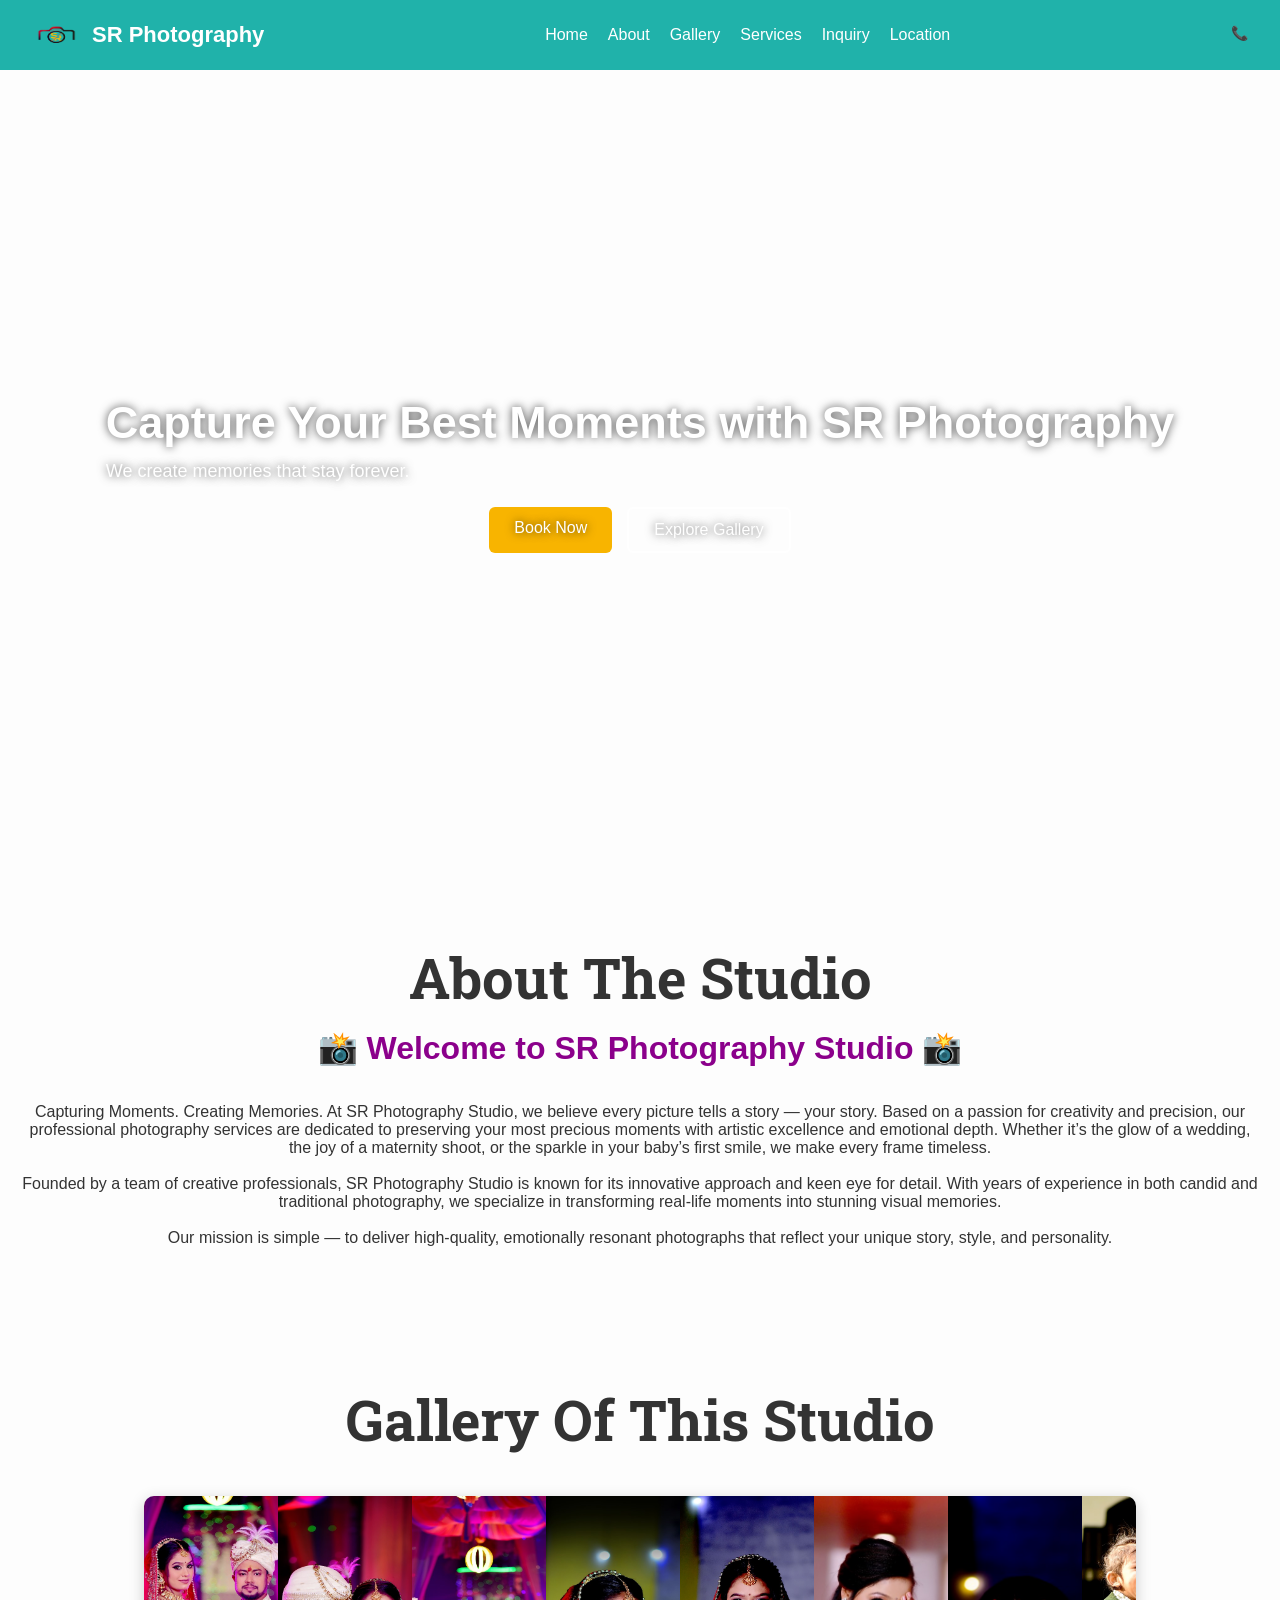
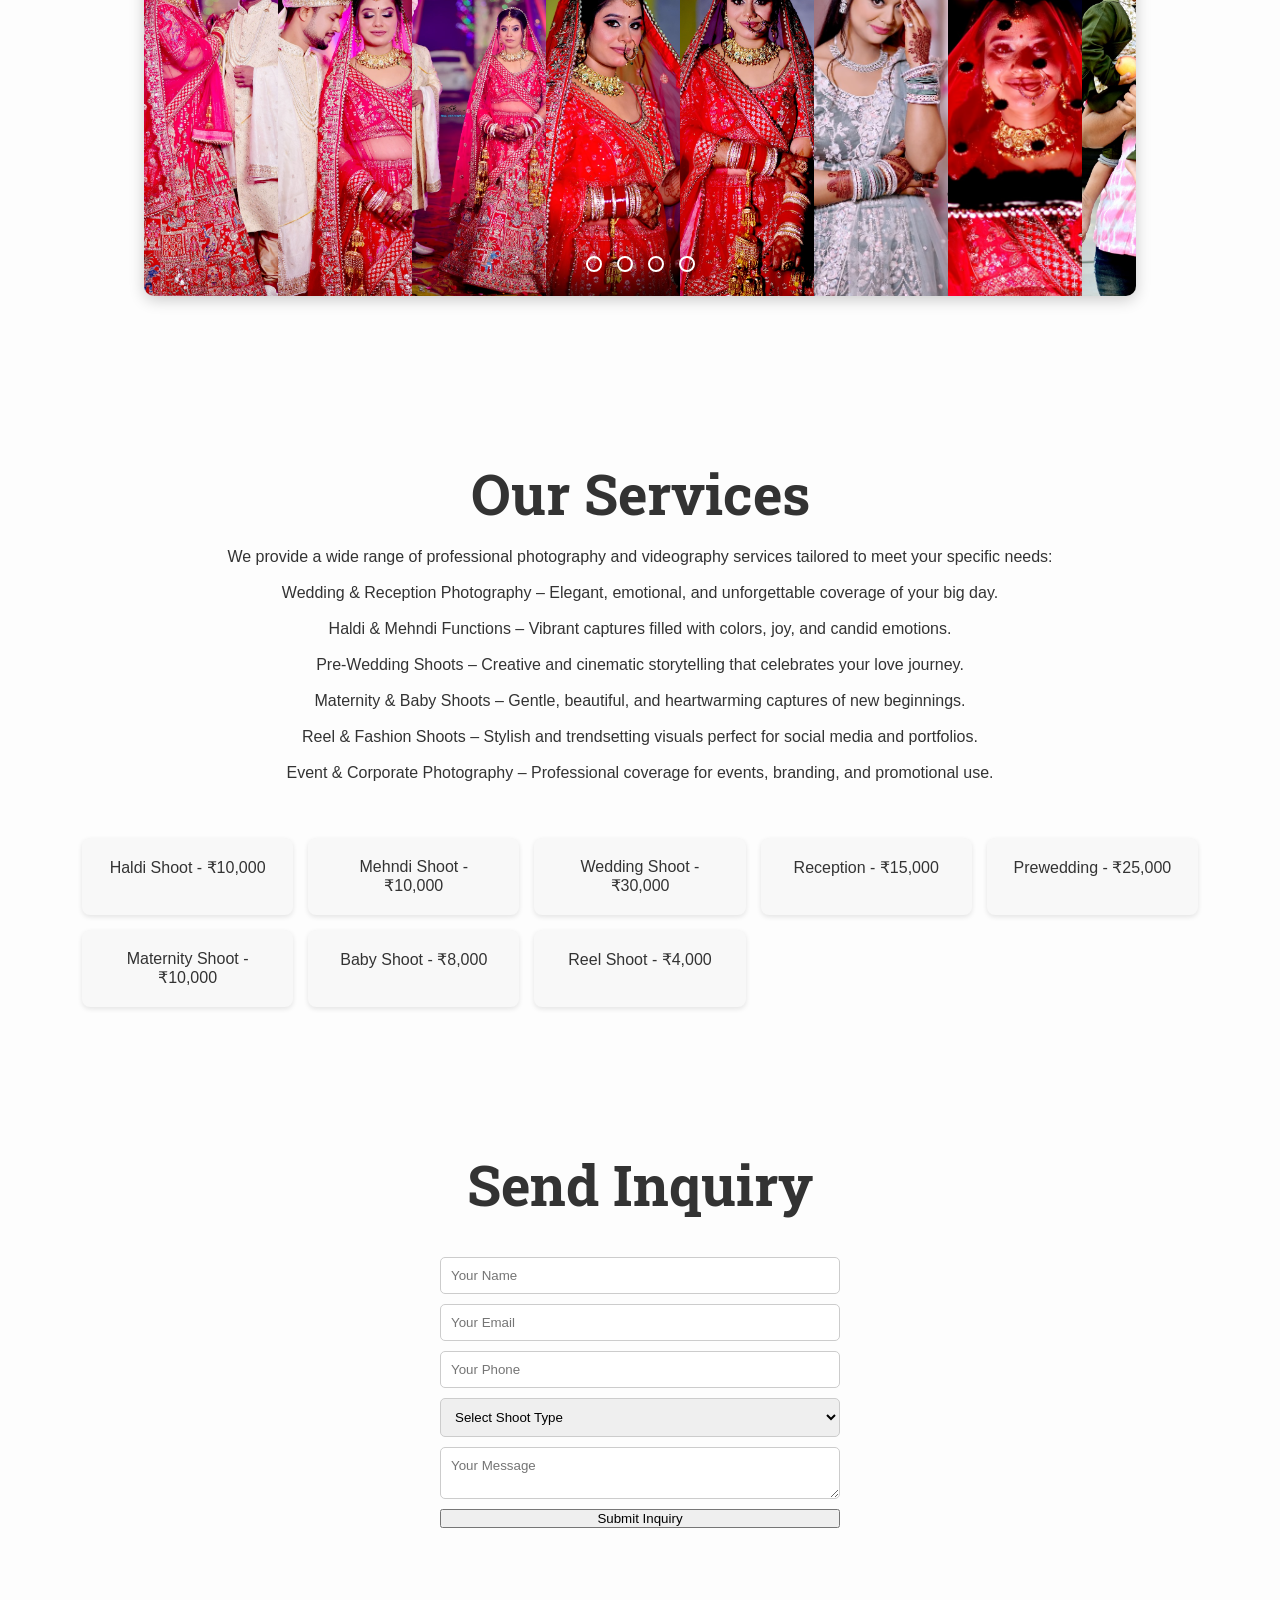
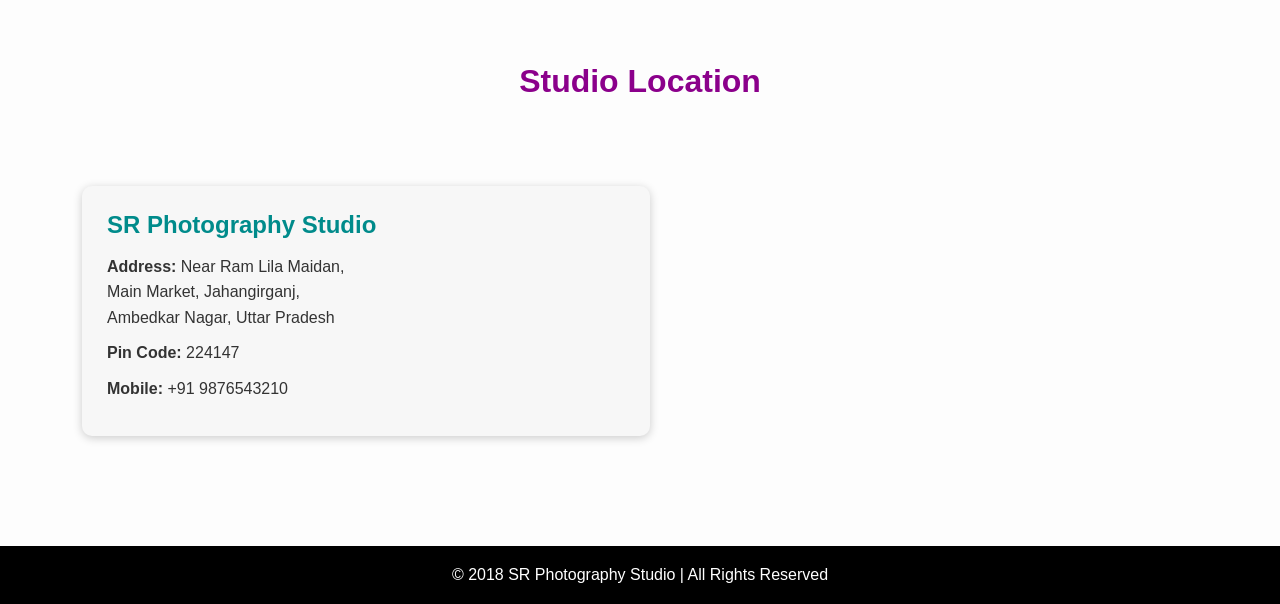
==== index.html @ 28235adf "first Commit" ====
<!DOCTYPE html> 
<html lang="en">
  <head>
    <meta charset="UTF-8" />
    <meta name="viewport" content="width=device-width, initial-scale=1.0" />
    <title>SR Photography Studio</title>
    <!-- <link rel="shortcut icon" href="./logo.png" type="image/x-icon"> -->
    <link rel="stylesheet" href="style.css" />
    
  </head>

  <body>
    <!-- ===== Navigation ===== -->
    <header>
      <nav>
        <!-- === Logo === -->
        <div class="logo-container">
          <img src="./FINEL LOGO.png" alt="SR Photography Logo" class="logo-img" />
          <h1 class="logo-text">SR Photography</h1>
        </div>

        <!-- === Navbar Links === -->
        <ul class="nav-links">
          <li><a href="index.html">Home</a></li>
          <li><a href="about.html">About</a></li>
          <li><a href="./gallary.html">Gallery</a></li>
          <li><a href="./service.html">Services</a></li>
          <li><a href="inquiry.html">Inquiry</a></li>
          <li><a href="#location">Location</a></li>
        </ul>

        <!-- === Contact Info === -->
        <div class="nav-contact">
          <a href="tel:+917652043880" class="contact-link">📞</a>
          <a href="mailto:aaasingh1010@gmail.com" class="contact-link"></a>
        </div>
      </nav>
    </header>

    <!--! ===== Hero Section ===== -->
    <!-- <section id="home" class="hero">
      <h2>Capturing Moments, Creating Memories</h2>
      <p>Professional Photography for all your special occasions.</p>
      <a href="#inquiry" class="btn">Book Now</a>
    </section> -->

    <!-- ===== Hero Section ===== -->
<section class="hero-slider">

  <div class="hero-content">
    <h2>Capture Your Best Moments with SR Photography</h2>
    <p>We create memories that stay forever.</p>

    <div class="hero-btn-group">
      <a href="#inquiry" class="btn-hero">Book Now</a>
      <a href="./gallary.html" class="btn-hero-outline">Explore Gallery</a>
    </div>
  </div>

</section>


    <!-- ===== About Section ===== -->
    <section id="about" class="about">
      <h2 class="size">About The Studio</h2>
      <p>
          <h4 class="sizee">📸 Welcome to SR Photography Studio 📸</h4><br><br>
        Capturing Moments. Creating Memories. At SR Photography Studio, we believe every picture tells a
        story — your story. Based on a passion for creativity and precision, our
        professional photography services are dedicated to preserving your most
        precious moments with artistic excellence and emotional depth. Whether
        it’s the glow of a wedding, the joy of a maternity shoot, or the sparkle
        in your baby’s first smile, we make every frame timeless. <br><br>
        Founded by a team of creative professionals, SR Photography Studio is known for its innovative approach and keen eye for detail. With years of experience in both candid and traditional photography, we specialize in transforming real-life moments into stunning visual memories.<br><br>
        Our mission is simple — to deliver high-quality, emotionally resonant photographs that reflect your unique story, style, and personality.
      </p>
    </section>

    <!-- ===== Gallery Section (Slider) ===== -->
    <section id="gallery" class="gallery">
      <h1 class="size">Gallery Of This Studio</h1>
      
      <div class="slider">
        <div class="slides">
          <input type="radio" name="radio-btn" id="radio1" checked>
          <input type="radio" name="radio-btn" id="radio2">
          <input type="radio" name="radio-btn" id="radio3">
          <input type="radio" name="radio-btn" id="radio4">

          <div class="slide first">
            <img src="./Image/1.jpg" alt="Photo 1">
          </div>
          <div class="slide">
            <img src="./Image/2.jpg" alt="Photo 2">
          </div>
          <div class="slide">
            <img src="./Image/3.jpg" alt="Photo 3">
          </div>
          <div class="slide">
            <img src="./Image/4.jpg" alt="Photo 4">
          </div>
           <div class="slide">
            <img src="./Image/5.jpg" alt="Photo 4">
          </div>
           <div class="slide">
            <img src="./Image/6.jpg" alt="Photo 4">
          </div>
           <div class="slide">
            <img src="./Image/7.jpg" alt="Photo 4">
          </div>
           <div class="slide">
            <img src="./Image/8.jpg" alt="Photo 4">
          </div>
 <div class="slide">
            <img src="./Image/9.jpg" alt="Photo 4">
          </div>
 <div class="slide">
            <img src="./Image/10.jpg" alt="Photo 4">
          </div>
 <div class="slide">
            <img src="./Image/11.jpg" alt="Photo 4">
          </div>
 <div class="slide">
            <img src="./Image/12.jpg" alt="Photo 4">
          </div>
 <div class="slide">
            <img src="./Image/13.jpg" alt="Photo 4">
          </div>
 <div class="slide">
            <img src="./Image/14.jpg" alt="Photo 4">
          </div>
 <div class="slide">
            <img src="./Image/15.jpg" alt="Photo 4">
          </div>
 <div class="slide">
            <img src="./Image/16.jpg" alt="Photo 4">
          </div>
 <div class="slide">
            <img src="./Image/17.jpg" alt="Photo 4">
          </div>
 <div class="slide">
            <img src="./Image/18.jpg" alt="Photo 4">
          </div>
 <div class="slide">
            <img src="./Image/19.jpg" alt="Photo 4">
          </div>
 <div class="slide">
            <img src="./Image/20.jpg" alt="Photo 4">
          </div>
 <div class="slide">
            <img src="./Image/21.jpg" alt="Photo 4">
          </div>
 <div class="slide">
            <img src="./Image/22.jpg" alt="Photo 4">
          </div>
 <div class="slide">
            <img src="./Image/23.jpg" alt="Photo 4">
          </div>
 <div class="slide">
            <img src="./Image/24.jpg" alt="Photo 4">
          </div>
 <div class="slide">
            <img src="./Image/25.jpg" alt="Photo 4">
          </div>
 <div class="slide">
            <img src="./Image/26.jpg" alt="Photo 4">
          </div>
 <div class="slide">
            <img src="./Image/27.jpg" alt="Photo 4">
          </div>
 <div class="slide">
            <img src="./Image/29.jpg" alt="Photo 4">
          </div>
 <div class="slide">
            <img src="./Image/30.jpg" alt="Photo 4">
          </div>
 <div class="slide">
            <img src="./Image/31.jpg" alt="Photo 4">
          </div>
 <div class="slide">
            <img src="./Image/33.jpg" alt="Photo 4">
          </div>
 <div class="slide">
            <img src="./Image/34.jpg" alt="Photo 4">
          </div>
 <div class="slide">
            <img src="./Image/35.jpg" alt="Photo 4">
          </div>
 <div class="slide">
            <img src="./Image/37.jpg" alt="Photo 4">
          </div>
 <div class="slide">
            <img src="./Image/38.jpg" alt="Photo 4">
          </div>
 <div class="slide">
            <img src="./Image/39.jpg" alt="Photo 4">
          </div>
 <div class="slide">
            <img src="./Image/40.jpg" alt="Photo 4">
          </div>

          <!-- <div class="navigation-auto">
            <div class="auto-btn1"></div>
            <div class="auto-btn2"></div>
            <div class="auto-btn3"></div>
            <div class="auto-btn4"></div>
          </div> -->
        </div>

        <div class="navigation-manual">
          <label for="radio1" class="manual-btn"></label>
          <label for="radio2" class="manual-btn"></label>
          <label for="radio3" class="manual-btn"></label>
          <label for="radio4" class="manual-btn"></label>
        </div>
      </div>
    </section>

    <!-- ===== Services Section ===== -->
    <section id="services" class="services">
      <h2 class="size">Our Services</h2><br>
      <p>We provide a wide range of professional photography and videography services tailored to meet your specific needs:</p><br>
      <p>
      Wedding & Reception Photography – Elegant, emotional, and unforgettable coverage of your big day.<br><br>
      Haldi & Mehndi Functions – Vibrant captures filled with colors, joy, and candid emotions.<br><br>
      Pre-Wedding Shoots – Creative and cinematic storytelling that celebrates your love journey.<br><br>
      Maternity & Baby Shoots – Gentle, beautiful, and heartwarming captures of new beginnings.<br><br>
      Reel & Fashion Shoots – Stylish and trendsetting visuals perfect for social media and portfolios.<br><br>
      Event & Corporate Photography – Professional coverage for events, branding, and promotional use.
      </p><br><br>

      <div class="service-container">
        <div class="card">Haldi Shoot - ₹10,000</div>
        <div class="card">Mehndi Shoot - ₹10,000</div>
        <div class="card">Wedding Shoot - ₹30,000</div>
        <div class="card">Reception - ₹15,000</div>
        <div class="card">Prewedding - ₹25,000</div>
        <div class="card">Maternity Shoot - ₹10,000</div>
        <div class="card">Baby Shoot - ₹8,000</div>
        <div class="card">Reel Shoot - ₹4,000</div>
      </div>
    </section>

    <!-- ===== Inquiry Form Section ===== -->
    <section id="inquiry" class="inquiry">
      <h2 class="size">Send Inquiry</h2><br><br>
      <form id="inquiryForm">
        <input type="text" id="name" placeholder="Your Name" required />
        <input type="email" id="email" placeholder="Your Email" required />
        <input type="tel" id="phone" placeholder="Your Phone" required />
        <select id="shootType" required>
          <option value="">Select Shoot Type</option>
          <option>Haldi Ceremony</option>
          <option>Mehndi Ceremony</option>
          <option>Wedding Ceremony</option>
          <option>Reception</option>
          <option>Prewedding</option>
          <option>Maternity</option>
          <option>Baby Shoot</option>
          <option>Reel Shoot</option>
        </select>
        <textarea id="message" placeholder="Your Message" required></textarea>
        <button type="submit" class="btn">Submit Inquiry</button>
      </form>
      <p id="responseMsg"></p>
    </section>

    <!-- ===== Location Section ===== -->
<section id="location" class="location">
  <h4 class="sizee">Studio Location</h4><br><br>

  <div class="location-wrapper">

    <!-- Left Address Box -->
    <div class="location-details">
      <h2>SR Photography Studio</h2>
      <p><strong>Address:</strong> Near Ram Lila Maidan,<br>
      Main Market, Jahangirganj,<br>
      Ambedkar Nagar, Uttar Pradesh</p>

      <p><strong>Pin Code:</strong> 224147</p>

      <p><strong>Mobile:</strong> +91 9876543210</p>
    </div>

    <!-- Right Google Map -->
    <iframe
        src="https://www.google.com/maps/embed?pb=!1m18!1m12!1m3!1d3578.1130625585392!2d82.0728414!3d26.257993700000004!2m3!1f0!2f0!3f0!3m2!1i1024!2i768!4f13.1!3m3!1m2!1s0x399a7db6d7a7cf11%3A0x75d0af75dd4ec0e!2sSR%20Photography!5e0!3m2!1sen!2sin!4v1761677322246!5m2!1sen!2sin"
        class="map-frame" allowfullscreen="" loading="lazy">
    </iframe>

  </div>

</section>


    <!-- ===== Footer ===== -->
    <footer>
      <p>© 2018 SR Photography Studio | All Rights Reserved</p>
    </footer>

    <script src="./script.js"></script>
    
  </body>
</html>
---- style.css ----
@import url('https://fonts.googleapis.com/css2?family=Roboto+Slab:wght@100..900&display=swap');


* {
  margin: 0;
  padding: 0;
  box-sizing: border-box;
  font-family: "Poppins", sans-serif;
}

body {
  background-color: #fdfdfd;
  color: #333;
  scroll-behavior: smooth;
}

/* ===== Navbar ===== */
header {
  background: lightseagreen;
  color: #fff;
  padding: 10px 0;
  position: sticky;
  top: 0;
  z-index: 100;
}

nav {
  display: flex;
  justify-content: space-between;
  align-items: center;
  width: 95%;
  margin: auto;
  flex-wrap: wrap;
}

.logo-container {
  display: flex;
  align-items: center;
  gap: 10px;
}

.logo-img {
  width: 50px;
  height: 50px;
  border-radius: 50%;
}

.logo-text {
  font-size: 22px;
  font-weight: 600;
}

.nav-links {
  display: flex;
  gap: 20px;
  list-style: none;
}

.nav-links a {
  color: white;
  text-decoration: none;
  font-weight: 500;
  transition: color 0.3s;
}

.nav-links a:hover {
  color: #f8b400;
}

.nav-contact {
  display: flex;
  flex-direction: column;
  gap: 4px;
  text-align: right;
}

.contact-link {
  color: white;
  text-decoration: none;
  font-size: 14px;
}

.contact-link:hover {
  text-decoration: underline;
  color: #ffeb3b;
}

/* ===== Hero ===== */
/* .hero {
  background: url('images/banner.jpg') center/cover no-repeat;
  color: darkcyan;
  text-align: center;
  padding: 100px 20px;
}

.hero h2 {
  font-size: 36px;
}

.hero p {
  margin-top: 10px;
  font-size: 18px;
}

.btn {
  background-color: #f8b400;
  color: #fff;
  padding: 10px 20px;
  border: none;
  border-radius: 6px;
  margin-top: 20px;
  text-decoration: none;
  display: inline-block;
  transition: background 0.3s;
}

.btn:hover {
  background-color: #ff9100;
} */

/* ! New */

/* ===== Hero Slider ===== */
.hero-slider {
  width: 100%;
  height: 90vh;
  background-size: cover;
  background-position: center;
  background-repeat: no-repeat;
  animation: heroSlide 20s infinite linear;
  position: relative;
  display: flex;
  justify-content: center;
  align-items: center;
}

@keyframes heroSlide {
  0% { background-image: url('./Image/10.jpg'); }
  25% { background-image: url('./Image/54.jpg'); }
  50% { background-image: url('./Image/48.jpg'); }
  75% { background-image: url('./Image/44.jpg'); }
  100% { background-image: url('./Image/64.jpg'); }
}

.hero-content {
  text-align:justify;
  color: white;
  text-shadow: 0 0 10px rgba(0,0,0,0.7);
  padding: 20px;
}

.hero-content h2 {
  font-size: 45px;
  font-weight: bold;
}

.hero-content p {
  font-size: 18px;
  margin: 12px 0 25px;
}

.hero-btn-group {
  display: flex;
  justify-content: center;
  gap: 15px;
}

.btn-hero,
.btn-hero-outline {
  padding: 12px 25px;
  border-radius: 6px;
  text-decoration: none;
  font-weight: 500;
  transition: 0.3s;
}

/* Filled Button */
.btn-hero {
  background: #f8b400;
  color: white;
}

.btn-hero:hover {
  background: #ff9100;
}

/* Outline Button */
.btn-hero-outline {
  border: 2px solid white;
  color: white;
}

.btn-hero-outline:hover {
  background: white;
  color: black;
}


/* ===== Section Common ===== */
section {
  padding: 60px 20px;
  text-align: center;
}

.about p {
  max-width: 700px;
  margin: 15px auto;
  line-height: 1.6;
}

/* ===== Gallery Slider ===== */
.slider {
  width: 80%;
  height: 400px;
  border-radius: 10px;
  overflow: hidden;
  margin: 40px auto;
  position: relative;
  box-shadow: 0 4px 15px rgba(0,0,0,0.2);
}

.slides {
  width: 500%;
  height: 400px;
  display: flex;
}

.slides input {
  display: none;
}

.slide {
  width: 20%;
  transition: 0.6s;
}

.slide img {
  width: 100%;
  height: 400px;
  object-fit: cover;
}

.navigation-manual {
  position: absolute;
  width: 100%;
  margin-top: -40px;
  display: flex;
  justify-content: center;
  gap: 15px;
}

.manual-btn {
  border: 2px solid white;
  padding: 6px;
  border-radius: 50%;
  cursor: pointer;
  transition: 0.4s;
}

.manual-btn:hover {
  background: white;
}

#radio1:checked ~ .first { margin-left: 0; }
#radio2:checked ~ .first { margin-left: -20%; }
#radio3:checked ~ .first { margin-left: -40%; }
#radio4:checked ~ .first { margin-left: -60%; }

.navigation-auto {
  position: absolute;
  display: flex;
  width: 100%;
  justify-content: center;
  margin-top: 370px;
}

.navigation-auto div {
  border: 2px solid white;
  padding: 6px;
  border-radius: 50%;
  transition: 0.4s;
  margin: 0 5px;
}

.navigation-auto div:hover {
  background: white;
}

/* ===== Services ===== */
.service-container {
  display: grid;
  grid-template-columns: repeat(auto-fit, minmax(200px, 1fr));
  gap: 15px;
  width: 90%;
  margin: 20px auto;
}

.card {
  background: #f8f8f8;
  padding: 20px;
  border-radius: 8px;
  box-shadow: 0 2px 5px rgba(0,0,0,0.1);
  transition: 0.3s;
}

.card:hover {
  background: #f8b400;
  color: white;
}

/* ===== Inquiry Form ===== */
form {
  display: flex;
  flex-direction: column;
  gap: 10px;
  width: 90%;
  max-width: 400px;
  margin: auto;
}

form input, form select, form textarea {
  padding: 10px;
  border: 1px solid #ccc;
  border-radius: 5px;
}

#responseMsg {
  margin-top: 15px;
  font-weight: bold;
  color: green;
}

/* ===== Footer ===== */
footer {
  background: #000;
  color: white;
  padding: 20px;
  text-align: center;
}


.size {
 font-family: "Roboto Slab", serif;
  font-optical-sizing: auto;
  font-weight: bold;
  font-style: normal;
  font-size:350%;
}

.sizee{
  color: darkmagenta;
  font-size: xx-large;
}

/* ===== Gallery ===== */
.gallery1-container {
  display: grid;
  grid-template-columns: repeat(auto-fit, minmax(250px, 1fr));
  gap: 15px;
  width: 90%;
  margin: 20px auto;
}

.gallery1-container img {
  width: 100%;
  border-radius: 8px;
  transition: transform 0.3s;
}

.gallery1-container img:hover {
  transform: scale(1.05);
}

/* ===== Location Section Split ===== */
.location-wrapper {
  width: 90%;
  margin: auto;
  display: flex;
  gap: 30px;
  align-items: center;
  justify-content: center;
  flex-wrap: wrap;
}

.location-details {
  flex: 1;
  background: #f7f7f7;
  padding: 25px;
  border-radius: 10px;
  text-align: left;
  box-shadow: 0 2px 10px rgba(0,0,0,0.2);
  min-width: 280px;
}

.location-details h2 {
  color: darkcyan;
  margin-bottom: 15px;
  font-weight: bold;
}

.location-details p {
  line-height: 1.6;
  margin-bottom: 10px;
}

.loc-btn {
  display: inline-block;
  margin-top: 10px;
  padding: 10px 18px;
  background: darkcyan;
  color: white;
  text-decoration: none;
  border-radius: 5px;
  transition: 0.3s;
}

.loc-btn:hover {
  background: #0d7a7a;
}

.map-frame {
  flex: 1;
  width: 100%;
  height: 350px;
  border-radius: 10px;
  border: none;
  min-width: 280px;
}
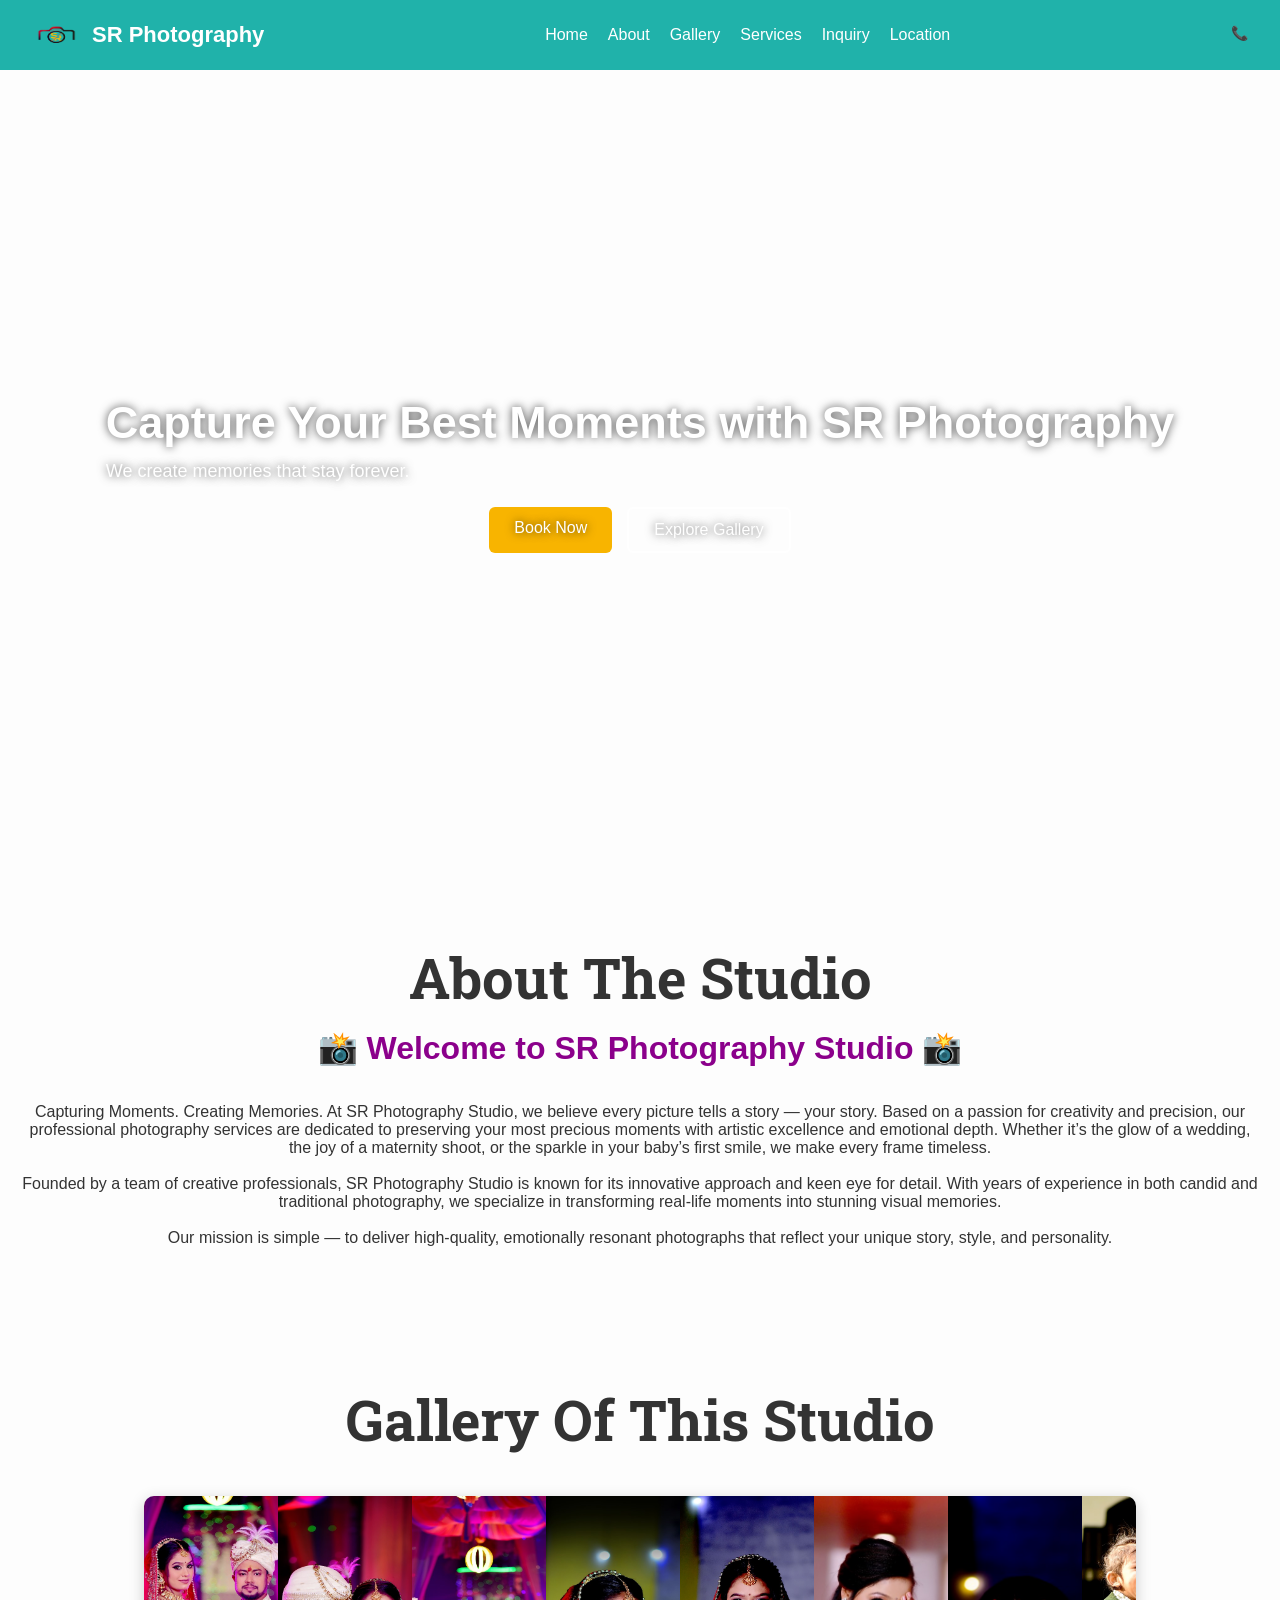
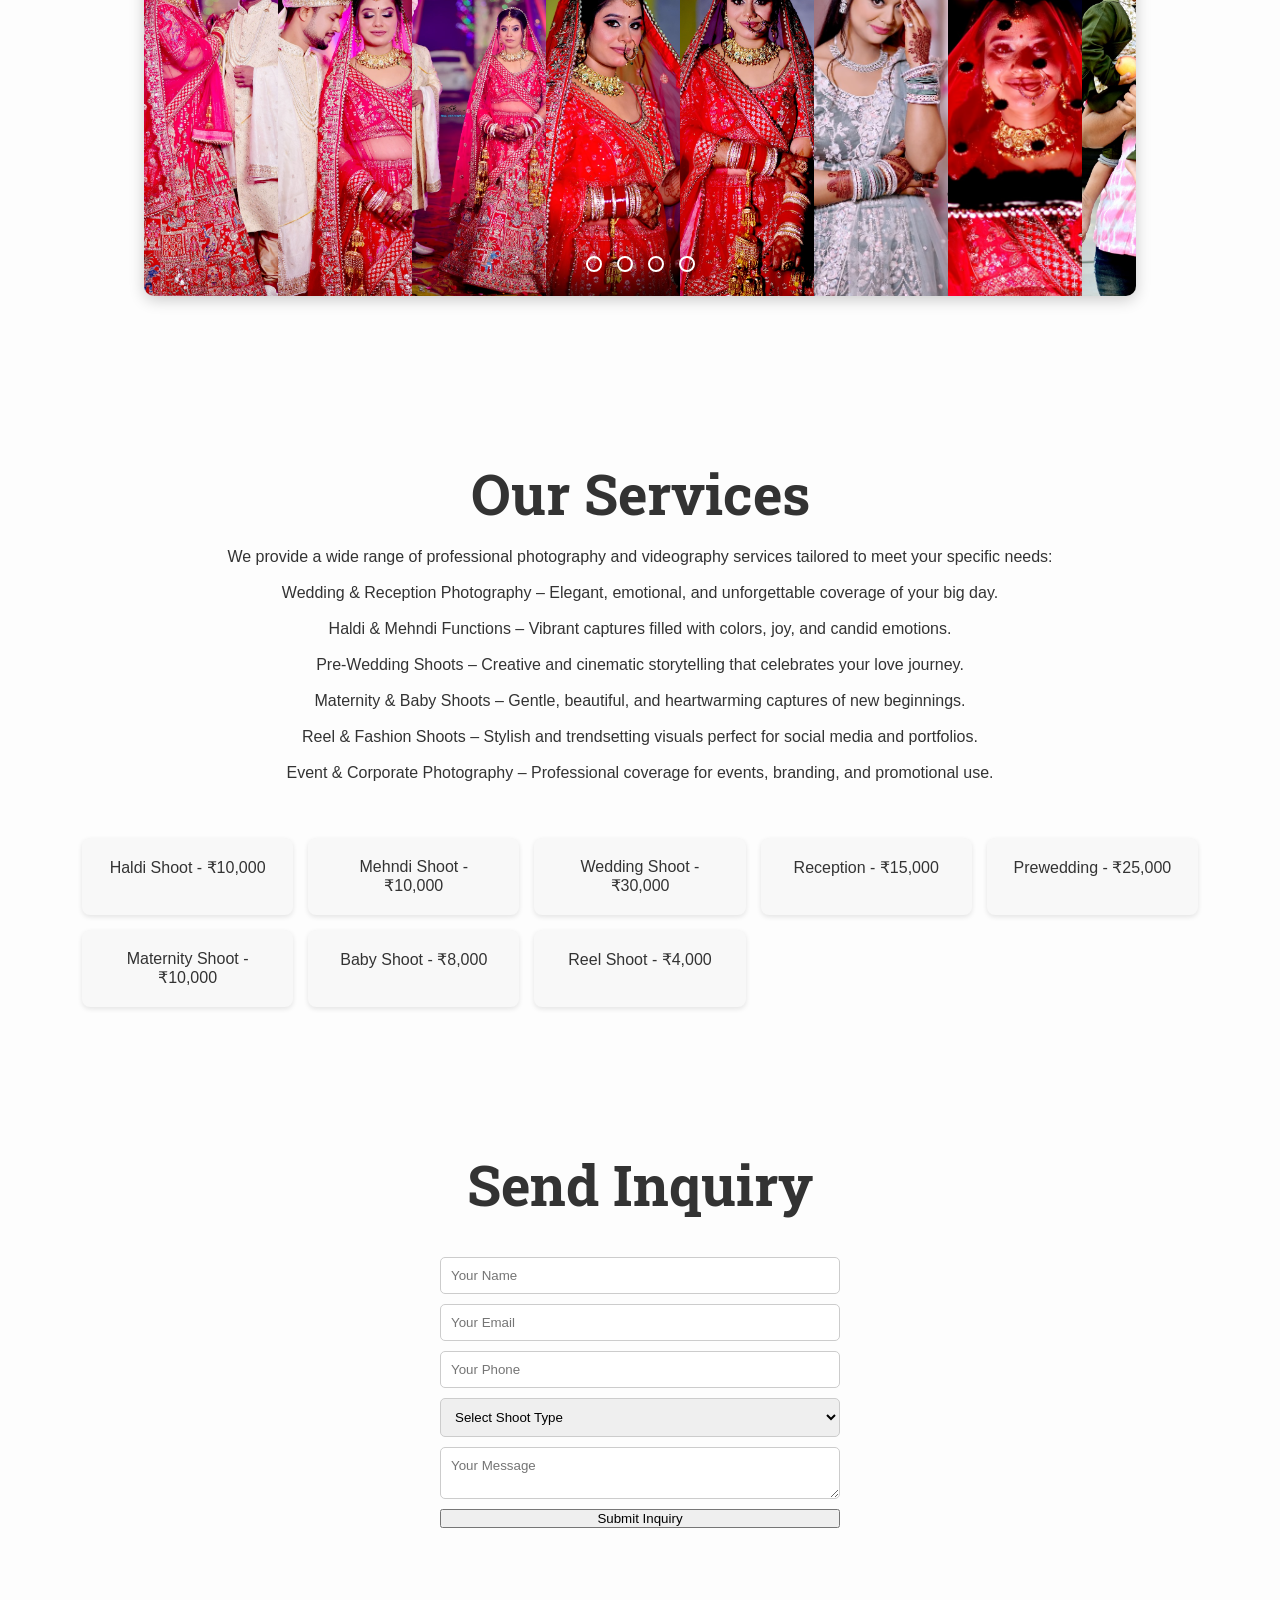
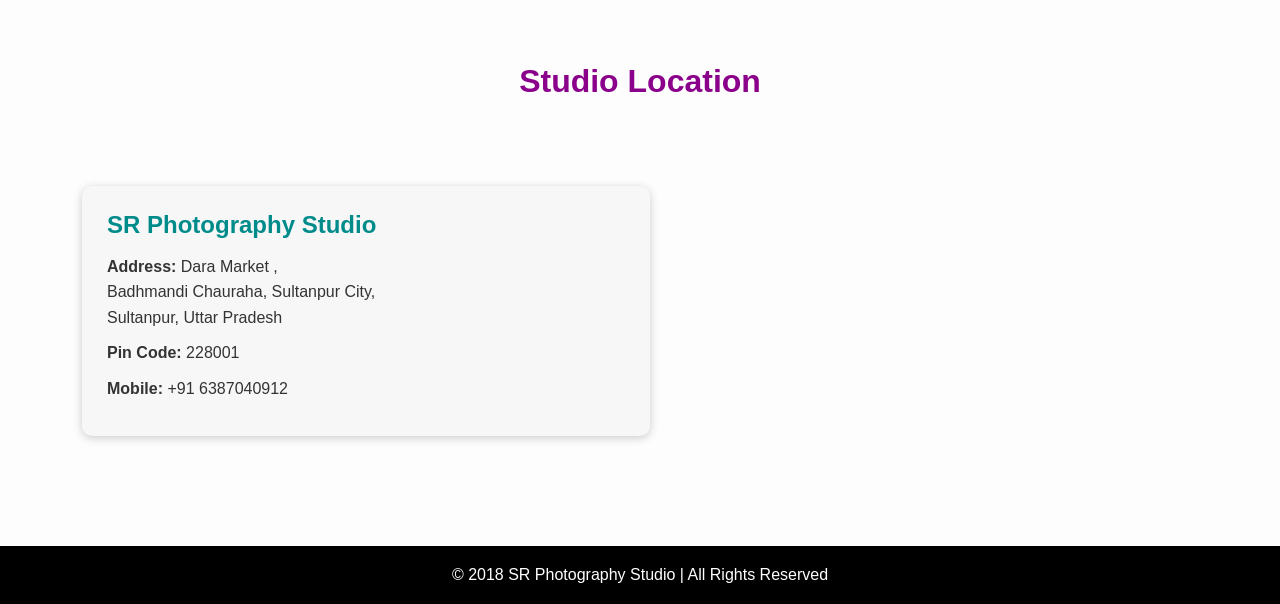
==== commit ae80f836: "second commit" ====
--- a/index.html
+++ b/index.html
@@ -274,13 +274,13 @@
     <!-- Left Address Box -->
     <div class="location-details">
       <h2>SR Photography Studio</h2>
-      <p><strong>Address:</strong> Near Ram Lila Maidan,<br>
-      Main Market, Jahangirganj,<br>
-      Ambedkar Nagar, Uttar Pradesh</p>
-
-      <p><strong>Pin Code:</strong> 224147</p>
-
-      <p><strong>Mobile:</strong> +91 9876543210</p>
+      <p><strong>Address:</strong> Dara Market ,<br>
+      Badhmandi Chauraha, Sultanpur City,<br>
+      Sultanpur, Uttar Pradesh</p>
+
+      <p><strong>Pin Code:</strong> 228001</p>
+
+      <p><strong>Mobile:</strong> +91 6387040912</p>
     </div>
 
     <!-- Right Google Map -->
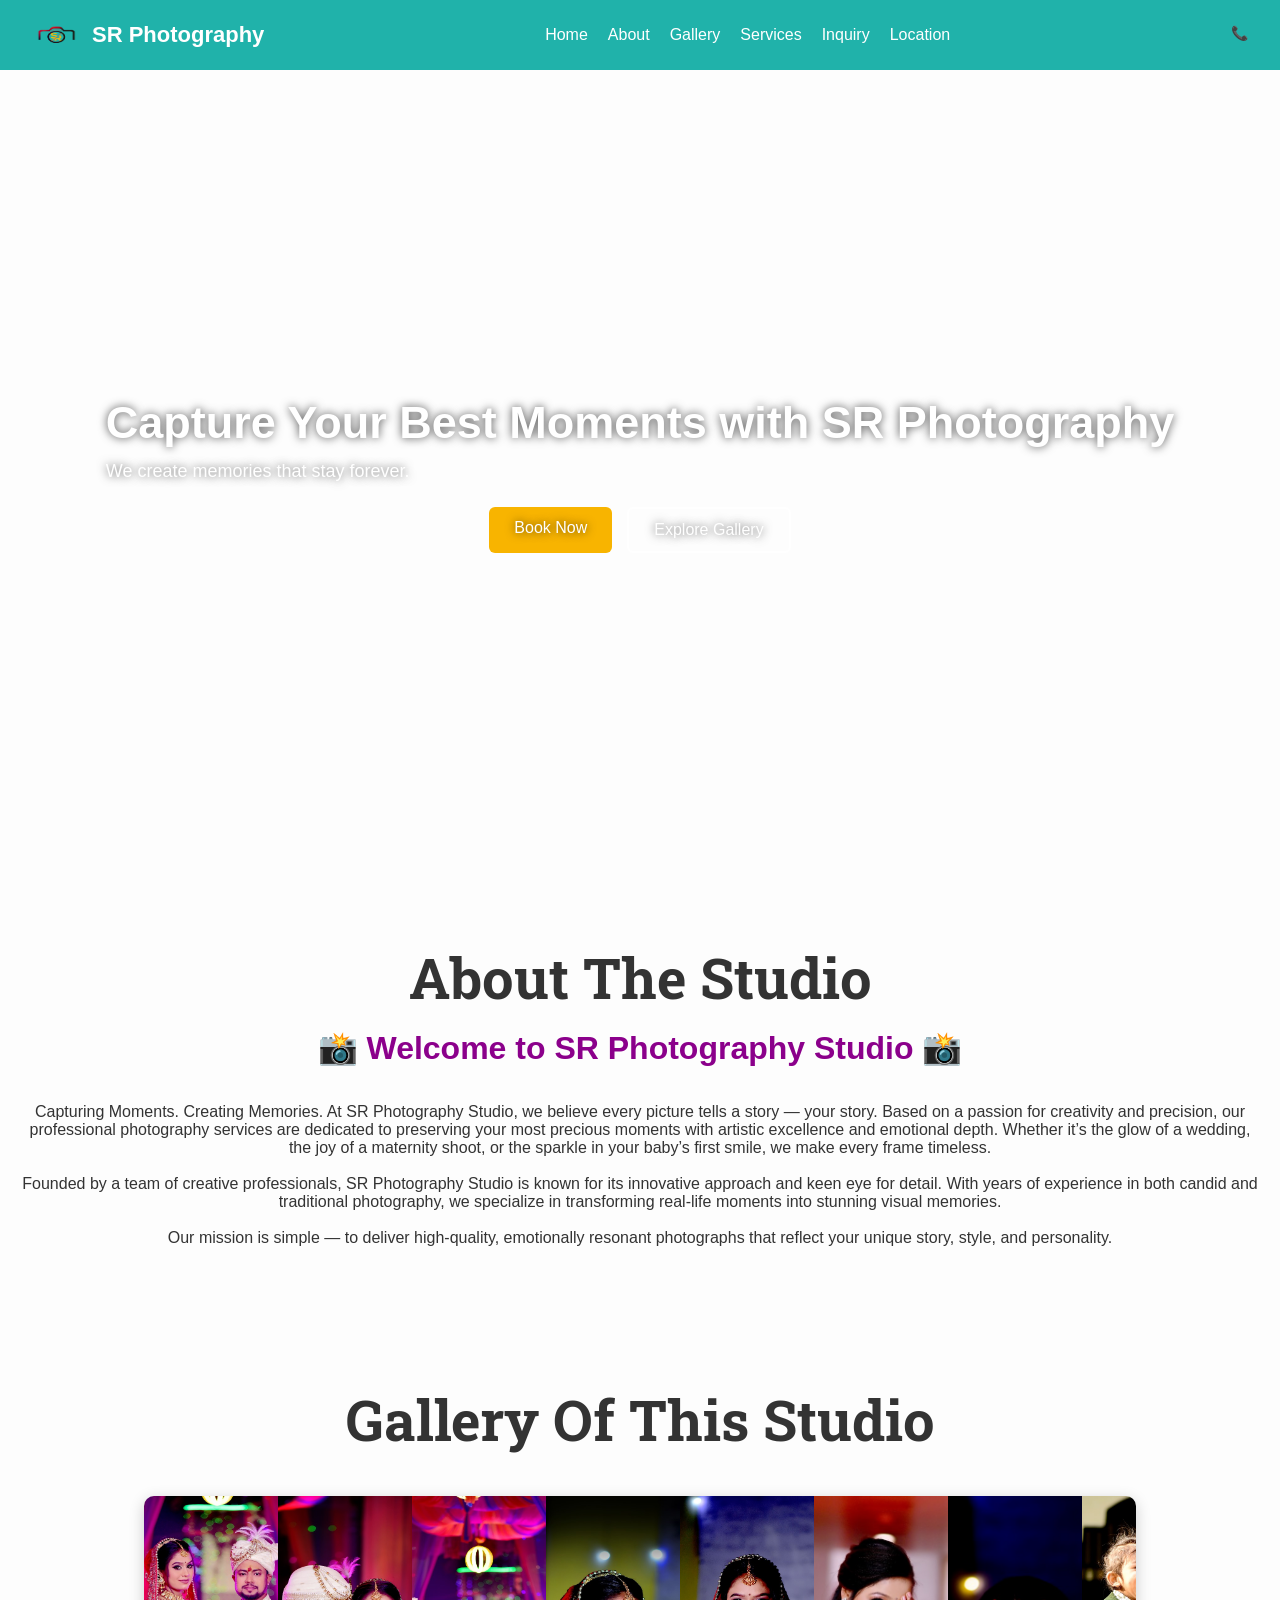
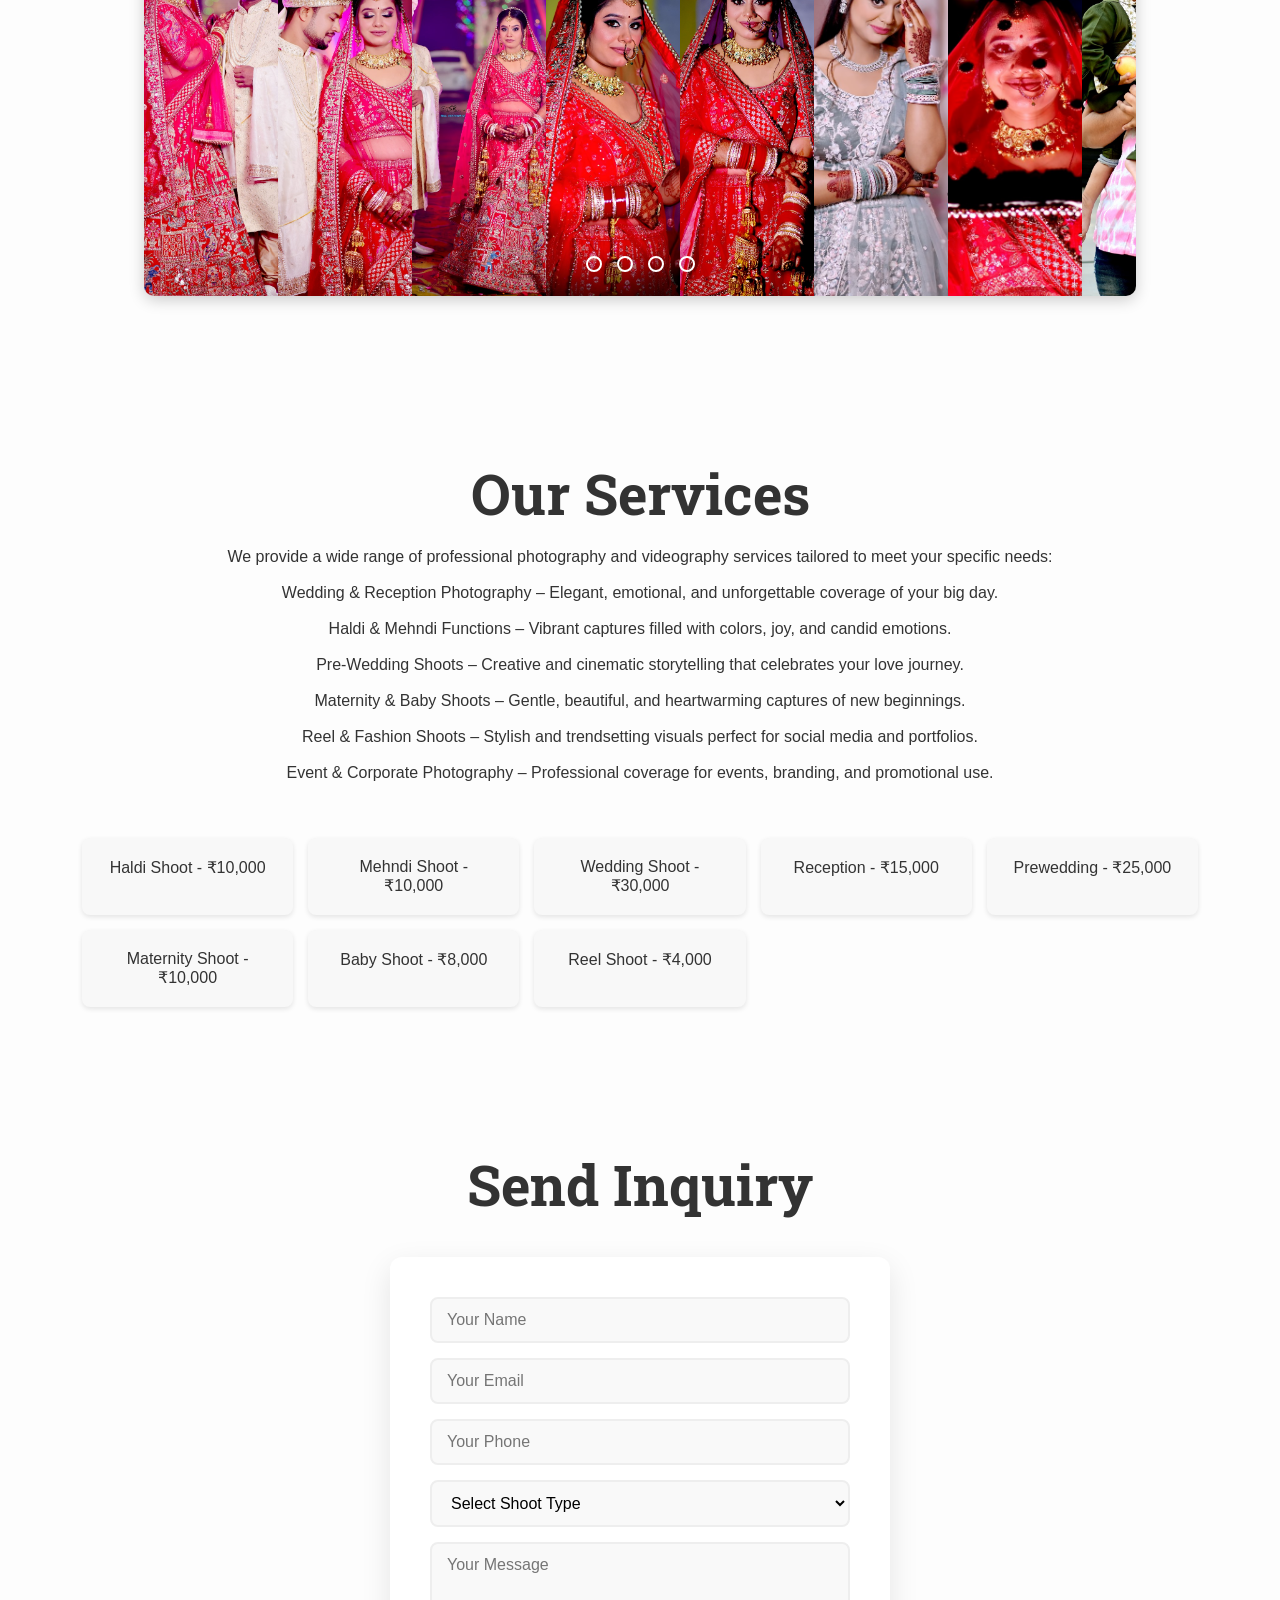
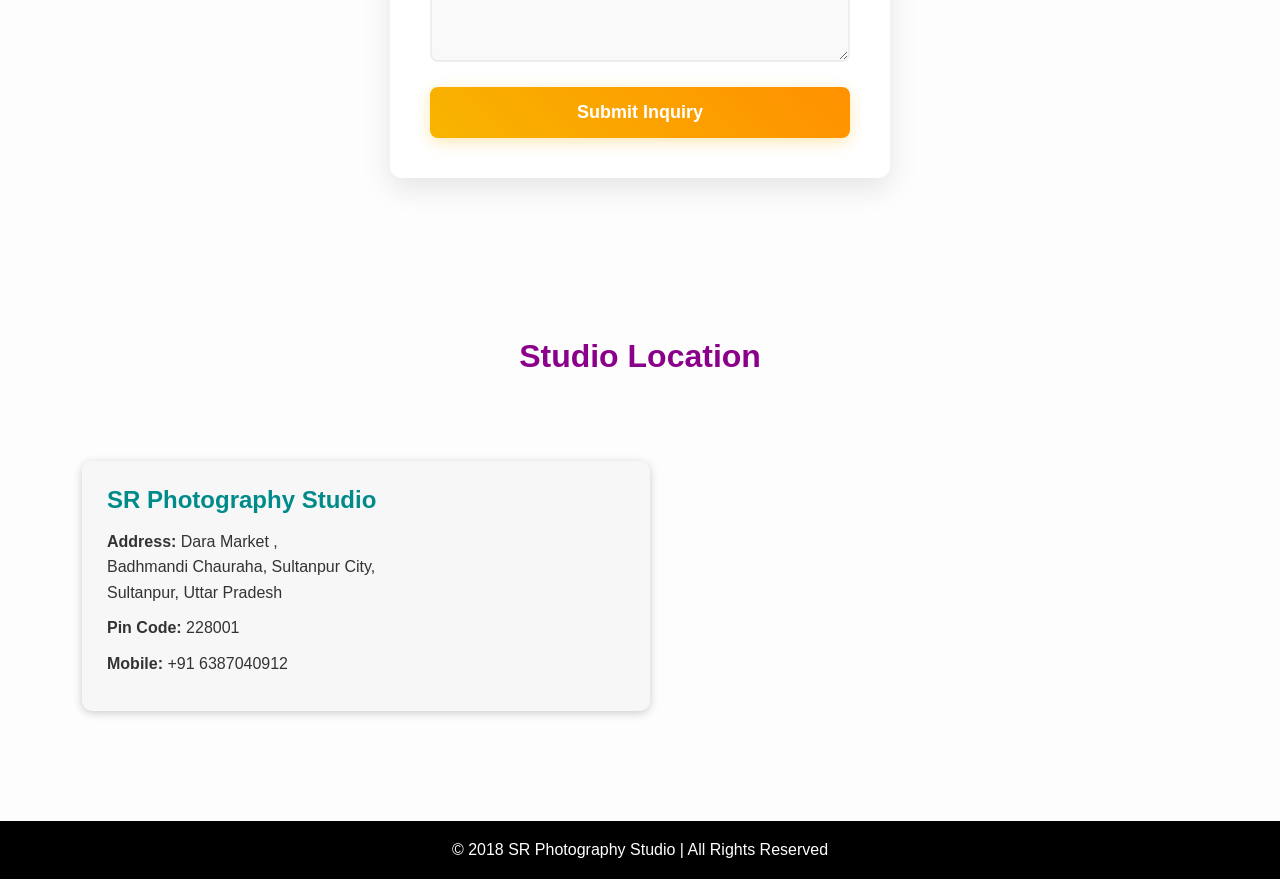
==== commit efb9257a: "fourth commit" ====
--- a/index.html
+++ b/index.html
@@ -1,305 +1,321 @@
-<!DOCTYPE html> 
+<!DOCTYPE html>
 <html lang="en">
-  <head>
-    <meta charset="UTF-8" />
-    <meta name="viewport" content="width=device-width, initial-scale=1.0" />
-    <title>SR Photography Studio</title>
-    <!-- <link rel="shortcut icon" href="./logo.png" type="image/x-icon"> -->
-    <link rel="stylesheet" href="style.css" />
-    
-  </head>
-
-  <body>
-    <!-- ===== Navigation ===== -->
-    <header>
-      <nav>
-        <!-- === Logo === -->
-        <div class="logo-container">
-          <img src="./FINEL LOGO.png" alt="SR Photography Logo" class="logo-img" />
-          <h1 class="logo-text">SR Photography</h1>
-        </div>
-
-        <!-- === Navbar Links === -->
-        <ul class="nav-links">
-          <li><a href="index.html">Home</a></li>
-          <li><a href="about.html">About</a></li>
-          <li><a href="./gallary.html">Gallery</a></li>
-          <li><a href="./service.html">Services</a></li>
-          <li><a href="inquiry.html">Inquiry</a></li>
-          <li><a href="#location">Location</a></li>
-        </ul>
-
-        <!-- === Contact Info === -->
-        <div class="nav-contact">
-          <a href="tel:+917652043880" class="contact-link">📞</a>
-          <a href="mailto:aaasingh1010@gmail.com" class="contact-link"></a>
-        </div>
-      </nav>
-    </header>
-
-    <!--! ===== Hero Section ===== -->
-    <!-- <section id="home" class="hero">
+
+<head>
+  <meta charset="UTF-8" />
+  <meta name="viewport" content="width=device-width, initial-scale=1.0" />
+  <title>SR Photography Studio</title>
+  <!-- <link rel="shortcut icon" href="./logo.png" type="image/x-icon"> -->
+  <link rel="stylesheet" href="style.css" />
+
+</head>
+
+<body>
+  <!-- ===== Navigation ===== -->
+  <header>
+    <nav>
+      <!-- === Logo === -->
+      <div class="logo-container">
+        <img src="./FINEL LOGO.png" alt="SR Photography Logo" class="logo-img" />
+        <h1 class="logo-text">SR Photography</h1>
+      </div>
+
+      <!-- Hamburger Icon for Mobile -->
+      <div class="hamburger">
+        &#9776;
+      </div>
+
+      <!-- === Navbar Links === -->
+      <ul class="nav-links">
+        <li><a href="index.html">Home</a></li>
+        <li><a href="about.html">About</a></li>
+        <li><a href="./gallary.html">Gallery</a></li>
+        <li><a href="./service.html">Services</a></li>
+        <li><a href="inquiry.html">Inquiry</a></li>
+        <li><a href="#location">Location</a></li>
+      </ul>
+
+      <!-- === Contact Info === -->
+      <div class="nav-contact">
+        <a href="tel:+917652043880" class="contact-link">📞</a>
+        <a href="mailto:aaasingh1010@gmail.com" class="contact-link"></a>
+      </div>
+    </nav>
+  </header>
+
+  <!--! ===== Hero Section ===== -->
+  <!-- <section id="home" class="hero">
       <h2>Capturing Moments, Creating Memories</h2>
       <p>Professional Photography for all your special occasions.</p>
       <a href="#inquiry" class="btn">Book Now</a>
     </section> -->
 
-    <!-- ===== Hero Section ===== -->
-<section class="hero-slider">
-
-  <div class="hero-content">
-    <h2>Capture Your Best Moments with SR Photography</h2>
-    <p>We create memories that stay forever.</p>
-
-    <div class="hero-btn-group">
-      <a href="#inquiry" class="btn-hero">Book Now</a>
-      <a href="./gallary.html" class="btn-hero-outline">Explore Gallery</a>
+  <!-- ===== Hero Section ===== -->
+  <section class="hero-slider">
+
+    <div class="hero-content">
+      <h2>Capture Your Best Moments with SR Photography</h2>
+      <p>We create memories that stay forever.</p>
+
+      <div class="hero-btn-group">
+        <a href="#inquiry" class="btn-hero">Book Now</a>
+        <a href="./gallary.html" class="btn-hero-outline">Explore Gallery</a>
+      </div>
     </div>
-  </div>
-
-</section>
-
-
-    <!-- ===== About Section ===== -->
-    <section id="about" class="about">
-      <h2 class="size">About The Studio</h2>
-      <p>
-          <h4 class="sizee">📸 Welcome to SR Photography Studio 📸</h4><br><br>
-        Capturing Moments. Creating Memories. At SR Photography Studio, we believe every picture tells a
-        story — your story. Based on a passion for creativity and precision, our
-        professional photography services are dedicated to preserving your most
-        precious moments with artistic excellence and emotional depth. Whether
-        it’s the glow of a wedding, the joy of a maternity shoot, or the sparkle
-        in your baby’s first smile, we make every frame timeless. <br><br>
-        Founded by a team of creative professionals, SR Photography Studio is known for its innovative approach and keen eye for detail. With years of experience in both candid and traditional photography, we specialize in transforming real-life moments into stunning visual memories.<br><br>
-        Our mission is simple — to deliver high-quality, emotionally resonant photographs that reflect your unique story, style, and personality.
-      </p>
-    </section>
-
-    <!-- ===== Gallery Section (Slider) ===== -->
-    <section id="gallery" class="gallery">
-      <h1 class="size">Gallery Of This Studio</h1>
-      
-      <div class="slider">
-        <div class="slides">
-          <input type="radio" name="radio-btn" id="radio1" checked>
-          <input type="radio" name="radio-btn" id="radio2">
-          <input type="radio" name="radio-btn" id="radio3">
-          <input type="radio" name="radio-btn" id="radio4">
-
-          <div class="slide first">
-            <img src="./Image/1.jpg" alt="Photo 1">
-          </div>
-          <div class="slide">
-            <img src="./Image/2.jpg" alt="Photo 2">
-          </div>
-          <div class="slide">
-            <img src="./Image/3.jpg" alt="Photo 3">
-          </div>
-          <div class="slide">
-            <img src="./Image/4.jpg" alt="Photo 4">
-          </div>
-           <div class="slide">
-            <img src="./Image/5.jpg" alt="Photo 4">
-          </div>
-           <div class="slide">
-            <img src="./Image/6.jpg" alt="Photo 4">
-          </div>
-           <div class="slide">
-            <img src="./Image/7.jpg" alt="Photo 4">
-          </div>
-           <div class="slide">
-            <img src="./Image/8.jpg" alt="Photo 4">
-          </div>
- <div class="slide">
-            <img src="./Image/9.jpg" alt="Photo 4">
-          </div>
- <div class="slide">
-            <img src="./Image/10.jpg" alt="Photo 4">
-          </div>
- <div class="slide">
-            <img src="./Image/11.jpg" alt="Photo 4">
-          </div>
- <div class="slide">
-            <img src="./Image/12.jpg" alt="Photo 4">
-          </div>
- <div class="slide">
-            <img src="./Image/13.jpg" alt="Photo 4">
-          </div>
- <div class="slide">
-            <img src="./Image/14.jpg" alt="Photo 4">
-          </div>
- <div class="slide">
-            <img src="./Image/15.jpg" alt="Photo 4">
-          </div>
- <div class="slide">
-            <img src="./Image/16.jpg" alt="Photo 4">
-          </div>
- <div class="slide">
-            <img src="./Image/17.jpg" alt="Photo 4">
-          </div>
- <div class="slide">
-            <img src="./Image/18.jpg" alt="Photo 4">
-          </div>
- <div class="slide">
-            <img src="./Image/19.jpg" alt="Photo 4">
-          </div>
- <div class="slide">
-            <img src="./Image/20.jpg" alt="Photo 4">
-          </div>
- <div class="slide">
-            <img src="./Image/21.jpg" alt="Photo 4">
-          </div>
- <div class="slide">
-            <img src="./Image/22.jpg" alt="Photo 4">
-          </div>
- <div class="slide">
-            <img src="./Image/23.jpg" alt="Photo 4">
-          </div>
- <div class="slide">
-            <img src="./Image/24.jpg" alt="Photo 4">
-          </div>
- <div class="slide">
-            <img src="./Image/25.jpg" alt="Photo 4">
-          </div>
- <div class="slide">
-            <img src="./Image/26.jpg" alt="Photo 4">
-          </div>
- <div class="slide">
-            <img src="./Image/27.jpg" alt="Photo 4">
-          </div>
- <div class="slide">
-            <img src="./Image/29.jpg" alt="Photo 4">
-          </div>
- <div class="slide">
-            <img src="./Image/30.jpg" alt="Photo 4">
-          </div>
- <div class="slide">
-            <img src="./Image/31.jpg" alt="Photo 4">
-          </div>
- <div class="slide">
-            <img src="./Image/33.jpg" alt="Photo 4">
-          </div>
- <div class="slide">
-            <img src="./Image/34.jpg" alt="Photo 4">
-          </div>
- <div class="slide">
-            <img src="./Image/35.jpg" alt="Photo 4">
-          </div>
- <div class="slide">
-            <img src="./Image/37.jpg" alt="Photo 4">
-          </div>
- <div class="slide">
-            <img src="./Image/38.jpg" alt="Photo 4">
-          </div>
- <div class="slide">
-            <img src="./Image/39.jpg" alt="Photo 4">
-          </div>
- <div class="slide">
-            <img src="./Image/40.jpg" alt="Photo 4">
-          </div>
-
-          <!-- <div class="navigation-auto">
+
+  </section>
+
+
+  <!-- ===== About Section ===== -->
+  <section id="about" class="about">
+    <h2 class="size">About The Studio</h2>
+    <p>
+    <h4 class="sizee">📸 Welcome to SR Photography Studio 📸</h4><br><br>
+    Capturing Moments. Creating Memories. At SR Photography Studio, we believe every picture tells a
+    story — your story. Based on a passion for creativity and precision, our
+    professional photography services are dedicated to preserving your most
+    precious moments with artistic excellence and emotional depth. Whether
+    it’s the glow of a wedding, the joy of a maternity shoot, or the sparkle
+    in your baby’s first smile, we make every frame timeless. <br><br>
+    Founded by a team of creative professionals, SR Photography Studio is known for its innovative approach and keen eye
+    for detail. With years of experience in both candid and traditional photography, we specialize in transforming
+    real-life moments into stunning visual memories.<br><br>
+    Our mission is simple — to deliver high-quality, emotionally resonant photographs that reflect your unique story,
+    style, and personality.
+    </p>
+  </section>
+
+  <!-- ===== Gallery Section (Slider) ===== -->
+  <section id="gallery" class="gallery">
+    <h1 class="size">Gallery Of This Studio</h1>
+
+    <div class="slider">
+      <div class="slides">
+        <input type="radio" name="radio-btn" id="radio1" checked>
+        <input type="radio" name="radio-btn" id="radio2">
+        <input type="radio" name="radio-btn" id="radio3">
+        <input type="radio" name="radio-btn" id="radio4">
+
+        <div class="slide first">
+          <img src="./Image/1.jpg" alt="Photo 1">
+        </div>
+        <div class="slide">
+          <img src="./Image/2.jpg" alt="Photo 2">
+        </div>
+        <div class="slide">
+          <img src="./Image/3.jpg" alt="Photo 3">
+        </div>
+        <div class="slide">
+          <img src="./Image/4.jpg" alt="Photo 4">
+        </div>
+        <div class="slide">
+          <img src="./Image/5.jpg" alt="Photo 4">
+        </div>
+        <div class="slide">
+          <img src="./Image/6.jpg" alt="Photo 4">
+        </div>
+        <div class="slide">
+          <img src="./Image/7.jpg" alt="Photo 4">
+        </div>
+        <div class="slide">
+          <img src="./Image/8.jpg" alt="Photo 4">
+        </div>
+        <div class="slide">
+          <img src="./Image/9.jpg" alt="Photo 4">
+        </div>
+        <div class="slide">
+          <img src="./Image/10.jpg" alt="Photo 4">
+        </div>
+        <div class="slide">
+          <img src="./Image/11.jpg" alt="Photo 4">
+        </div>
+        <div class="slide">
+          <img src="./Image/12.jpg" alt="Photo 4">
+        </div>
+        <div class="slide">
+          <img src="./Image/13.jpg" alt="Photo 4">
+        </div>
+        <div class="slide">
+          <img src="./Image/14.jpg" alt="Photo 4">
+        </div>
+        <div class="slide">
+          <img src="./Image/15.jpg" alt="Photo 4">
+        </div>
+        <div class="slide">
+          <img src="./Image/16.jpg" alt="Photo 4">
+        </div>
+        <div class="slide">
+          <img src="./Image/17.jpg" alt="Photo 4">
+        </div>
+        <div class="slide">
+          <img src="./Image/18.jpg" alt="Photo 4">
+        </div>
+        <div class="slide">
+          <img src="./Image/19.jpg" alt="Photo 4">
+        </div>
+        <div class="slide">
+          <img src="./Image/20.jpg" alt="Photo 4">
+        </div>
+        <div class="slide">
+          <img src="./Image/21.jpg" alt="Photo 4">
+        </div>
+        <div class="slide">
+          <img src="./Image/22.jpg" alt="Photo 4">
+        </div>
+        <div class="slide">
+          <img src="./Image/23.jpg" alt="Photo 4">
+        </div>
+        <div class="slide">
+          <img src="./Image/24.jpg" alt="Photo 4">
+        </div>
+        <div class="slide">
+          <img src="./Image/25.jpg" alt="Photo 4">
+        </div>
+        <div class="slide">
+          <img src="./Image/26.jpg" alt="Photo 4">
+        </div>
+        <div class="slide">
+          <img src="./Image/27.jpg" alt="Photo 4">
+        </div>
+        <div class="slide">
+          <img src="./Image/29.jpg" alt="Photo 4">
+        </div>
+        <div class="slide">
+          <img src="./Image/30.jpg" alt="Photo 4">
+        </div>
+        <div class="slide">
+          <img src="./Image/31.jpg" alt="Photo 4">
+        </div>
+        <div class="slide">
+          <img src="./Image/33.jpg" alt="Photo 4">
+        </div>
+        <div class="slide">
+          <img src="./Image/34.jpg" alt="Photo 4">
+        </div>
+        <div class="slide">
+          <img src="./Image/35.jpg" alt="Photo 4">
+        </div>
+        <div class="slide">
+          <img src="./Image/37.jpg" alt="Photo 4">
+        </div>
+        <div class="slide">
+          <img src="./Image/38.jpg" alt="Photo 4">
+        </div>
+        <div class="slide">
+          <img src="./Image/39.jpg" alt="Photo 4">
+        </div>
+        <div class="slide">
+          <img src="./Image/40.jpg" alt="Photo 4">
+        </div>
+
+        <!-- <div class="navigation-auto">
             <div class="auto-btn1"></div>
             <div class="auto-btn2"></div>
             <div class="auto-btn3"></div>
             <div class="auto-btn4"></div>
           </div> -->
-        </div>
-
-        <div class="navigation-manual">
-          <label for="radio1" class="manual-btn"></label>
-          <label for="radio2" class="manual-btn"></label>
-          <label for="radio3" class="manual-btn"></label>
-          <label for="radio4" class="manual-btn"></label>
-        </div>
-      </div>
-    </section>
-
-    <!-- ===== Services Section ===== -->
-    <section id="services" class="services">
-      <h2 class="size">Our Services</h2><br>
-      <p>We provide a wide range of professional photography and videography services tailored to meet your specific needs:</p><br>
-      <p>
+      </div>
+
+      <div class="navigation-manual">
+        <label for="radio1" class="manual-btn"></label>
+        <label for="radio2" class="manual-btn"></label>
+        <label for="radio3" class="manual-btn"></label>
+        <label for="radio4" class="manual-btn"></label>
+      </div>
+    </div>
+  </section>
+
+  <!-- ===== Services Section ===== -->
+  <section id="services" class="services">
+    <h2 class="size">Our Services</h2><br>
+    <p>We provide a wide range of professional photography and videography services tailored to meet your specific
+      needs:</p><br>
+    <p>
       Wedding & Reception Photography – Elegant, emotional, and unforgettable coverage of your big day.<br><br>
       Haldi & Mehndi Functions – Vibrant captures filled with colors, joy, and candid emotions.<br><br>
       Pre-Wedding Shoots – Creative and cinematic storytelling that celebrates your love journey.<br><br>
       Maternity & Baby Shoots – Gentle, beautiful, and heartwarming captures of new beginnings.<br><br>
       Reel & Fashion Shoots – Stylish and trendsetting visuals perfect for social media and portfolios.<br><br>
       Event & Corporate Photography – Professional coverage for events, branding, and promotional use.
-      </p><br><br>
-
-      <div class="service-container">
-        <div class="card">Haldi Shoot - ₹10,000</div>
-        <div class="card">Mehndi Shoot - ₹10,000</div>
-        <div class="card">Wedding Shoot - ₹30,000</div>
-        <div class="card">Reception - ₹15,000</div>
-        <div class="card">Prewedding - ₹25,000</div>
-        <div class="card">Maternity Shoot - ₹10,000</div>
-        <div class="card">Baby Shoot - ₹8,000</div>
-        <div class="card">Reel Shoot - ₹4,000</div>
-      </div>
-    </section>
-
-    <!-- ===== Inquiry Form Section ===== -->
-    <section id="inquiry" class="inquiry">
-      <h2 class="size">Send Inquiry</h2><br><br>
-      <form id="inquiryForm">
-        <input type="text" id="name" placeholder="Your Name" required />
-        <input type="email" id="email" placeholder="Your Email" required />
-        <input type="tel" id="phone" placeholder="Your Phone" required />
-        <select id="shootType" required>
-          <option value="">Select Shoot Type</option>
-          <option>Haldi Ceremony</option>
-          <option>Mehndi Ceremony</option>
-          <option>Wedding Ceremony</option>
-          <option>Reception</option>
-          <option>Prewedding</option>
-          <option>Maternity</option>
-          <option>Baby Shoot</option>
-          <option>Reel Shoot</option>
-        </select>
-        <textarea id="message" placeholder="Your Message" required></textarea>
-        <button type="submit" class="btn">Submit Inquiry</button>
-      </form>
-      <p id="responseMsg"></p>
-    </section>
-
-    <!-- ===== Location Section ===== -->
-<section id="location" class="location">
-  <h4 class="sizee">Studio Location</h4><br><br>
-
-  <div class="location-wrapper">
-
-    <!-- Left Address Box -->
-    <div class="location-details">
-      <h2>SR Photography Studio</h2>
-      <p><strong>Address:</strong> Dara Market ,<br>
-      Badhmandi Chauraha, Sultanpur City,<br>
-      Sultanpur, Uttar Pradesh</p>
-
-      <p><strong>Pin Code:</strong> 228001</p>
-
-      <p><strong>Mobile:</strong> +91 6387040912</p>
+    </p><br><br>
+
+    <div class="service-container">
+      <div class="card">Haldi Shoot - ₹10,000</div>
+      <div class="card">Mehndi Shoot - ₹10,000</div>
+      <div class="card">Wedding Shoot - ₹30,000</div>
+      <div class="card">Reception - ₹15,000</div>
+      <div class="card">Prewedding - ₹25,000</div>
+      <div class="card">Maternity Shoot - ₹10,000</div>
+      <div class="card">Baby Shoot - ₹8,000</div>
+      <div class="card">Reel Shoot - ₹4,000</div>
     </div>
-
-    <!-- Right Google Map -->
-    <iframe
+  </section>
+
+  <!-- ===== Inquiry Form Section ===== -->
+  <section id="inquiry" class="inquiry">
+    <h2 class="size">Send Inquiry</h2><br><br>
+    <form id="inquiryForm" action="https://formsubmit.co/aaasingh1010@gmail.com" method="POST">
+      <input type="text" id="name" name="name" placeholder="Your Name" required />
+      <input type="email" id="email" name="email" placeholder="Your Email" required />
+      <input type="tel" id="phone" name="phone" placeholder="Your Phone" required />
+      <select id="shootType" name="shootType" required>
+        <option value="">Select Shoot Type</option>
+        <option>Haldi Ceremony</option>
+        <option>Mehndi Ceremony</option>
+        <option>Wedding Ceremony</option>
+        <option>Reception</option>
+        <option>Prewedding</option>
+        <option>Maternity</option>
+        <option>Baby Shoot</option>
+        <option>Reel Shoot</option>
+      </select>
+      <textarea id="message" name="message" placeholder="Your Message" required></textarea>
+
+      <!-- Hidden Fields for FormSubmit -->
+      <input type="hidden" name="_captcha" value="false">
+      <input type="hidden" name="_template" value="table">
+
+      <button type="submit" class="btn">Submit Inquiry</button>
+    </form>
+    <p id="responseMsg"></p>
+  </section>
+
+  <!-- ===== Location Section ===== -->
+  <section id="location" class="location">
+    <h4 class="sizee">Studio Location</h4><br><br>
+
+    <div class="location-wrapper">
+
+      <!-- Left Address Box -->
+      <div class="location-details">
+        <h2>SR Photography Studio</h2>
+        <p><strong>Address:</strong> Dara Market ,<br>
+          Badhmandi Chauraha, Sultanpur City,<br>
+          Sultanpur, Uttar Pradesh</p>
+
+        <p><strong>Pin Code:</strong> 228001</p>
+
+        <p><strong>Mobile:</strong> +91 6387040912</p>
+      </div>
+
+      <!-- Right Google Map -->
+      <iframe
         src="https://www.google.com/maps/embed?pb=!1m18!1m12!1m3!1d3578.1130625585392!2d82.0728414!3d26.257993700000004!2m3!1f0!2f0!3f0!3m2!1i1024!2i768!4f13.1!3m3!1m2!1s0x399a7db6d7a7cf11%3A0x75d0af75dd4ec0e!2sSR%20Photography!5e0!3m2!1sen!2sin!4v1761677322246!5m2!1sen!2sin"
         class="map-frame" allowfullscreen="" loading="lazy">
-    </iframe>
-
-  </div>
-
-</section>
-
-
-    <!-- ===== Footer ===== -->
-    <footer>
-      <p>© 2018 SR Photography Studio | All Rights Reserved</p>
-    </footer>
-
-    <script src="./script.js"></script>
-    
-  </body>
-</html>
+      </iframe>
+
+    </div>
+
+  </section>
+
+
+  <!-- ===== Footer ===== -->
+  <footer>
+    <p>© 2018 SR Photography Studio | All Rights Reserved</p>
+  </footer>
+
+  <script src="./script.js"></script>
+
+</body>
+
+</html>
--- a/style.css
+++ b/style.css
@@ -1,4 +1,3 @@
-
 @import url('https://fonts.googleapis.com/css2?family=Roboto+Slab:wght@100..900&display=swap');
 
 
@@ -136,17 +135,31 @@
 }
 
 @keyframes heroSlide {
-  0% { background-image: url('./Image/10.jpg'); }
-  25% { background-image: url('./Image/54.jpg'); }
-  50% { background-image: url('./Image/48.jpg'); }
-  75% { background-image: url('./Image/44.jpg'); }
-  100% { background-image: url('./Image/64.jpg'); }
+  0% {
+    background-image: url('./Image/10.jpg');
+  }
+
+  25% {
+    background-image: url('./Image/54.jpg');
+  }
+
+  50% {
+    background-image: url('./Image/48.jpg');
+  }
+
+  75% {
+    background-image: url('./Image/44.jpg');
+  }
+
+  100% {
+    background-image: url('./Image/64.jpg');
+  }
 }
 
 .hero-content {
-  text-align:justify;
-  color: white;
-  text-shadow: 0 0 10px rgba(0,0,0,0.7);
+  text-align: justify;
+  color: white;
+  text-shadow: 0 0 10px rgba(0, 0, 0, 0.7);
   padding: 20px;
 }
 
@@ -217,7 +230,7 @@
   overflow: hidden;
   margin: 40px auto;
   position: relative;
-  box-shadow: 0 4px 15px rgba(0,0,0,0.2);
+  box-shadow: 0 4px 15px rgba(0, 0, 0, 0.2);
 }
 
 .slides {
@@ -262,10 +275,21 @@
   background: white;
 }
 
-#radio1:checked ~ .first { margin-left: 0; }
-#radio2:checked ~ .first { margin-left: -20%; }
-#radio3:checked ~ .first { margin-left: -40%; }
-#radio4:checked ~ .first { margin-left: -60%; }
+#radio1:checked~.first {
+  margin-left: 0;
+}
+
+#radio2:checked~.first {
+  margin-left: -20%;
+}
+
+#radio3:checked~.first {
+  margin-left: -40%;
+}
+
+#radio4:checked~.first {
+  margin-left: -60%;
+}
 
 .navigation-auto {
   position: absolute;
@@ -300,7 +324,7 @@
   background: #f8f8f8;
   padding: 20px;
   border-radius: 8px;
-  box-shadow: 0 2px 5px rgba(0,0,0,0.1);
+  box-shadow: 0 2px 5px rgba(0, 0, 0, 0.1);
   transition: 0.3s;
 }
 
@@ -310,25 +334,83 @@
 }
 
 /* ===== Inquiry Form ===== */
+.inquiry {
+  background: #fdfdfd;
+  padding-bottom: 80px;
+}
+
 form {
   display: flex;
   flex-direction: column;
-  gap: 10px;
+  gap: 15px;
   width: 90%;
-  max-width: 400px;
+  max-width: 500px;
   margin: auto;
-}
-
-form input, form select, form textarea {
-  padding: 10px;
-  border: 1px solid #ccc;
-  border-radius: 5px;
+  background: white;
+  padding: 40px;
+  border-radius: 12px;
+  box-shadow: 0 10px 30px rgba(0, 0, 0, 0.1);
+  transition: transform 0.3s ease;
+}
+
+form:hover {
+  transform: translateY(-5px);
+}
+
+form input,
+form select,
+form textarea {
+  padding: 12px 15px;
+  border: 2px solid #eee;
+  border-radius: 8px;
+  font-size: 16px;
+  transition: all 0.3s ease;
+  background: #f9f9f9;
+}
+
+form input:focus,
+form select:focus,
+form textarea:focus {
+  border-color: #f8b400;
+  background: white;
+  outline: none;
+  box-shadow: 0 0 8px rgba(248, 180, 0, 0.2);
+}
+
+form textarea {
+  resize: vertical;
+  min-height: 120px;
+}
+
+form button.btn {
+  margin-top: 10px;
+  padding: 15px;
+  font-size: 18px;
+  font-weight: 600;
+  background: linear-gradient(45deg, #f8b400, #ff9100);
+  border: none;
+  border-radius: 8px;
+  color: white;
+  cursor: pointer;
+  transition: all 0.3s ease;
+  box-shadow: 0 4px 15px rgba(248, 180, 0, 0.3);
+}
+
+form button.btn:hover {
+  background: linear-gradient(45deg, #ff9100, #ff6a00);
+  transform: scale(1.02);
+  box-shadow: 0 6px 20px rgba(255, 145, 0, 0.4);
+}
+
+form button.btn:active {
+  transform: scale(0.98);
 }
 
 #responseMsg {
-  margin-top: 15px;
+  margin-top: 20px;
   font-weight: bold;
-  color: green;
+  font-size: 16px;
+  text-align: center;
 }
 
 /* ===== Footer ===== */
@@ -341,14 +423,14 @@
 
 
 .size {
- font-family: "Roboto Slab", serif;
+  font-family: "Roboto Slab", serif;
   font-optical-sizing: auto;
   font-weight: bold;
   font-style: normal;
-  font-size:350%;
-}
-
-.sizee{
+  font-size: 350%;
+}
+
+.sizee {
   color: darkmagenta;
   font-size: xx-large;
 }
@@ -389,7 +471,7 @@
   padding: 25px;
   border-radius: 10px;
   text-align: left;
-  box-shadow: 0 2px 10px rgba(0,0,0,0.2);
+  box-shadow: 0 2px 10px rgba(0, 0, 0, 0.2);
   min-width: 280px;
 }
 
@@ -427,3 +509,147 @@
   border: none;
   min-width: 280px;
 }
+
+/* ===== Mobile Responsiveness ===== */
+
+/* Mobile Menu Icon (Hidden on Desktop) */
+.hamburger {
+  display: none;
+  font-size: 28px;
+  color: white;
+  cursor: pointer;
+  z-index: 101;
+}
+
+/* Tablet & Mobile Breakpoint */
+@media screen and (max-width: 768px) {
+
+  /* Navbar */
+  nav {
+    position: relative;
+    padding: 0 10px;
+  }
+
+  .hamburger {
+    display: block;
+    margin-left: auto;
+  }
+
+  .nav-links {
+    position: absolute;
+    top: 60px;
+    left: 0;
+    width: 100%;
+    background: rgba(0, 0, 0, 0.9);
+    flex-direction: column;
+    align-items: center;
+    gap: 25px;
+    padding: 0;
+    /* padding 0 to ensure it's hidden */
+    height: 0;
+    overflow: hidden;
+    transition: all 0.3s ease-in-out;
+  }
+
+  .nav-links.active {
+    height: 350px;
+    /* Adjust based on number of links */
+    padding: 30px 0;
+    /* Add padding only when active */
+  }
+
+  .nav-contact {
+    display: none;
+    /* Hide top contact info on mobile if crowded, or we can move it inside nav-links */
+  }
+
+  /* Hero Section */
+  .hero-slider {
+    height: 60vh;
+  }
+
+  .hero-content h2 {
+    font-size: 32px;
+  }
+
+  .hero-content p {
+    font-size: 16px;
+  }
+
+  .hero-btn-group {
+    flex-direction: column;
+    width: 80%;
+    margin: 0 auto;
+  }
+
+  .btn-hero,
+  .btn-hero-outline {
+    width: 100%;
+    text-align: center;
+  }
+
+  /* Section Headings */
+  .size {
+    font-size: 250%;
+    /* Smaller heading size */
+  }
+
+  .sizee {
+    font-size: x-large;
+  }
+
+  /* About Section */
+  .about p {
+    font-size: 15px;
+    text-align: left;
+    padding: 0 10px;
+  }
+
+  /* Gallery Slider */
+  .slider {
+    width: 95%;
+    height: 250px;
+  }
+
+  .slides {
+    height: 250px;
+  }
+
+  .slide img {
+    height: 250px;
+  }
+
+  .navigation-manual {
+    margin-top: -30px;
+  }
+
+  /* Services Grid */
+  .service-container {
+    grid-template-columns: 1fr;
+    /* Single column */
+  }
+
+  /* Gallery Grid (Page) */
+  .gallery1-container {
+    grid-template-columns: repeat(auto-fit, minmax(150px, 1fr));
+    /* Smaller grid items */
+  }
+
+  /* Location Section */
+  .location-wrapper {
+    flex-direction: column;
+  }
+
+  .location-details,
+  .map-frame {
+    width: 100%;
+    min-width: unset;
+  }
+}
+
+/* Small Mobile Breakpoint */
+@media screen and (max-width: 480px) {
+  .hero-content h2 {
+    font-size: 28px;
+  }
+}
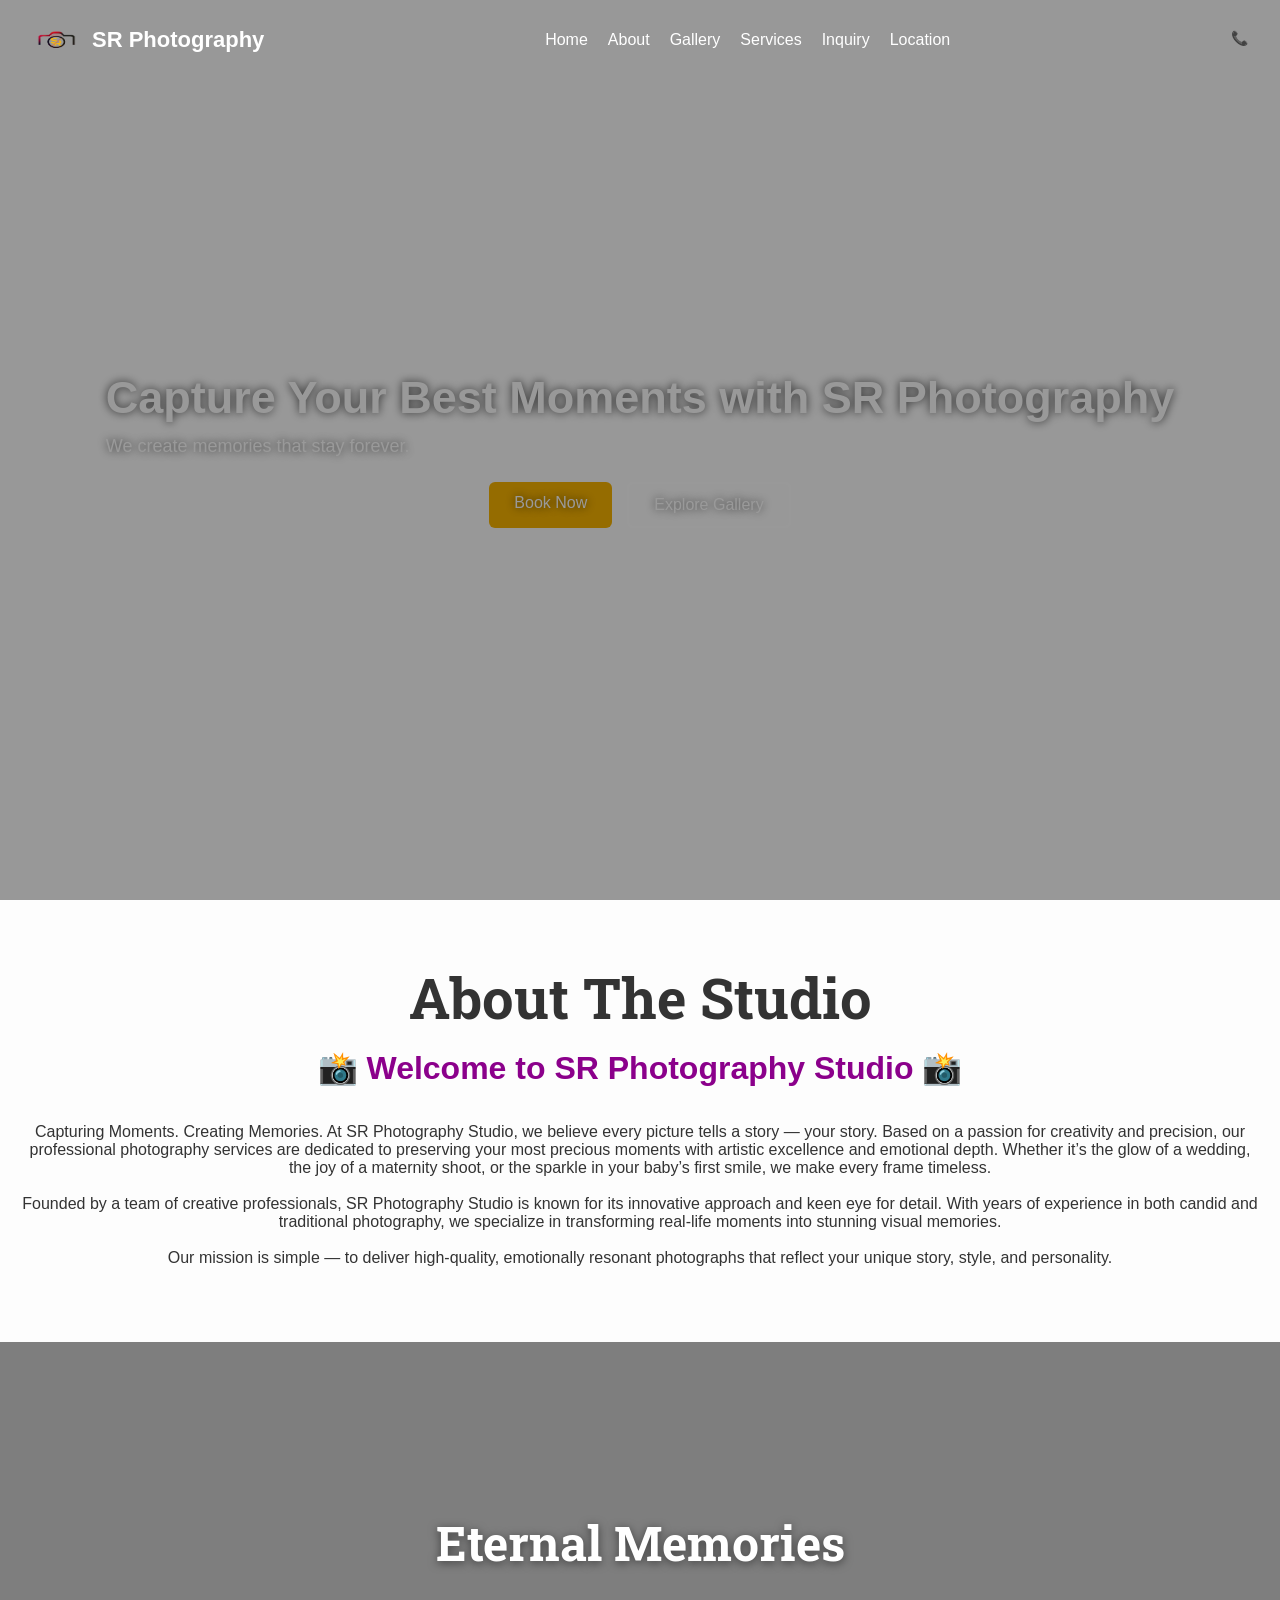
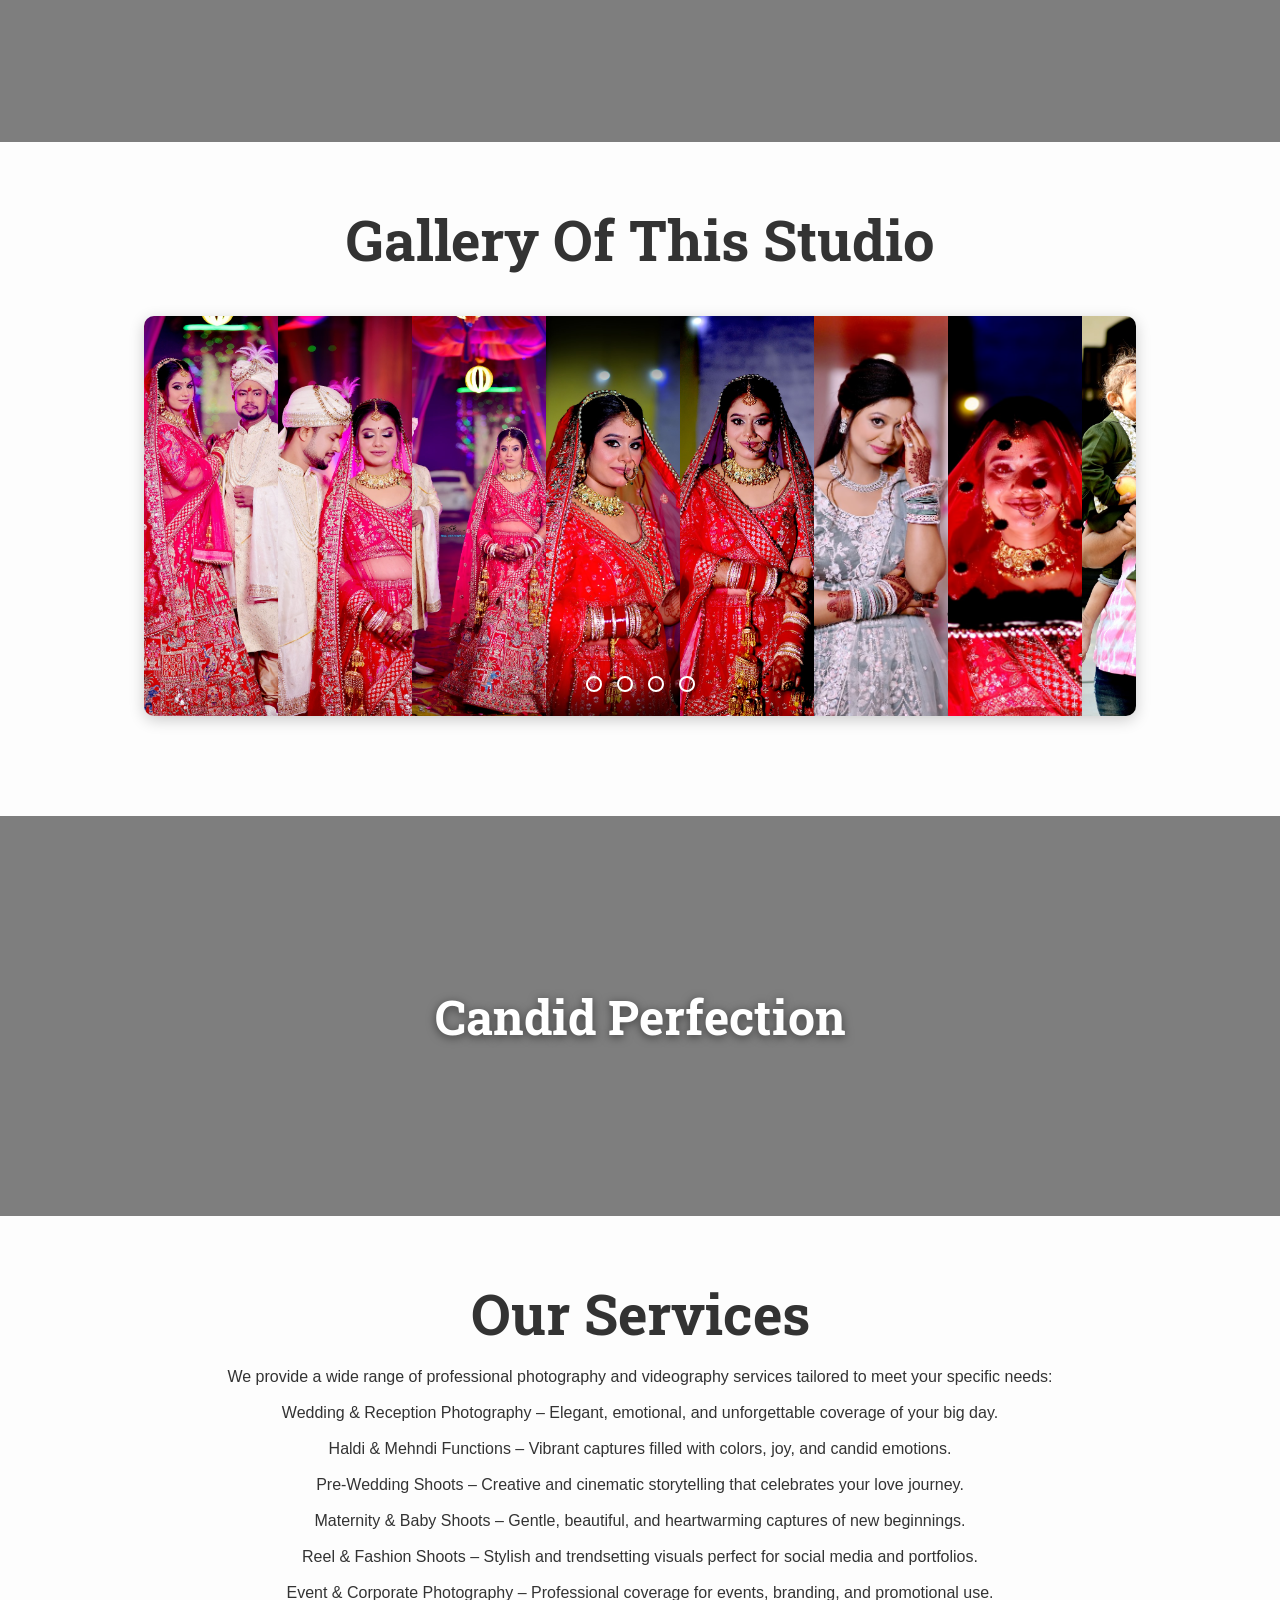
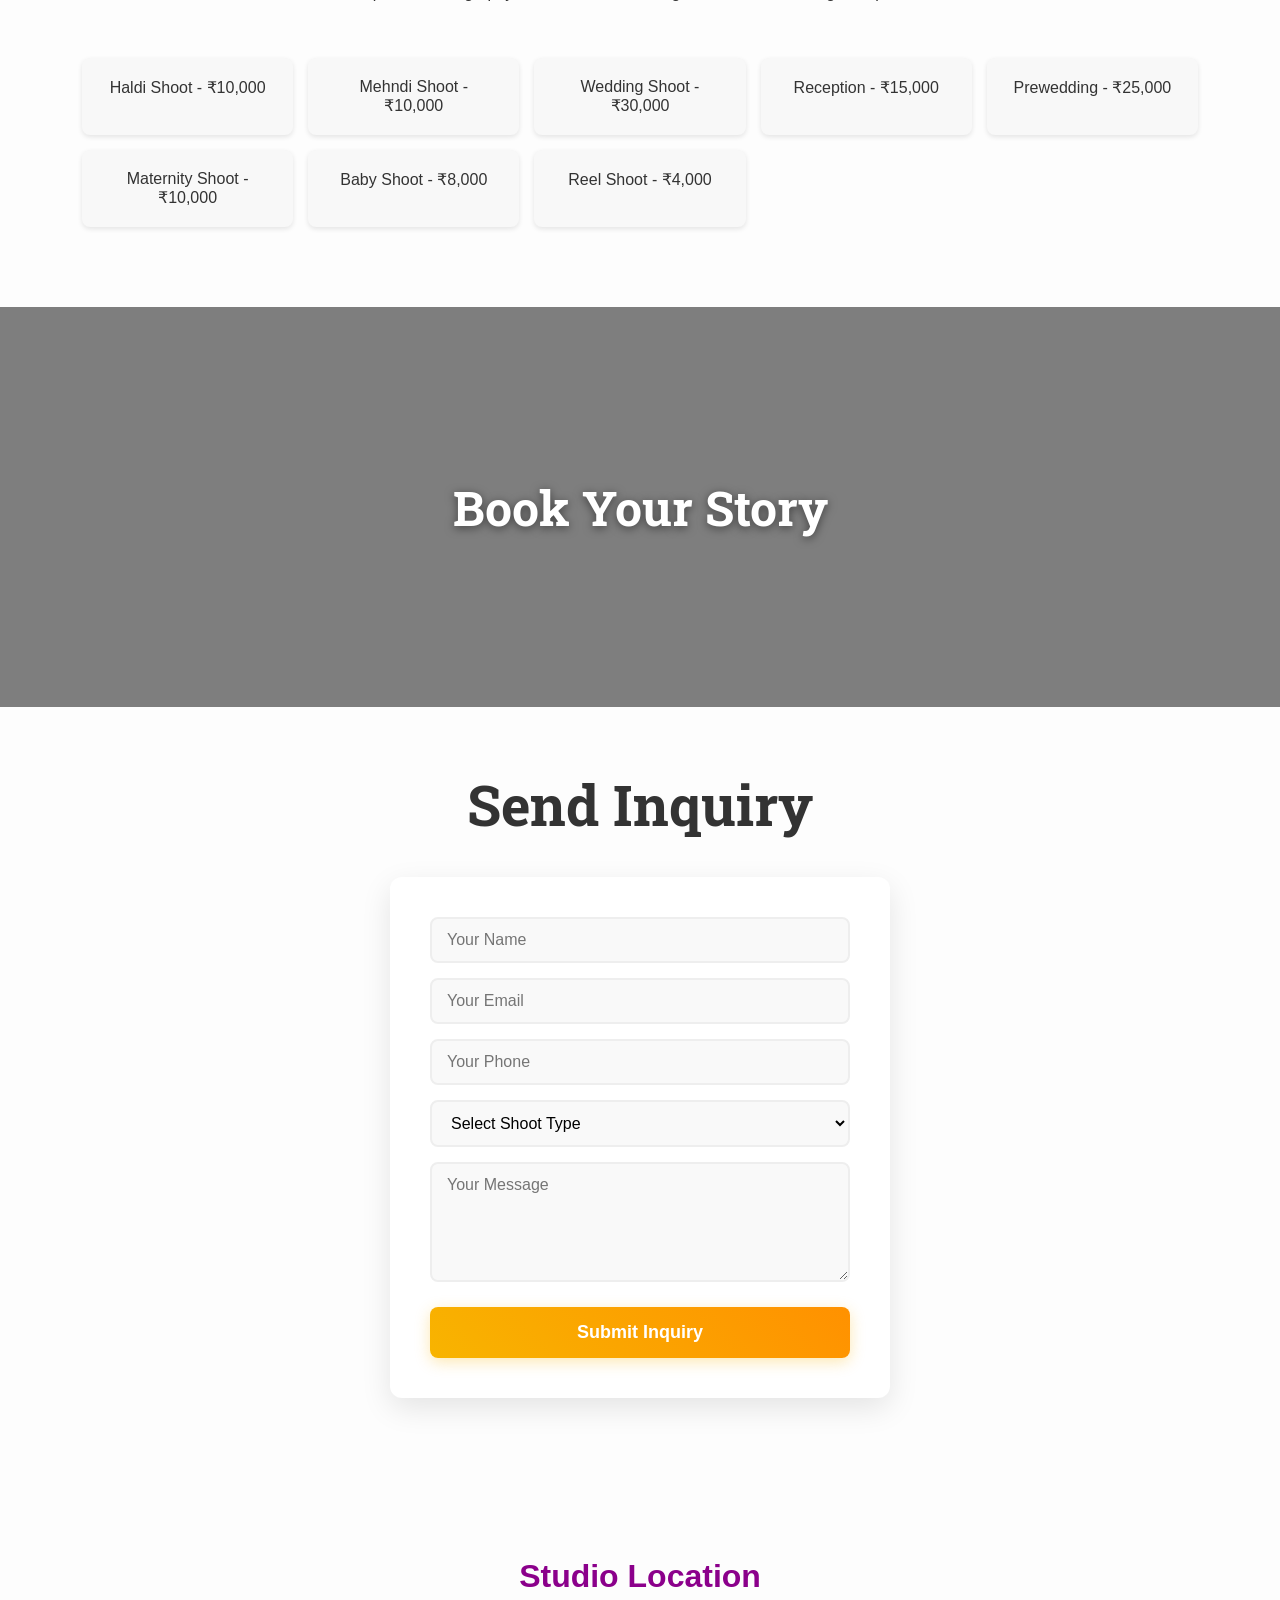
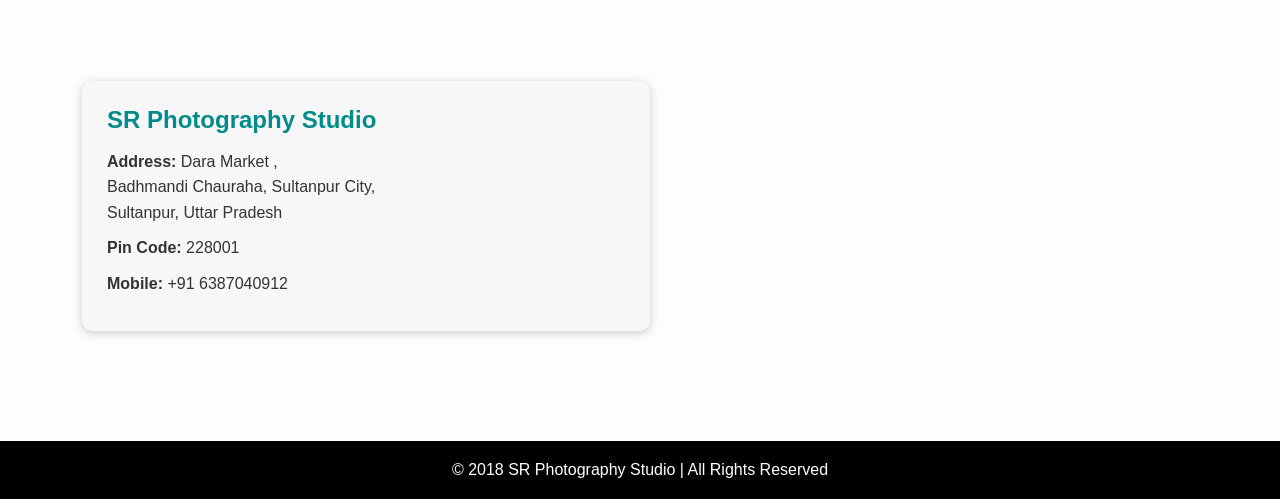
==== commit e142c307: "undate [ 8 March 2025 ]" ====
--- a/index.html
+++ b/index.html
@@ -67,7 +67,8 @@
 
 
   <!-- ===== About Section ===== -->
-  <section id="about" class="about">
+  <!-- ===== About Section ===== -->
+  <section id="about" class="about reveal">
     <h2 class="size">About The Studio</h2>
     <p>
     <h4 class="sizee">📸 Welcome to SR Photography Studio 📸</h4><br><br>
@@ -85,8 +86,13 @@
     </p>
   </section>
 
+  <!-- Parallax Interlude 1 -->
+  <div class="parallax-interlude" style="background-image: url('./Image/48.jpg');">
+    <h2 class="reveal">Eternal Memories</h2>
+  </div>
+
   <!-- ===== Gallery Section (Slider) ===== -->
-  <section id="gallery" class="gallery">
+  <section id="gallery" class="gallery reveal-left">
     <h1 class="size">Gallery Of This Studio</h1>
 
     <div class="slider">
@@ -225,8 +231,14 @@
     </div>
   </section>
 
+  <!-- Parallax Interlude 2 -->
+  <div class="parallax-interlude" style="background-image: url('./Image/54.jpg');">
+    <h2 class="reveal">Candid Perfection</h2>
+  </div>
+
   <!-- ===== Services Section ===== -->
-  <section id="services" class="services">
+  <!-- ===== Services Section ===== -->
+  <section id="services" class="services reveal-right">
     <h2 class="size">Our Services</h2><br>
     <p>We provide a wide range of professional photography and videography services tailored to meet your specific
       needs:</p><br>
@@ -251,8 +263,14 @@
     </div>
   </section>
 
+  <!-- Parallax Interlude 3 -->
+  <div class="parallax-interlude" style="background-image: url('./Image/64.jpg');">
+    <h2 class="reveal">Book Your Story</h2>
+  </div>
+
   <!-- ===== Inquiry Form Section ===== -->
-  <section id="inquiry" class="inquiry">
+  <!-- ===== Inquiry Form Section ===== -->
+  <section id="inquiry" class="inquiry reveal">
     <h2 class="size">Send Inquiry</h2><br><br>
     <form id="inquiryForm" action="https://formsubmit.co/aaasingh1010@gmail.com" method="POST">
       <input type="text" id="name" name="name" placeholder="Your Name" required />
@@ -281,7 +299,8 @@
   </section>
 
   <!-- ===== Location Section ===== -->
-  <section id="location" class="location">
+  <!-- ===== Location Section ===== -->
+  <section id="location" class="location reveal">
     <h4 class="sizee">Studio Location</h4><br><br>
 
     <div class="location-wrapper">
@@ -318,4 +337,4 @@
 
 </body>
 
-</html>+</html>
--- a/style.css
+++ b/style.css
@@ -16,12 +16,21 @@
 
 /* ===== Navbar ===== */
 header {
-  background: lightseagreen;
+  background: transparent;
   color: #fff;
+  padding: 15px 0;
+  position: fixed;
+  width: 100%;
+  top: 0;
+  z-index: 1000;
+  transition: all 0.4s ease;
+}
+
+header.scrolled {
+  background: rgba(32, 178, 170, 0.95); /* lightseagreen with opacity */
   padding: 10px 0;
-  position: sticky;
-  top: 0;
-  z-index: 100;
+  box-shadow: 0 5px 20px rgba(0,0,0,0.1);
+  backdrop-filter: blur(10px);
 }
 
 nav {
@@ -123,15 +132,28 @@
 /* ===== Hero Slider ===== */
 .hero-slider {
   width: 100%;
-  height: 90vh;
+  height: 100vh;
   background-size: cover;
   background-position: center;
   background-repeat: no-repeat;
-  animation: heroSlide 20s infinite linear;
+  background-attachment: fixed; /* Parallax effect for hero */
+  animation: heroSlide 25s infinite linear;
   position: relative;
   display: flex;
   justify-content: center;
   align-items: center;
+  overflow: hidden;
+}
+
+.hero-slider::before {
+  content: '';
+  position: absolute;
+  top: 0;
+  left: 0;
+  right: 0;
+  bottom: 0;
+  background: rgba(0, 0, 0, 0.4);
+  z-index: 1;
 }
 
 @keyframes heroSlide {
@@ -495,6 +517,69 @@
   text-decoration: none;
   border-radius: 5px;
   transition: 0.3s;
+}
+
+/* ===== Parallax Interlude ===== */
+.parallax-interlude {
+    height: 400px;
+    background-size: cover;
+    background-position: center;
+    background-attachment: fixed;
+    position: relative;
+    display: flex;
+    align-items: center;
+    justify-content: center;
+}
+
+.parallax-interlude::after {
+    content: '';
+    position: absolute;
+    top:0; left:0; right:0; bottom:0;
+    background: rgba(0,0,0,0.5);
+}
+
+.parallax-interlude h2 {
+    position: relative;
+    z-index: 1;
+    color: #fff;
+    font-size: 3rem;
+    font-family: "Roboto Slab", serif;
+    text-shadow: 0 2px 10px rgba(0,0,0,0.5);
+}
+
+/* ===== Scroll Reveal ===== */
+.reveal {
+    opacity: 0;
+    transform: translateY(30px);
+    transition: all 1s ease-out;
+}
+
+.reveal.active {
+    opacity: 1;
+    transform: translateY(0);
+}
+
+/* Specific reveal variations */
+.reveal-left {
+    opacity: 0;
+    transform: translateX(-50px);
+    transition: all 1s ease-out;
+}
+
+.reveal-left.active {
+    opacity: 1;
+    transform: translateX(0);
+}
+
+.reveal-right {
+    opacity: 0;
+    transform: translateX(50px);
+    transition: all 1s ease-out;
+}
+
+.reveal-right.active {
+    opacity: 1;
+    transform: translateX(0);
 }
 
 .loc-btn:hover {
@@ -652,4 +737,347 @@
   .hero-content h2 {
     font-size: 28px;
   }
+}
+
+/* ===== Redesigned Event Cards v2 ===== */
+.event-cards-container {
+  display: grid;
+  grid-template-columns: repeat(auto-fit, minmax(320px, 1fr));
+  gap: 40px;
+  padding: 30px;
+}
+
+.event-card-item {
+  background: transparent;
+  display: flex;
+  flex-direction: column;
+  gap: 15px;
+}
+
+.event-card {
+  position: relative;
+  text-decoration: none;
+  color: white;
+  overflow: hidden;
+  border-radius: 30px;
+  /* More rounded as requested */
+  height: 350px;
+  /* Larger image */
+  display: block;
+  box-shadow: 0 10px 30px rgba(0, 0, 0, 0.3);
+  border: 1px solid rgba(255, 255, 255, 0.1);
+}
+
+.event-card-img {
+  width: 100%;
+  height: 100%;
+  object-fit: cover;
+  transition: transform 0.8s cubic-bezier(0.2, 1, 0.3, 1);
+}
+
+.event-card-item:hover .event-card-img {
+  transform: scale(1.1);
+}
+
+.event-card-overlay {
+  position: absolute;
+  bottom: 0;
+  left: 0;
+  right: 0;
+  padding: 25px;
+  background: linear-gradient(to top, rgba(0, 0, 0, 0.9), transparent);
+  display: flex;
+  justify-content: space-between;
+  align-items: flex-end;
+  transition: transform 0.4s ease;
+}
+
+.event-card-title {
+  font-size: 1.4rem;
+  font-weight: 800;
+  margin: 0;
+  color: #f8b400;
+  text-shadow: 2px 2px 4px rgba(0, 0, 0, 0.5);
+}
+
+.event-card-price {
+  font-size: 1.1rem;
+  font-weight: 700;
+  color: #fff;
+  background: rgba(248, 180, 0, 0.2);
+  padding: 5px 15px;
+  border-radius: 20px;
+  backdrop-filter: blur(5px);
+  border: 1px solid rgba(248, 180, 0, 0.3);
+}
+
+.add-to-cart-btn {
+  background: #f8b400;
+  color: #000;
+  border: none;
+  padding: 15px;
+  border-radius: 15px;
+  font-weight: 800;
+  cursor: pointer;
+  transition: 0.3s;
+  text-transform: uppercase;
+  letter-spacing: 2px;
+  font-size: 0.9rem;
+  width: 100%;
+  box-shadow: 0 5px 15px rgba(248, 180, 0, 0.2);
+}
+
+.add-to-cart-btn:hover {
+  background: #fff;
+  transform: scale(1.02);
+  box-shadow: 0 8px 25px rgba(255, 255, 255, 0.2);
+}
+
+/* Toast Notification */
+.toast-notification {
+  position: fixed;
+  top: 100px;
+  right: 20px;
+  background: #f8b400;
+  color: #000;
+  padding: 15px 25px;
+  border-radius: 10px;
+  font-weight: 700;
+  z-index: 10000;
+  transform: translateX(150%);
+  transition: 0.5s cubic-bezier(0.68, -0.55, 0.265, 1.55);
+  box-shadow: 0 10px 30px rgba(0, 0, 0, 0.3);
+}
+
+.toast-notification.show {
+  transform: translateX(0);
+}
+
+/* ===== Cart Page Styles ===== */
+.cart-container {
+  max-width: 900px;
+  margin: 50px auto;
+  background: rgba(255, 255, 255, 0.05);
+  backdrop-filter: blur(15px);
+  border-radius: 25px;
+  padding: 40px;
+  border: 1px solid rgba(255, 255, 255, 0.1);
+}
+
+.cart-item {
+  display: flex;
+  justify-content: space-between;
+  align-items: center;
+  padding: 20px;
+  border-bottom: 1px solid rgba(255, 255, 255, 0.1);
+  margin-bottom: 10px;
+}
+
+.cart-item-details h3 {
+  color: #f8b400;
+  margin-bottom: 5px;
+}
+
+.cart-item-price {
+  font-size: 1.2rem;
+  font-weight: 600;
+}
+
+.remove-btn {
+  background: #ff4444;
+  color: white;
+  border: none;
+  padding: 8px 15px;
+  border-radius: 5px;
+  cursor: pointer;
+  transition: 0.3s;
+}
+
+.remove-btn:hover {
+  background: #cc0000;
+}
+
+.cart-total-section {
+  margin-top: 30px;
+  padding-top: 20px;
+  border-top: 2px solid #f8b400;
+  text-align: right;
+}
+
+.grand-total {
+  font-size: 2rem;
+  font-weight: 700;
+  color: #f8b400;
+}
+
+.cart-actions {
+  display: flex;
+  justify-content: space-between;
+  margin-top: 30px;
+}
+
+/* Hidden elements */
+.hidden {
+  display: none !important;
+}
+
+/* Floating Cart Badge */
+.cart-badge-container {
+  position: fixed;
+  bottom: 30px;
+  right: 30px;
+  z-index: 999;
+}
+
+.cart-badge-btn {
+  background: #f8b400;
+  color: black;
+  width: 60px;
+  height: 60px;
+  border-radius: 50%;
+  display: flex;
+  justify-content: center;
+  align-items: center;
+  font-size: 25px;
+  text-decoration: none;
+  box-shadow: 0 10px 20px rgba(0, 0, 0, 0.5);
+  position: relative;
+}
+
+.cart-count {
+  position: absolute;
+  top: -5px;
+  right: -5px;
+  background: red;
+  color: white;
+  width: 25px;
+  height: 25px;
+  border-radius: 50%;
+  font-size: 14px;
+  display: flex;
+  justify-content: center;
+  align-items: center;
+  font-weight: bold;
+}
+
+/* ===== Professional Photo Grid (Category Pages) ===== */
+.photo-grid {
+  display: grid;
+  grid-template-columns: repeat(auto-fill, minmax(280px, 1fr));
+  gap: 25px;
+  padding: 30px 0;
+}
+
+.photo-card {
+  height: 350px;
+  /* Fixed height for uniformity */
+  border-radius: 20px;
+  overflow: hidden;
+  position: relative;
+  box-shadow: 0 10px 25px rgba(0, 0, 0, 0.3);
+  border: 1px solid rgba(255, 255, 255, 0.05);
+  background: rgba(255, 255, 255, 0.02);
+  transition: 0.4s cubic-bezier(0.175, 0.885, 0.32, 1.275);
+}
+
+.photo-card img {
+  width: 100%;
+  height: 100%;
+  object-fit: cover;
+  transition: 0.5s;
+}
+
+.photo-card:hover {
+  transform: scale(1.03);
+  border-color: rgba(248, 180, 0, 0.3);
+}
+
+.photo-card:hover img {
+  transform: scale(1.08);
+}
+
+/* ===== Professional Print Invoice Styles ===== */
+@media print {
+  body {
+    background: white !important;
+    color: black !important;
+  }
+
+  header,
+  footer,
+  .cart-actions,
+  .btn-hero-outline,
+  .cart-badge-container {
+    display: none !important;
+  }
+
+  .cart-container {
+    max-width: 100% !important;
+    margin: 0 !important;
+    background: white !important;
+    color: black !important;
+    box-shadow: none !important;
+    border: none !important;
+    padding: 0 !important;
+  }
+
+  #bill-view {
+    display: block !important;
+    margin: 0 !important;
+    padding: 0 !important;
+  }
+
+  #bill-details {
+    background: white !important;
+    color: black !important;
+    border: 1px solid #ddd !important;
+    padding: 40px !important;
+  }
+
+  .grand-total,
+  h2,
+  h3 {
+    color: black !important;
+  }
+
+  #bill-view hr {
+    border-color: #ddd !important;
+  }
+
+  /* Standardize typography for print */
+  * {
+    text-shadow: none !important;
+    box-shadow: none !important;
+  }
+}
+
+/* Enhanced Cart UI */
+.cart-header {
+  text-align: center;
+  margin-bottom: 40px;
+}
+
+.cart-header h1 {
+  font-size: 2.5rem;
+  color: #f8b400;
+}
+
+#checkout-btn {
+  padding: 18px 40px;
+  color: #f8b400;
+  text-transform: uppercase;
+  letter-spacing: 2px;
+}
+
+/* Category Page Specifics */
+.category-gallery {
+  padding-top: 150px;
+}
+
+.category-title {
+  font-size: 3rem;
+  margin-bottom: 40px;
+  color: #f8b400;
+  text-transform: uppercase;
+  letter-spacing: 2px;
 }
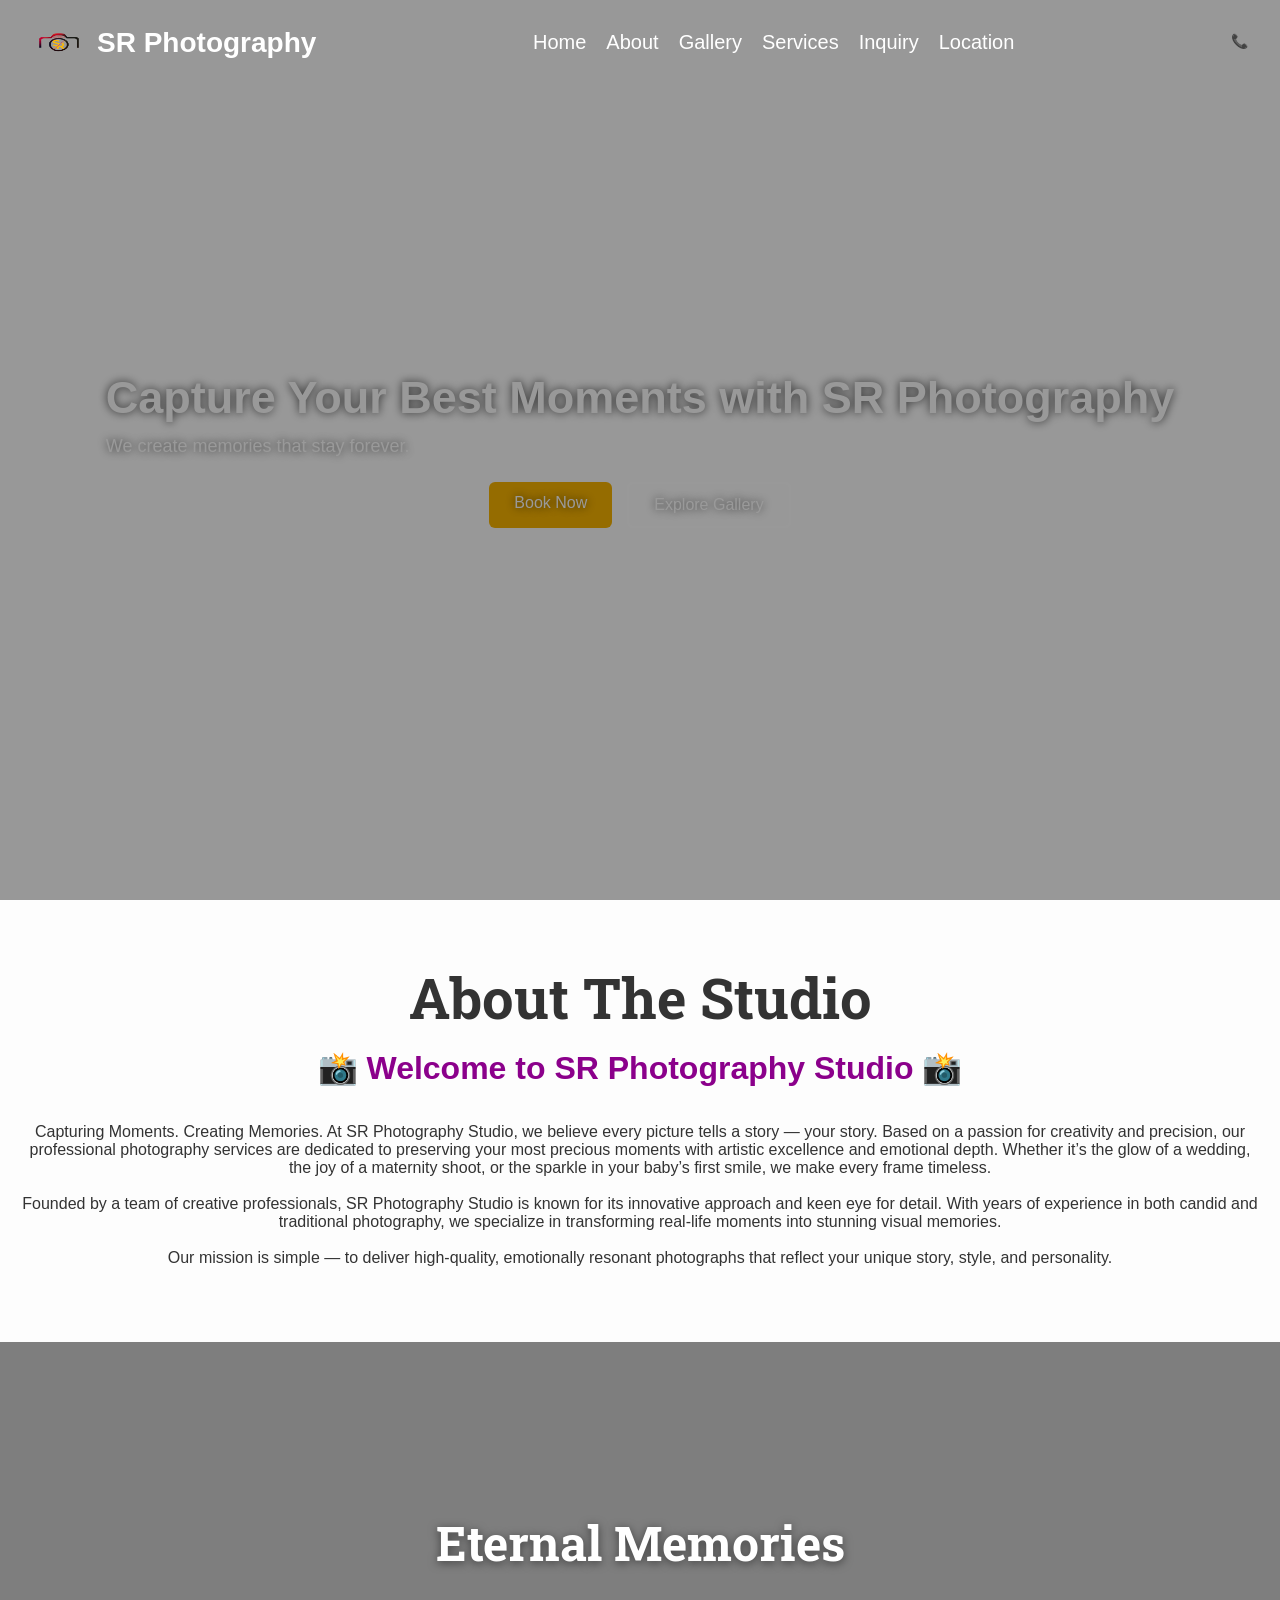
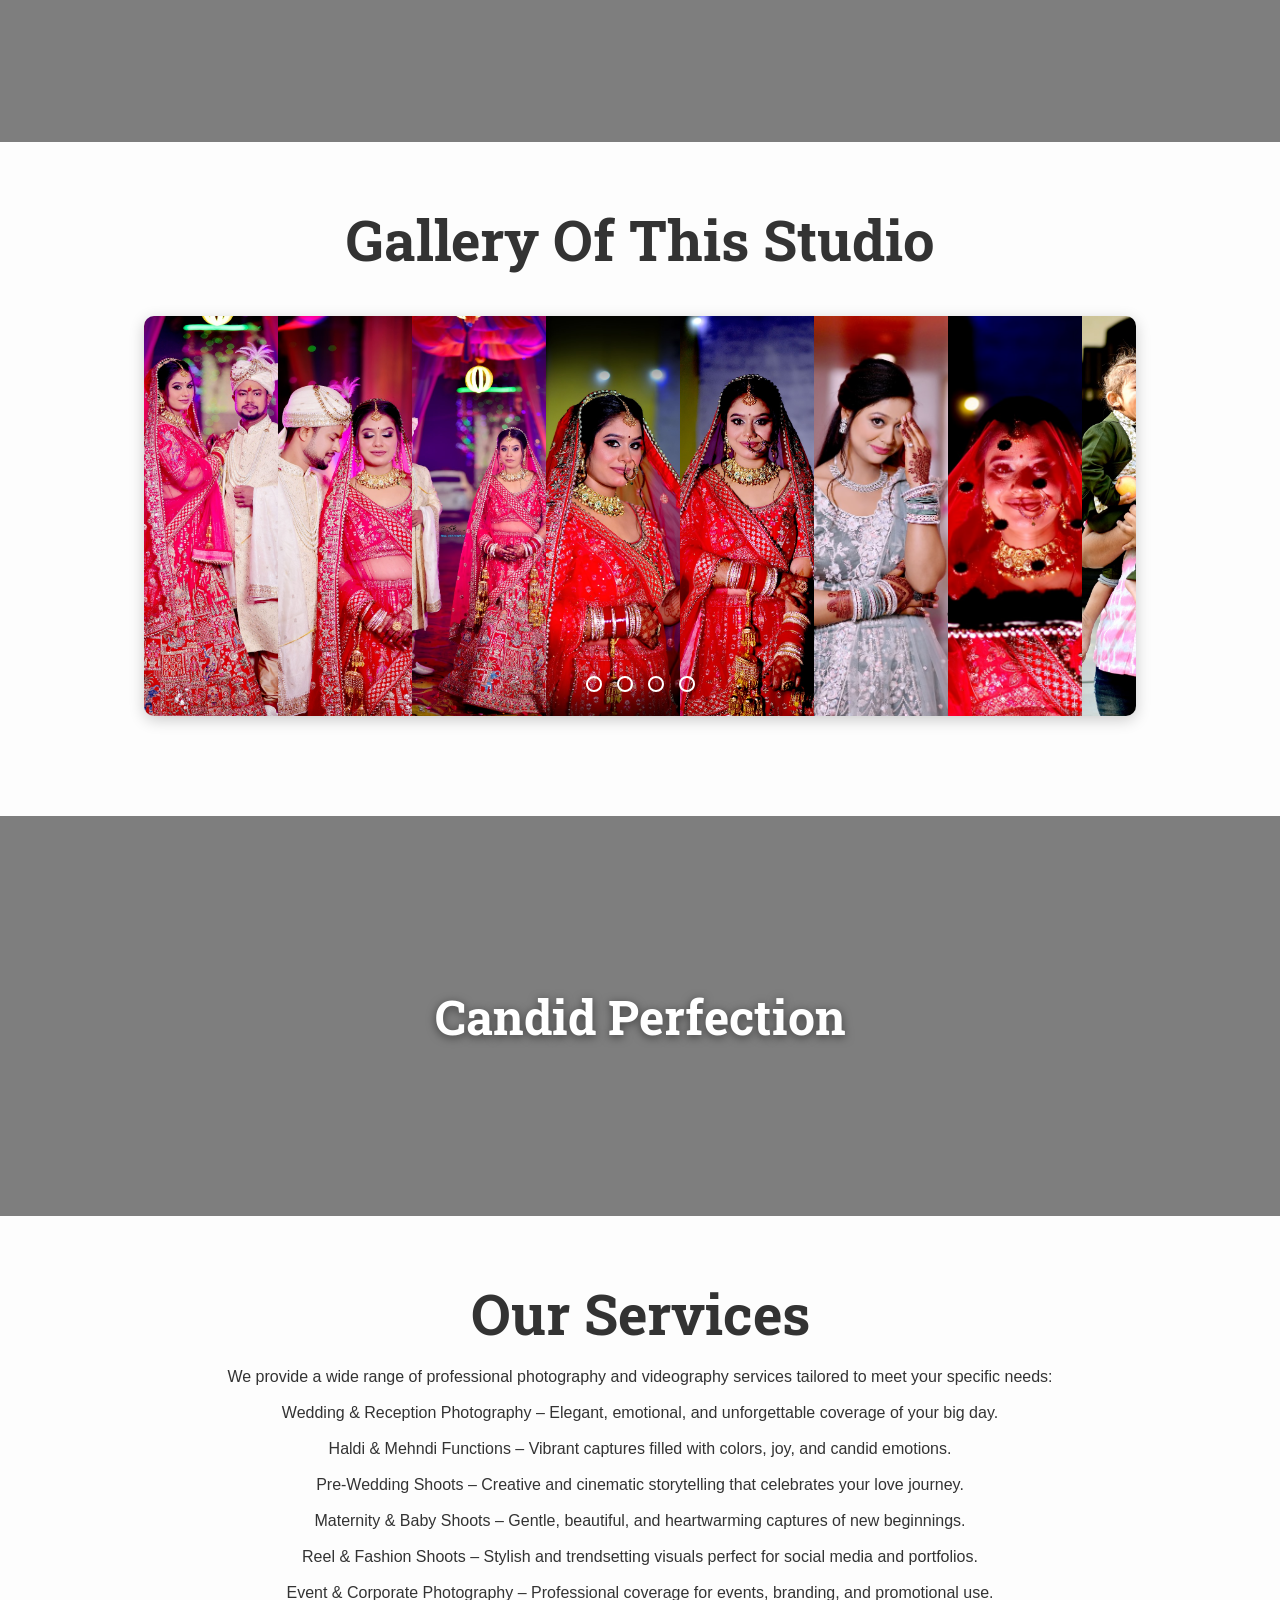
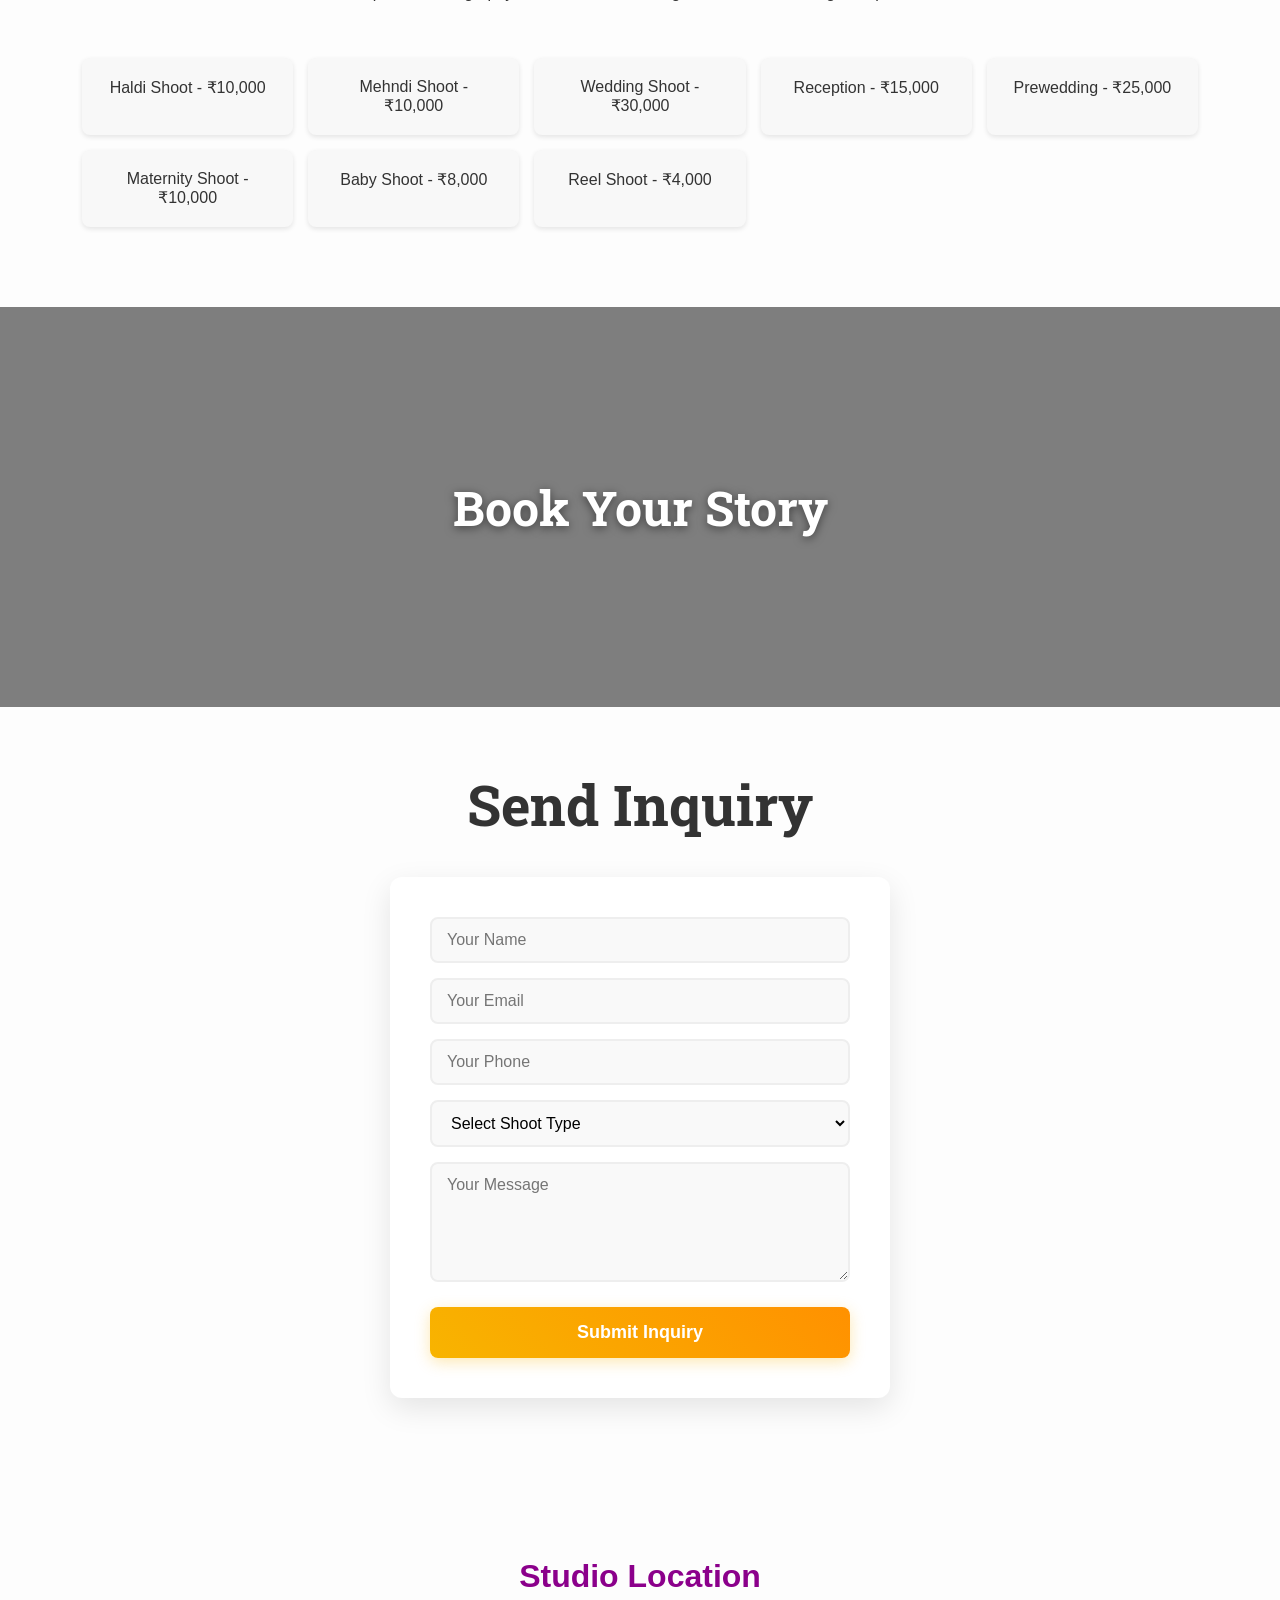
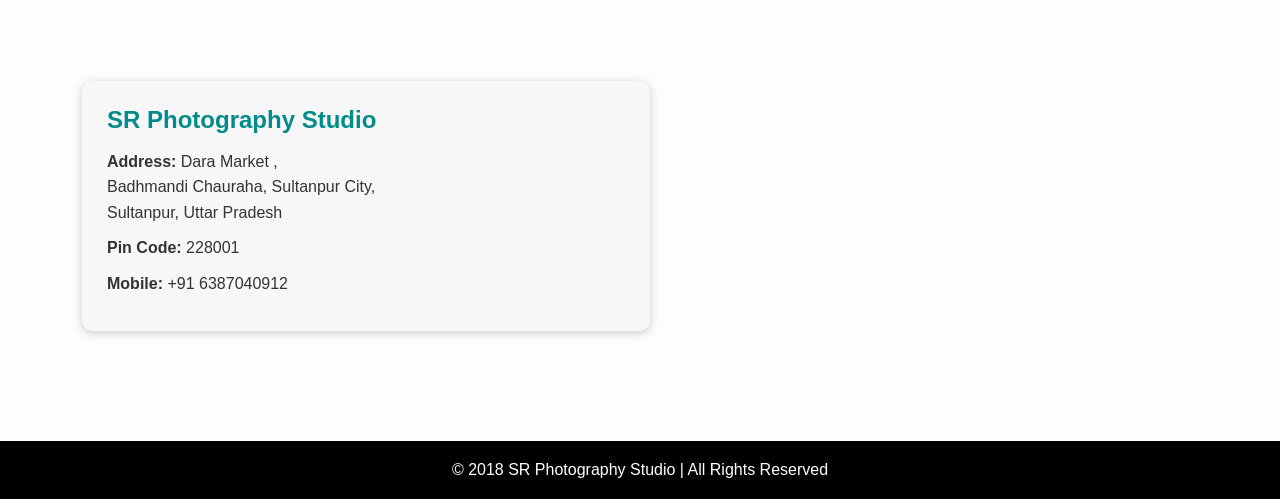
==== commit fb866b9b: "update 2" ====
--- a/index.html
+++ b/index.html
@@ -10,7 +10,7 @@
 
 </head>
 
-<body>
+<body class="home-page">
   <!-- ===== Navigation ===== -->
   <header>
     <nav>
@@ -337,4 +337,4 @@
 
 </body>
 
-</html>
+</html>
--- a/style.css
+++ b/style.css
@@ -14,10 +14,10 @@
   scroll-behavior: smooth;
 }
 
-/* ===== Navbar ===== */
 header {
   background: transparent;
-  color: #fff;
+  color: #333;
+  /* Dark text by default for visibility on white pages */
   padding: 15px 0;
   position: fixed;
   width: 100%;
@@ -26,12 +26,22 @@
   transition: all 0.4s ease;
 }
 
+/* Home page hero visibility */
+.home-page header:not(.scrolled) {
+  color: #fff;
+}
+
+
 header.scrolled {
-  background: rgba(32, 178, 170, 0.95); /* lightseagreen with opacity */
+  background: rgba(32, 178, 170, 0.95);
+  /* lightseagreen with opacity */
   padding: 10px 0;
-  box-shadow: 0 5px 20px rgba(0,0,0,0.1);
+  box-shadow: 0 5px 20px rgba(0, 0, 0, 0.1);
   backdrop-filter: blur(10px);
-}
+  color: #fff;
+  /* White text when scrolled */
+}
+
 
 nav {
   display: flex;
@@ -49,15 +59,16 @@
 }
 
 .logo-img {
-  width: 50px;
-  height: 50px;
+  width: 55px;
+  height: 55px;
   border-radius: 50%;
 }
 
 .logo-text {
-  font-size: 22px;
+  font-size: 28px;
   font-weight: 600;
 }
+
 
 .nav-links {
   display: flex;
@@ -66,11 +77,17 @@
 }
 
 .nav-links a {
-  color: white;
+  color: inherit;
   text-decoration: none;
   font-weight: 500;
+  font-size: 20px;
   transition: color 0.3s;
 }
+
+.home-page header:not(.scrolled) .nav-links a {
+  color: #fff;
+}
+
 
 .nav-links a:hover {
   color: #f8b400;
@@ -84,10 +101,15 @@
 }
 
 .contact-link {
-  color: white;
+  color: inherit;
   text-decoration: none;
   font-size: 14px;
 }
+
+.home-page header:not(.scrolled) .contact-link {
+  color: #fff;
+}
+
 
 .contact-link:hover {
   text-decoration: underline;
@@ -136,7 +158,8 @@
   background-size: cover;
   background-position: center;
   background-repeat: no-repeat;
-  background-attachment: fixed; /* Parallax effect for hero */
+  background-attachment: fixed;
+  /* Parallax effect for hero */
   animation: heroSlide 25s infinite linear;
   position: relative;
   display: flex;
@@ -521,65 +544,68 @@
 
 /* ===== Parallax Interlude ===== */
 .parallax-interlude {
-    height: 400px;
-    background-size: cover;
-    background-position: center;
-    background-attachment: fixed;
-    position: relative;
-    display: flex;
-    align-items: center;
-    justify-content: center;
+  height: 400px;
+  background-size: cover;
+  background-position: center;
+  background-attachment: fixed;
+  position: relative;
+  display: flex;
+  align-items: center;
+  justify-content: center;
 }
 
 .parallax-interlude::after {
-    content: '';
-    position: absolute;
-    top:0; left:0; right:0; bottom:0;
-    background: rgba(0,0,0,0.5);
+  content: '';
+  position: absolute;
+  top: 0;
+  left: 0;
+  right: 0;
+  bottom: 0;
+  background: rgba(0, 0, 0, 0.5);
 }
 
 .parallax-interlude h2 {
-    position: relative;
-    z-index: 1;
-    color: #fff;
-    font-size: 3rem;
-    font-family: "Roboto Slab", serif;
-    text-shadow: 0 2px 10px rgba(0,0,0,0.5);
+  position: relative;
+  z-index: 1;
+  color: #fff;
+  font-size: 3rem;
+  font-family: "Roboto Slab", serif;
+  text-shadow: 0 2px 10px rgba(0, 0, 0, 0.5);
 }
 
 /* ===== Scroll Reveal ===== */
 .reveal {
-    opacity: 0;
-    transform: translateY(30px);
-    transition: all 1s ease-out;
+  opacity: 0;
+  transform: translateY(30px);
+  transition: all 1s ease-out;
 }
 
 .reveal.active {
-    opacity: 1;
-    transform: translateY(0);
+  opacity: 1;
+  transform: translateY(0);
 }
 
 /* Specific reveal variations */
 .reveal-left {
-    opacity: 0;
-    transform: translateX(-50px);
-    transition: all 1s ease-out;
+  opacity: 0;
+  transform: translateX(-50px);
+  transition: all 1s ease-out;
 }
 
 .reveal-left.active {
-    opacity: 1;
-    transform: translateX(0);
+  opacity: 1;
+  transform: translateX(0);
 }
 
 .reveal-right {
-    opacity: 0;
-    transform: translateX(50px);
-    transition: all 1s ease-out;
+  opacity: 0;
+  transform: translateX(50px);
+  transition: all 1s ease-out;
 }
 
 .reveal-right.active {
-    opacity: 1;
-    transform: translateX(0);
+  opacity: 1;
+  transform: translateX(0);
 }
 
 .loc-btn:hover {
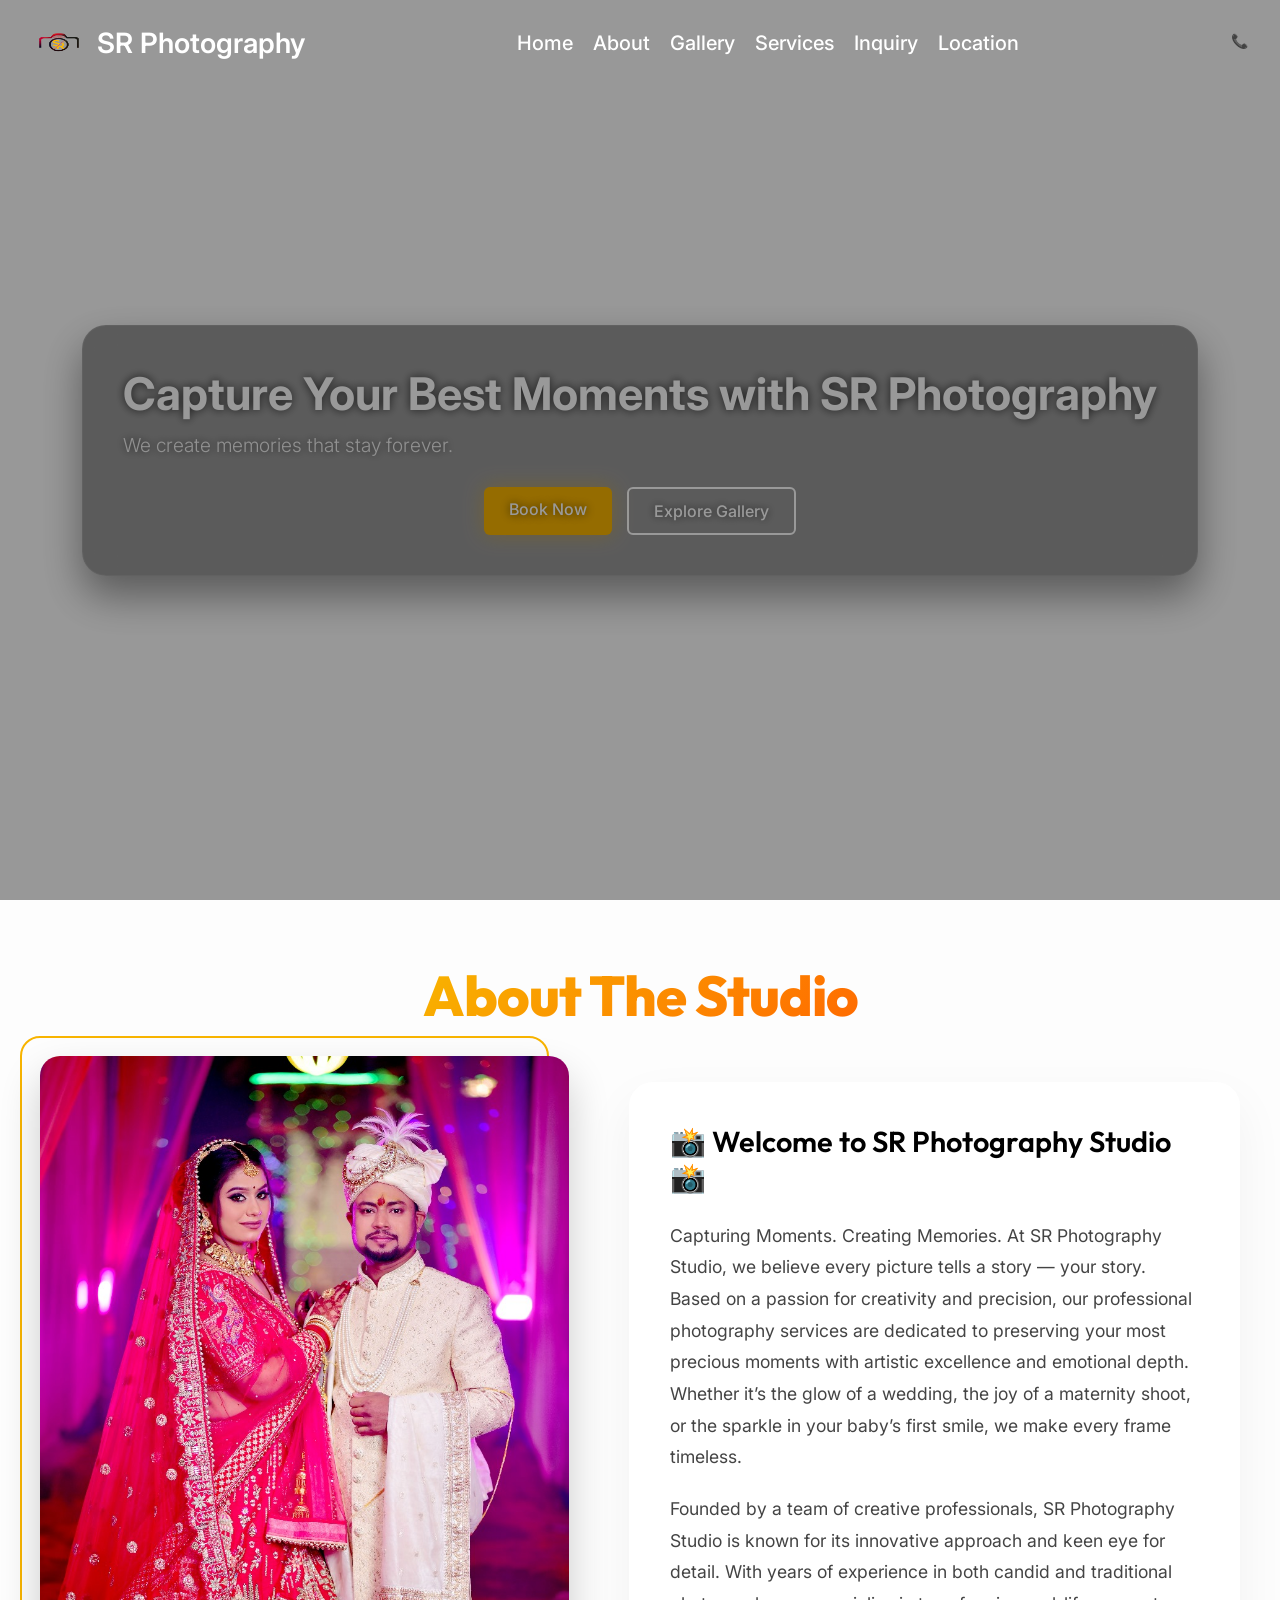
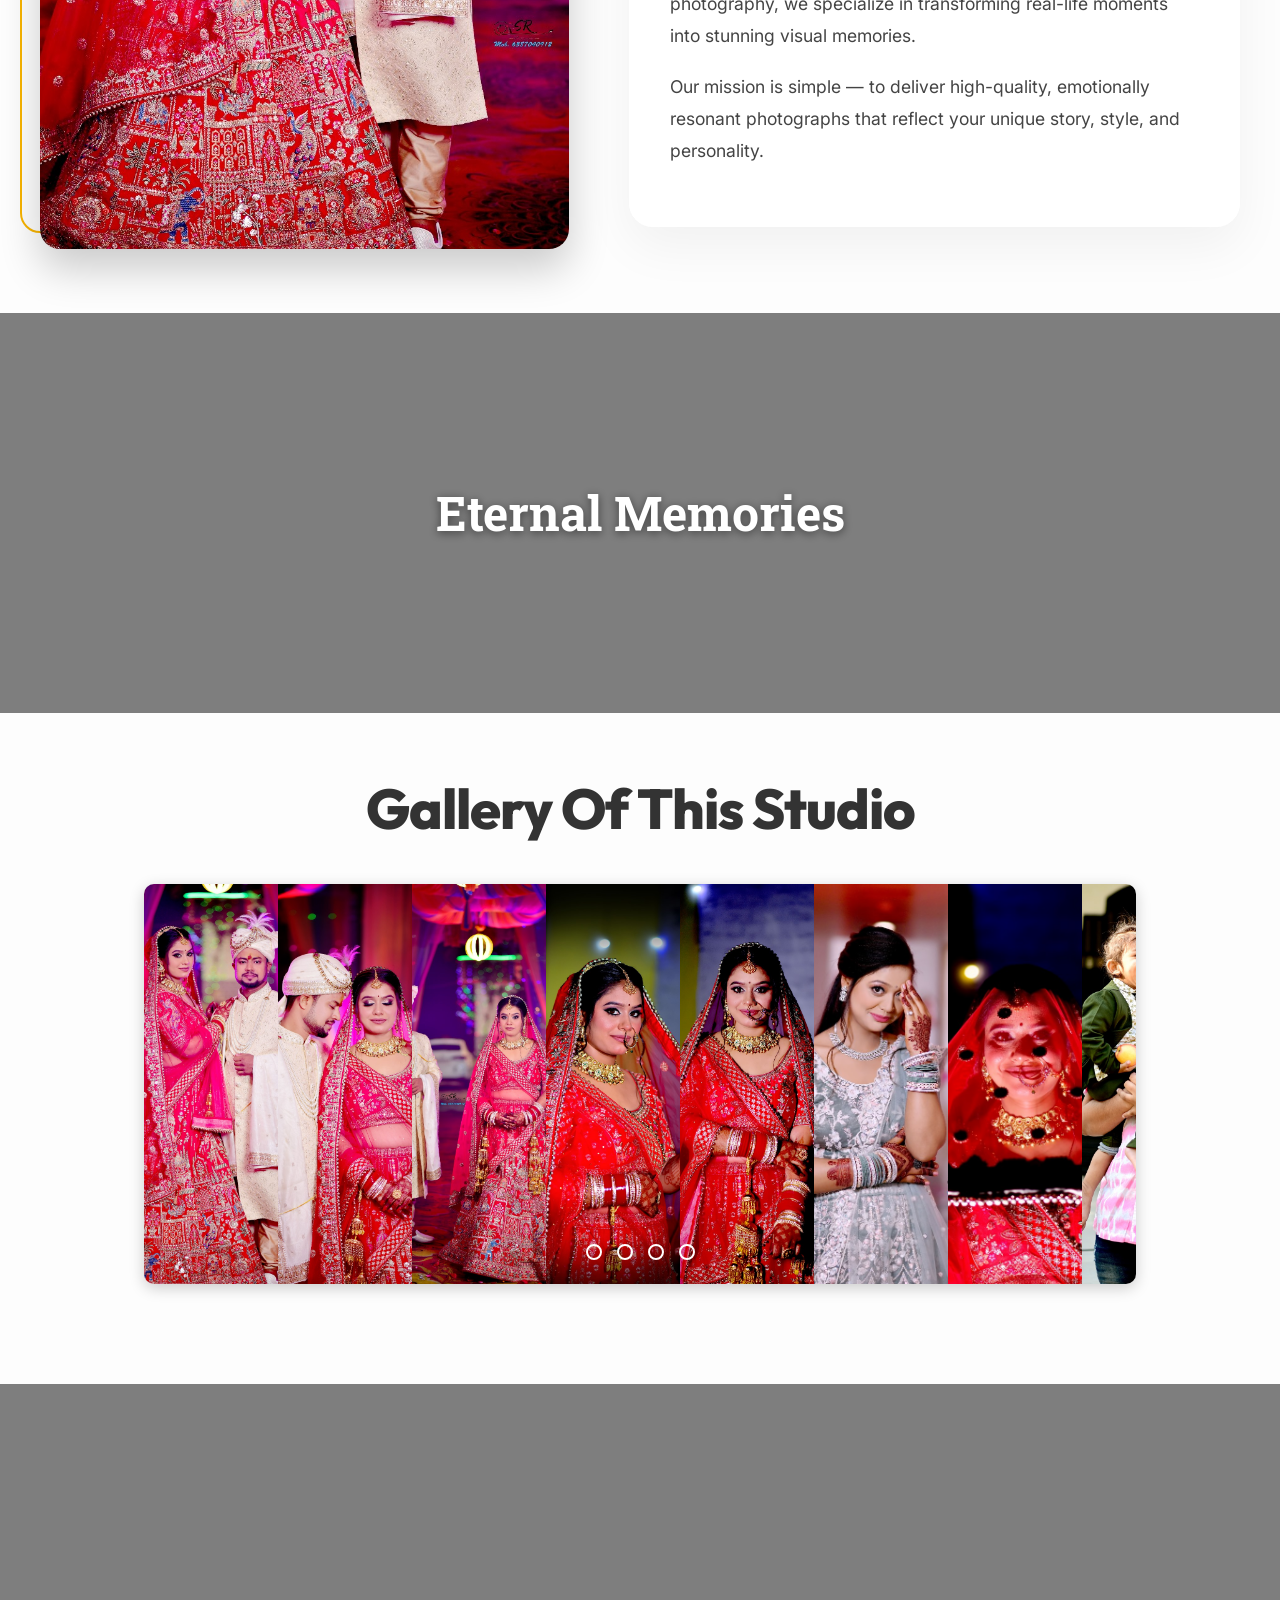
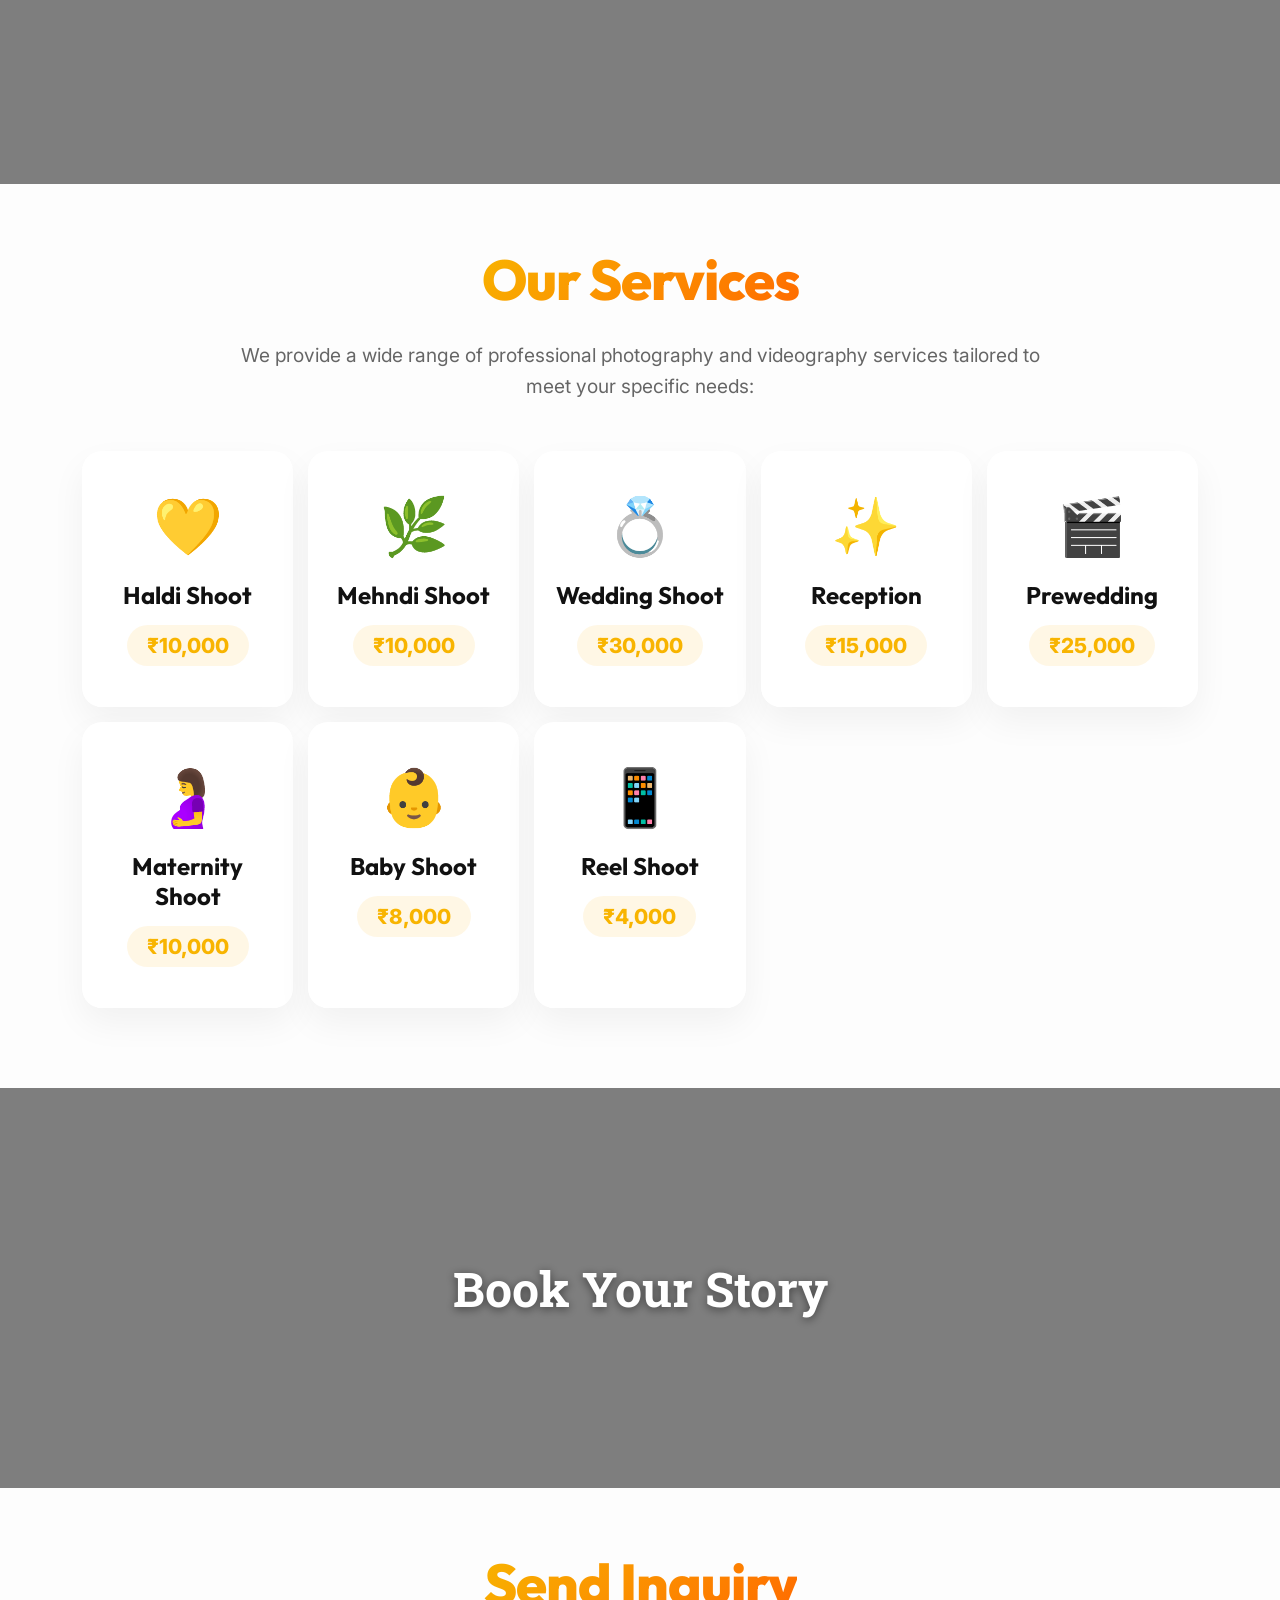
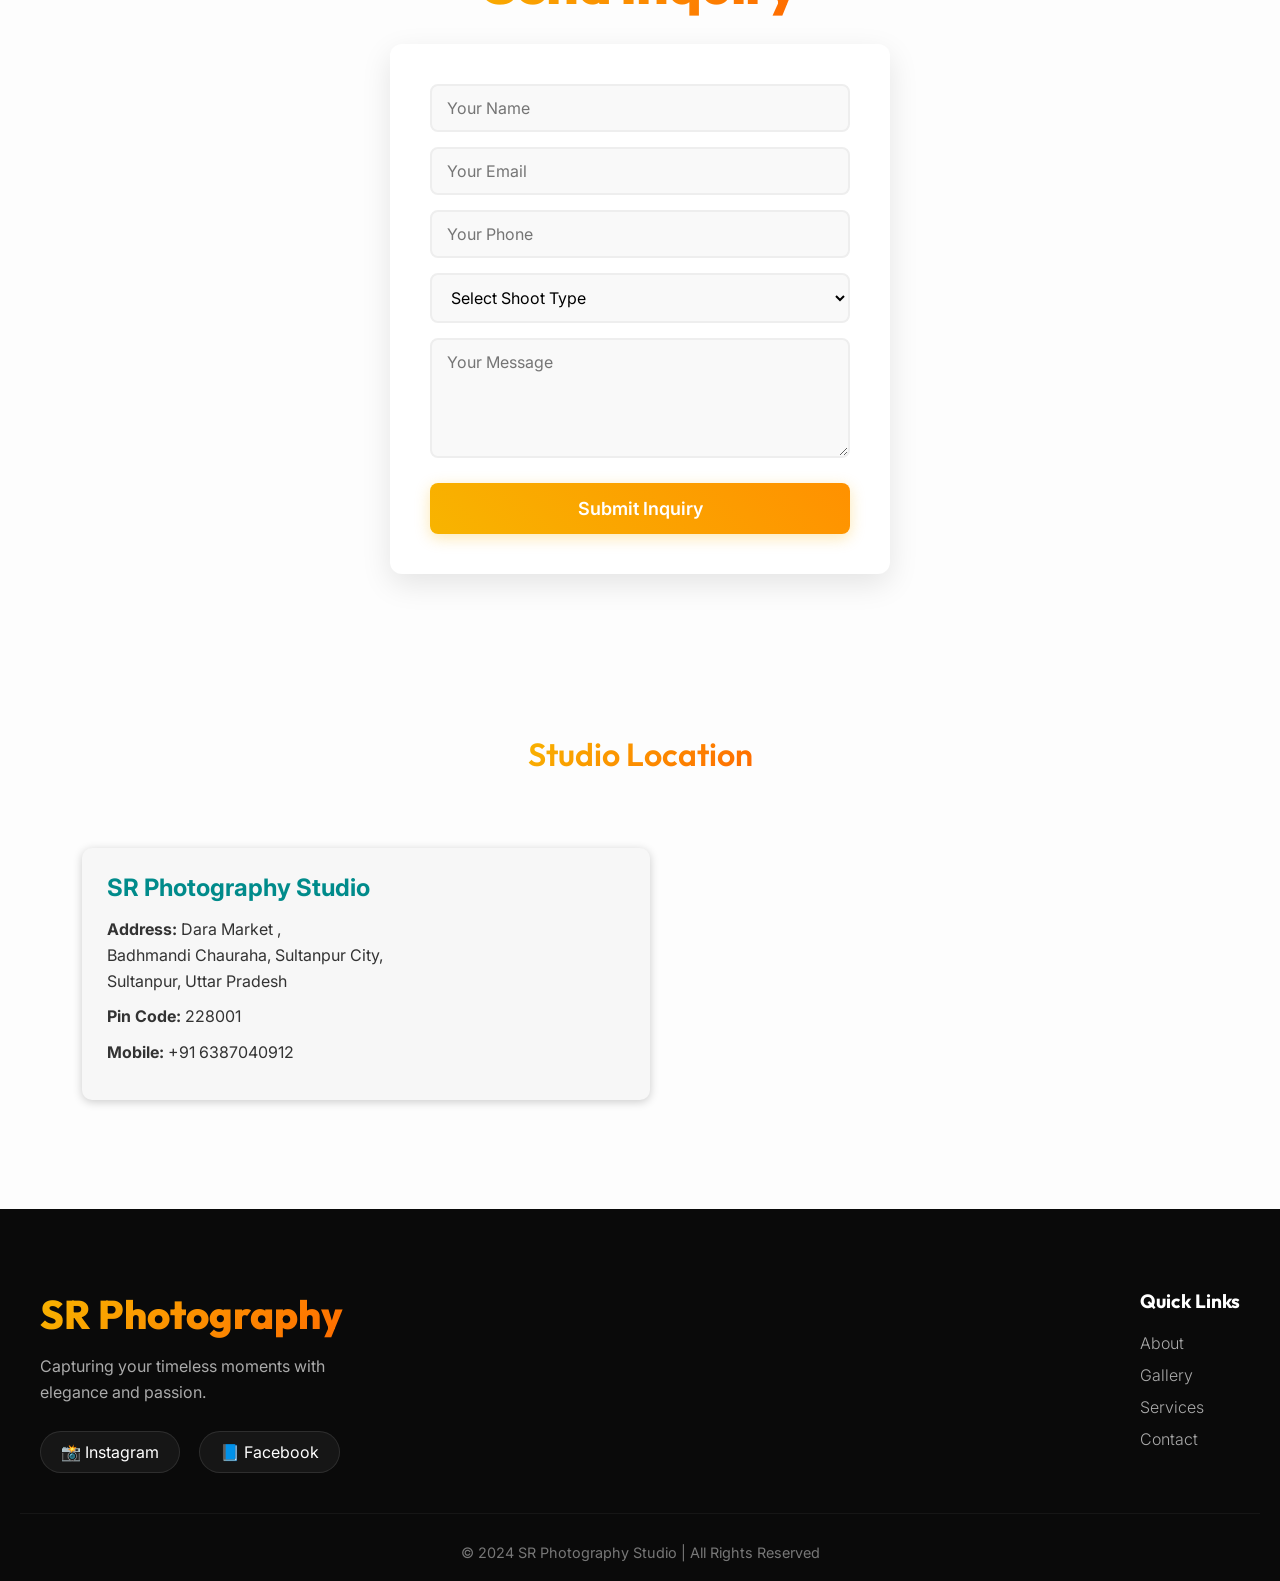
==== commit bad76f50: "update" ====
--- a/index.html
+++ b/index.html
@@ -7,7 +7,11 @@
   <title>SR Photography Studio</title>
   <!-- <link rel="shortcut icon" href="./logo.png" type="image/x-icon"> -->
   <link rel="stylesheet" href="style.css" />
-
+  <link rel="preconnect" href="https://fonts.googleapis.com">
+  <link rel="preconnect" href="https://fonts.gstatic.com" crossorigin>
+  <link
+    href="https://fonts.googleapis.com/css2?family=Inter:wght@300;400;500;600;700&family=Outfit:wght@300;400;500;600;700;800&family=Roboto+Slab:wght@100..900&display=swap"
+    rel="stylesheet">
 </head>
 
 <body class="home-page">
@@ -53,12 +57,12 @@
   <!-- ===== Hero Section ===== -->
   <section class="hero-slider">
 
-    <div class="hero-content">
-      <h2>Capture Your Best Moments with SR Photography</h2>
-      <p>We create memories that stay forever.</p>
-
-      <div class="hero-btn-group">
-        <a href="#inquiry" class="btn-hero">Book Now</a>
+    <div class="hero-content glass-panel">
+      <h2 class="animate-up">Capture Your Best Moments with SR Photography</h2>
+      <p class="animate-up delay-1">We create memories that stay forever.</p>
+
+      <div class="hero-btn-group animate-up delay-2">
+        <a href="#inquiry" class="btn-hero glow-btn">Book Now</a>
         <a href="./gallary.html" class="btn-hero-outline">Explore Gallery</a>
       </div>
     </div>
@@ -69,21 +73,25 @@
   <!-- ===== About Section ===== -->
   <!-- ===== About Section ===== -->
   <section id="about" class="about reveal">
-    <h2 class="size">About The Studio</h2>
-    <p>
-    <h4 class="sizee">📸 Welcome to SR Photography Studio 📸</h4><br><br>
-    Capturing Moments. Creating Memories. At SR Photography Studio, we believe every picture tells a
-    story — your story. Based on a passion for creativity and precision, our
-    professional photography services are dedicated to preserving your most
-    precious moments with artistic excellence and emotional depth. Whether
-    it’s the glow of a wedding, the joy of a maternity shoot, or the sparkle
-    in your baby’s first smile, we make every frame timeless. <br><br>
-    Founded by a team of creative professionals, SR Photography Studio is known for its innovative approach and keen eye
-    for detail. With years of experience in both candid and traditional photography, we specialize in transforming
-    real-life moments into stunning visual memories.<br><br>
-    Our mission is simple — to deliver high-quality, emotionally resonant photographs that reflect your unique story,
-    style, and personality.
-    </p>
+    <h2 class="size gradient-text">About The Studio</h2>
+    <div class="about-container">
+      <div class="about-image">
+        <img src="./Image/1.jpg" alt="About Studio" class="glass-img">
+      </div>
+      <div class="about-text glass-panel">
+        <h4 class="sizee">📸 Welcome to SR Photography Studio 📸</h4>
+        <p>Capturing Moments. Creating Memories. At SR Photography Studio, we believe every picture tells a story — your
+          story. Based on a passion for creativity and precision, our professional photography services are dedicated to
+          preserving your most precious moments with artistic excellence and emotional depth. Whether it’s the glow of a
+          wedding, the joy of a maternity shoot, or the sparkle in your baby’s first smile, we make every frame
+          timeless.</p>
+        <p>Founded by a team of creative professionals, SR Photography Studio is known for its innovative approach and
+          keen eye for detail. With years of experience in both candid and traditional photography, we specialize in
+          transforming real-life moments into stunning visual memories.</p>
+        <p>Our mission is simple — to deliver high-quality, emotionally resonant photographs that reflect your unique
+          story, style, and personality.</p>
+      </div>
+    </div>
   </section>
 
   <!-- Parallax Interlude 1 -->
@@ -239,27 +247,51 @@
   <!-- ===== Services Section ===== -->
   <!-- ===== Services Section ===== -->
   <section id="services" class="services reveal-right">
-    <h2 class="size">Our Services</h2><br>
-    <p>We provide a wide range of professional photography and videography services tailored to meet your specific
-      needs:</p><br>
-    <p>
-      Wedding & Reception Photography – Elegant, emotional, and unforgettable coverage of your big day.<br><br>
-      Haldi & Mehndi Functions – Vibrant captures filled with colors, joy, and candid emotions.<br><br>
-      Pre-Wedding Shoots – Creative and cinematic storytelling that celebrates your love journey.<br><br>
-      Maternity & Baby Shoots – Gentle, beautiful, and heartwarming captures of new beginnings.<br><br>
-      Reel & Fashion Shoots – Stylish and trendsetting visuals perfect for social media and portfolios.<br><br>
-      Event & Corporate Photography – Professional coverage for events, branding, and promotional use.
-    </p><br><br>
+    <h2 class="size gradient-text">Our Services</h2>
+    <p class="service-subtitle">We provide a wide range of professional photography and videography services tailored to
+      meet your specific needs:</p>
 
     <div class="service-container">
-      <div class="card">Haldi Shoot - ₹10,000</div>
-      <div class="card">Mehndi Shoot - ₹10,000</div>
-      <div class="card">Wedding Shoot - ₹30,000</div>
-      <div class="card">Reception - ₹15,000</div>
-      <div class="card">Prewedding - ₹25,000</div>
-      <div class="card">Maternity Shoot - ₹10,000</div>
-      <div class="card">Baby Shoot - ₹8,000</div>
-      <div class="card">Reel Shoot - ₹4,000</div>
+      <div class="card glass-card">
+        <div class="card-icon">💛</div>
+        <h3>Haldi Shoot</h3>
+        <p class="price">₹10,000</p>
+      </div>
+      <div class="card glass-card">
+        <div class="card-icon">🌿</div>
+        <h3>Mehndi Shoot</h3>
+        <p class="price">₹10,000</p>
+      </div>
+      <div class="card glass-card">
+        <div class="card-icon">💍</div>
+        <h3>Wedding Shoot</h3>
+        <p class="price">₹30,000</p>
+      </div>
+      <div class="card glass-card">
+        <div class="card-icon">✨</div>
+        <h3>Reception</h3>
+        <p class="price">₹15,000</p>
+      </div>
+      <div class="card glass-card">
+        <div class="card-icon">🎬</div>
+        <h3>Prewedding</h3>
+        <p class="price">₹25,000</p>
+      </div>
+      <div class="card glass-card">
+        <div class="card-icon">🤰</div>
+        <h3>Maternity Shoot</h3>
+        <p class="price">₹10,000</p>
+      </div>
+      <div class="card glass-card">
+        <div class="card-icon">👶</div>
+        <h3>Baby Shoot</h3>
+        <p class="price">₹8,000</p>
+      </div>
+      <div class="card glass-card">
+        <div class="card-icon">📱</div>
+        <h3>Reel Shoot</h3>
+        <p class="price">₹4,000</p>
+      </div>
     </div>
   </section>
 
@@ -271,7 +303,7 @@
   <!-- ===== Inquiry Form Section ===== -->
   <!-- ===== Inquiry Form Section ===== -->
   <section id="inquiry" class="inquiry reveal">
-    <h2 class="size">Send Inquiry</h2><br><br>
+    <h2 class="size gradient-text">Send Inquiry</h2><br>
     <form id="inquiryForm" action="https://formsubmit.co/aaasingh1010@gmail.com" method="POST">
       <input type="text" id="name" name="name" placeholder="Your Name" required />
       <input type="email" id="email" name="email" placeholder="Your Email" required />
@@ -301,7 +333,7 @@
   <!-- ===== Location Section ===== -->
   <!-- ===== Location Section ===== -->
   <section id="location" class="location reveal">
-    <h4 class="sizee">Studio Location</h4><br><br>
+    <h4 class="sizee gradient-text">Studio Location</h4><br>
 
     <div class="location-wrapper">
 
@@ -329,8 +361,27 @@
 
 
   <!-- ===== Footer ===== -->
-  <footer>
-    <p>© 2018 SR Photography Studio | All Rights Reserved</p>
+  <footer class="modern-footer">
+    <div class="footer-content">
+      <div class="footer-brand">
+        <h2>SR Photography</h2>
+        <p>Capturing your timeless moments with elegance and passion.</p>
+        <div class="footer-socials">
+          <a href="#">📸 Instagram</a>
+          <a href="#">📘 Facebook</a>
+        </div>
+      </div>
+      <div class="footer-links">
+        <h3>Quick Links</h3>
+        <a href="#about">About</a>
+        <a href="./gallary.html">Gallery</a>
+        <a href="./service.html">Services</a>
+        <a href="#inquiry">Contact</a>
+      </div>
+    </div>
+    <div class="footer-bottom">
+      <p>© 2024 SR Photography Studio | All Rights Reserved</p>
+    </div>
   </footer>
 
   <script src="./script.js"></script>
--- a/style.css
+++ b/style.css
@@ -5,7 +5,7 @@
   margin: 0;
   padding: 0;
   box-sizing: border-box;
-  font-family: "Poppins", sans-serif;
+  font-family: "Inter", sans-serif;
 }
 
 body {
@@ -214,8 +214,10 @@
 }
 
 .hero-content p {
-  font-size: 18px;
-  margin: 12px 0 25px;
+  font-size: 1.2rem;
+  font-weight: 300;
+  margin: 12px 0 30px;
+  color: #f0f0f0;
 }
 
 .hero-btn-group {
@@ -458,26 +460,320 @@
   text-align: center;
 }
 
-/* ===== Footer ===== */
-footer {
-  background: #000;
-  color: white;
-  padding: 20px;
+/* ===== Modern Footer ===== */
+.modern-footer {
+  background: #0a0a0a;
+  color: #fff;
+  padding: 80px 20px 20px;
+  font-family: "Inter", sans-serif;
+}
+
+.footer-content {
+  display: flex;
+  justify-content: space-between;
+  flex-wrap: wrap;
+  gap: 40px;
+  max-width: 1200px;
+  margin: 0 auto 40px;
+  text-align: left;
+}
+
+.footer-brand h2 {
+  color: #f8b400;
+  font-size: 2.5rem;
+  margin-bottom: 15px;
+  font-family: "Outfit", sans-serif;
+  font-weight: 800;
+  background: linear-gradient(135deg, #f8b400, #ff6a00);
+  background-clip: text;
+  -webkit-background-clip: text;
+  -webkit-text-fill-color: transparent;
+}
+
+.footer-brand p {
+  color: #aaa;
+  margin-bottom: 25px;
+  max-width: 320px;
+  line-height: 1.6;
+}
+
+.footer-socials a {
+  display: inline-block;
+  margin-right: 15px;
+  color: #fff;
+  text-decoration: none;
+  background: rgba(255, 255, 255, 0.05);
+  padding: 10px 20px;
+  border-radius: 30px;
+  transition: all 0.3s ease;
+  border: 1px solid rgba(255, 255, 255, 0.1);
+}
+
+.footer-socials a:hover {
+  background: #f8b400;
+  color: #000;
+  transform: translateY(-3px);
+  box-shadow: 0 10px 20px rgba(248, 180, 0, 0.2);
+}
+
+.footer-links {
+  display: flex;
+  flex-direction: column;
+}
+
+.footer-links h3 {
+  font-size: 1.2rem;
+  margin-bottom: 20px;
+  color: #fff;
+  font-family: "Outfit", sans-serif;
+}
+
+.footer-links a {
+  color: #aaa;
+  text-decoration: none;
+  margin-bottom: 12px;
+  transition: all 0.3s ease;
+  font-weight: 300;
+}
+
+.footer-links a:hover {
+  color: #f8b400;
+  transform: translateX(5px);
+}
+
+.footer-bottom {
   text-align: center;
+  border-top: 1px solid rgba(255, 255, 255, 0.05);
+  padding-top: 30px;
+  color: #777;
+  font-size: 0.9rem;
+}
+
+/* ===== New Modern Aesthetics ===== */
+.glass-panel {
+  background: rgba(0, 0, 0, 0.4);
+  backdrop-filter: blur(16px);
+  -webkit-backdrop-filter: blur(16px);
+  border: 1px solid rgba(255, 255, 255, 0.1);
+  border-radius: 24px;
+  padding: 40px;
+  box-shadow: 0 20px 40px rgba(0, 0, 0, 0.4);
+}
+
+.glass-img {
+  width: 100%;
+  border-radius: 20px;
+  box-shadow: 0 20px 40px rgba(0, 0, 0, 0.2);
+  object-fit: cover;
+  transition: transform 0.6s cubic-bezier(0.165, 0.84, 0.44, 1);
+}
+
+.glass-img:hover {
+  transform: scale(1.03) translateY(-5px);
+}
+
+.glow-btn {
+  box-shadow: 0 0 20px rgba(248, 180, 0, 0.4);
+  position: relative;
+  overflow: hidden;
+}
+
+.glow-btn::after {
+  content: '';
+  position: absolute;
+  top: 0;
+  left: -100%;
+  width: 50%;
+  height: 100%;
+  background: linear-gradient(to right, rgba(255, 255, 255, 0), rgba(255, 255, 255, 0.3), rgba(255, 255, 255, 0));
+  transform: skewX(-20deg);
+  transition: 0.5s;
+}
+
+.glow-btn:hover::after {
+  left: 150%;
+}
+
+.glow-btn:hover {
+  box-shadow: 0 0 30px rgba(255, 145, 0, 0.6);
+  transform: translateY(-2px);
+}
+
+.gradient-text {
+  background: linear-gradient(135deg, #f8b400, #ff6a00);
+  background-clip: text;
+  -webkit-background-clip: text;
+  -webkit-text-fill-color: transparent;
+  display: inline-block;
+  margin-bottom: 25px;
+}
+
+/* Animations */
+.animate-up {
+  opacity: 0;
+  transform: translateY(40px);
+  animation: fadeInUp 1s cubic-bezier(0.165, 0.84, 0.44, 1) forwards;
+}
+
+.delay-1 {
+  animation-delay: 0.2s;
+}
+
+.delay-2 {
+  animation-delay: 0.4s;
+}
+
+@keyframes fadeInUp {
+  to {
+    opacity: 1;
+    transform: translateY(0);
+  }
+}
+
+/* About Layout */
+.about-container {
+  display: flex;
+  align-items: center;
+  gap: 60px;
+  max-width: 1200px;
+  margin: 0 auto;
+  text-align: left;
+}
+
+.about-image {
+  flex: 1;
+  position: relative;
+}
+
+.about-image::before {
+  content: '';
+  position: absolute;
+  top: -20px;
+  left: -20px;
+  right: 20px;
+  bottom: 20px;
+  border: 2px solid #f8b400;
+  border-radius: 20px;
+  z-index: -1;
+}
+
+.about-text {
+  flex: 1;
+  background: rgba(255, 255, 255, 0.8);
+  backdrop-filter: blur(20px);
+  color: #333;
+  border: 1px solid rgba(255, 255, 255, 0.5);
+  box-shadow: 0 20px 50px rgba(0, 0, 0, 0.05);
+}
+
+.about-text h4 {
+  margin-bottom: 25px;
+  color: #000;
+  font-size: 1.8rem;
+  font-family: "Outfit", sans-serif;
+}
+
+.about-text p {
+  margin-bottom: 20px;
+  line-height: 1.8;
+  color: #444;
+  font-size: 1.1rem;
+}
+
+@media (max-width: 992px) {
+  .about-container {
+    flex-direction: column;
+    gap: 40px;
+    padding: 0 20px;
+  }
+}
+
+/* Services */
+.service-subtitle {
+  max-width: 800px;
+  margin: 0 auto 50px;
+  color: #666;
+  font-size: 1.2rem;
+  line-height: 1.6;
+}
+
+.glass-card {
+  background: rgba(255, 255, 255, 0.9);
+  backdrop-filter: blur(10px);
+  border: 1px solid rgba(255, 255, 255, 0.5);
+  padding: 40px 20px;
+  border-radius: 20px;
+  transition: all 0.5s cubic-bezier(0.165, 0.84, 0.44, 1);
+  position: relative;
+  overflow: hidden;
+  box-shadow: 0 15px 35px rgba(0, 0, 0, 0.05);
+  z-index: 1;
+}
+
+.glass-card::before {
+  content: '';
+  position: absolute;
+  top: 0;
+  left: 0;
+  right: 0;
+  bottom: 0;
+  background: linear-gradient(135deg, rgba(248, 180, 0, 0.1), rgba(255, 106, 0, 0.05));
+  z-index: -1;
+  opacity: 0;
+  transition: opacity 0.5s ease;
+}
+
+.glass-card:hover {
+  transform: translateY(-15px);
+  box-shadow: 0 25px 50px rgba(248, 180, 0, 0.15);
+  border-color: rgba(248, 180, 0, 0.3);
+}
+
+.glass-card:hover::before {
+  opacity: 1;
+}
+
+.card-icon {
+  font-size: 3.5rem;
+  margin-bottom: 20px;
+  transition: transform 0.5s ease;
+}
+
+.glass-card:hover .card-icon {
+  transform: scale(1.1) rotate(5deg);
+}
+
+.glass-card h3 {
+  font-size: 1.5rem;
+  margin-bottom: 15px;
+  color: #111;
+  font-family: "Outfit", sans-serif;
+  font-weight: 700;
+}
+
+.glass-card .price {
+  font-weight: 800;
+  color: #f8b400;
+  font-size: 1.3rem;
+  background: rgba(248, 180, 0, 0.1);
+  display: inline-block;
+  padding: 8px 20px;
+  border-radius: 30px;
 }
 
 
 .size {
-  font-family: "Roboto Slab", serif;
-  font-optical-sizing: auto;
-  font-weight: bold;
-  font-style: normal;
-  font-size: 350%;
+  font-family: "Outfit", sans-serif;
+  font-weight: 800;
+  font-size: 3.5rem;
+  letter-spacing: -1px;
 }
 
 .sizee {
-  color: darkmagenta;
-  font-size: xx-large;
+  font-family: "Outfit", sans-serif;
+  color: #f8b400;
+  font-size: 2rem;
+  font-weight: 600;
 }
 
 /* ===== Gallery ===== */
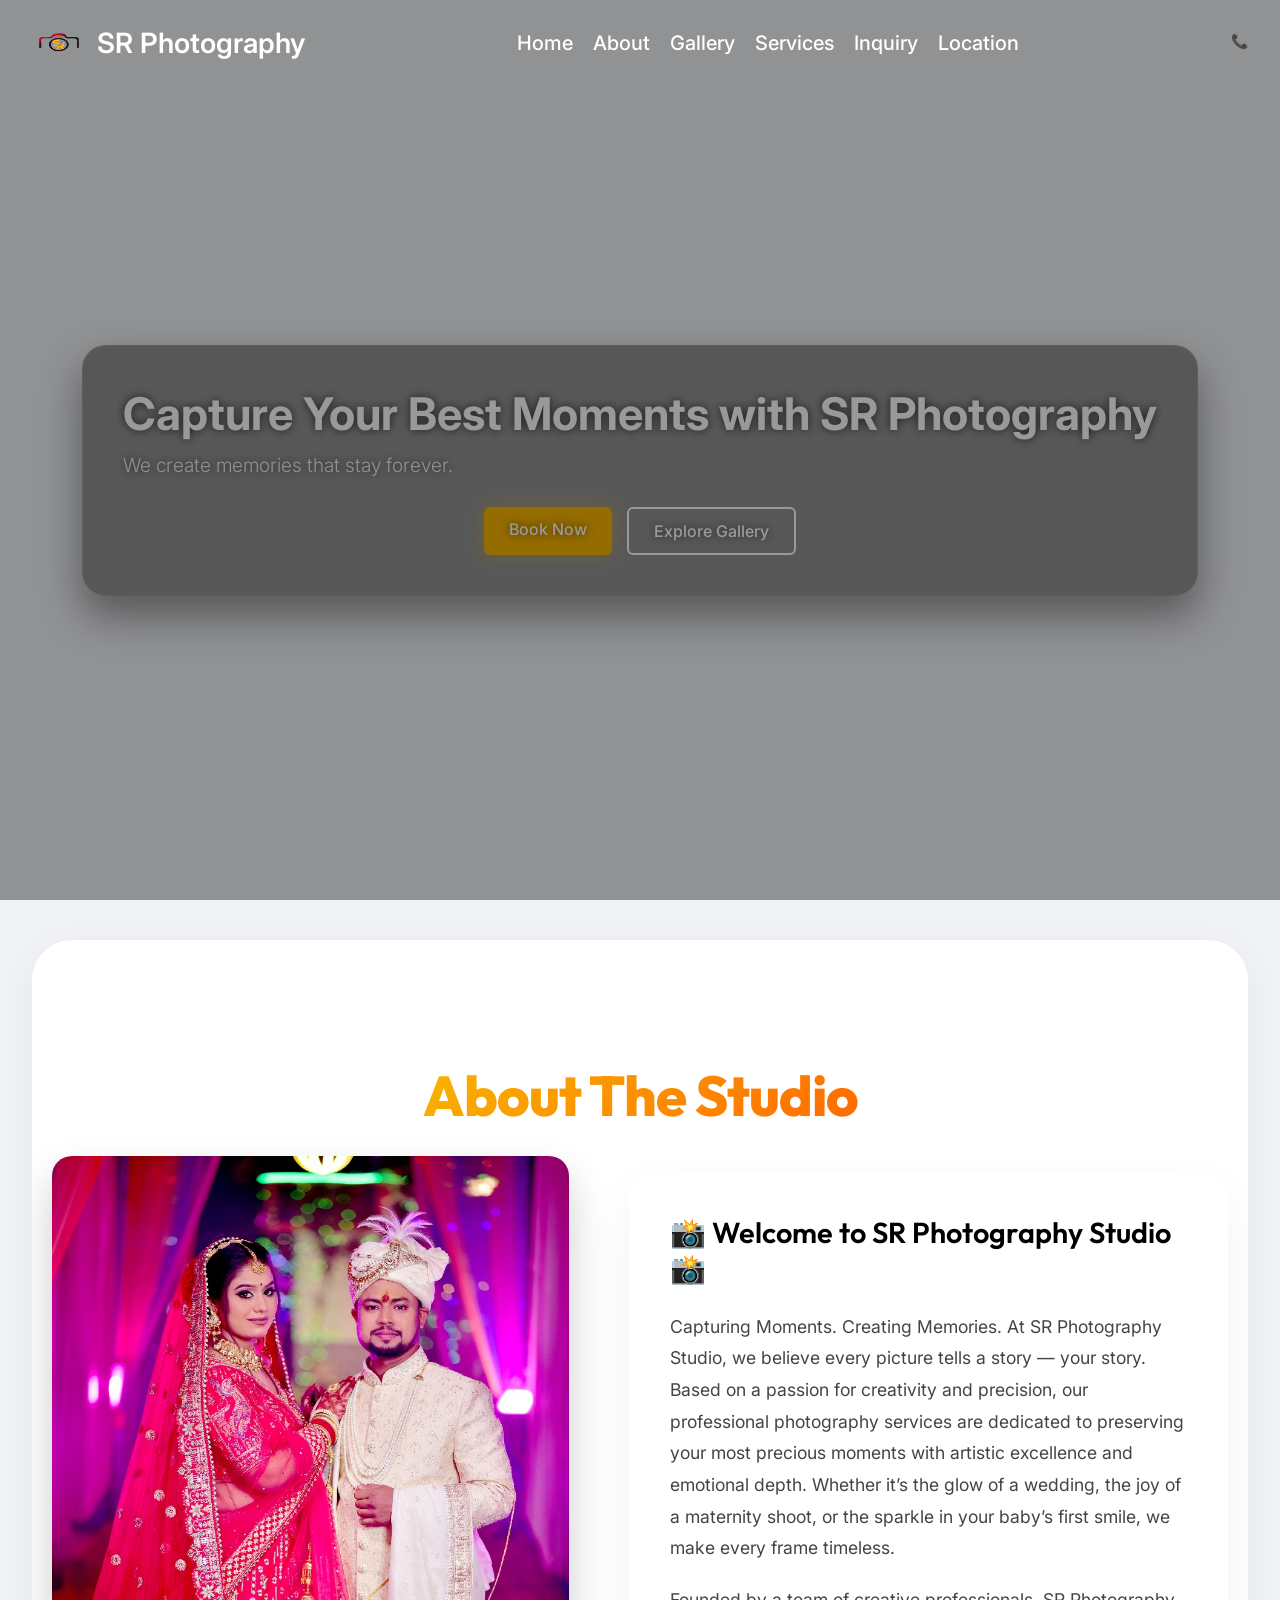
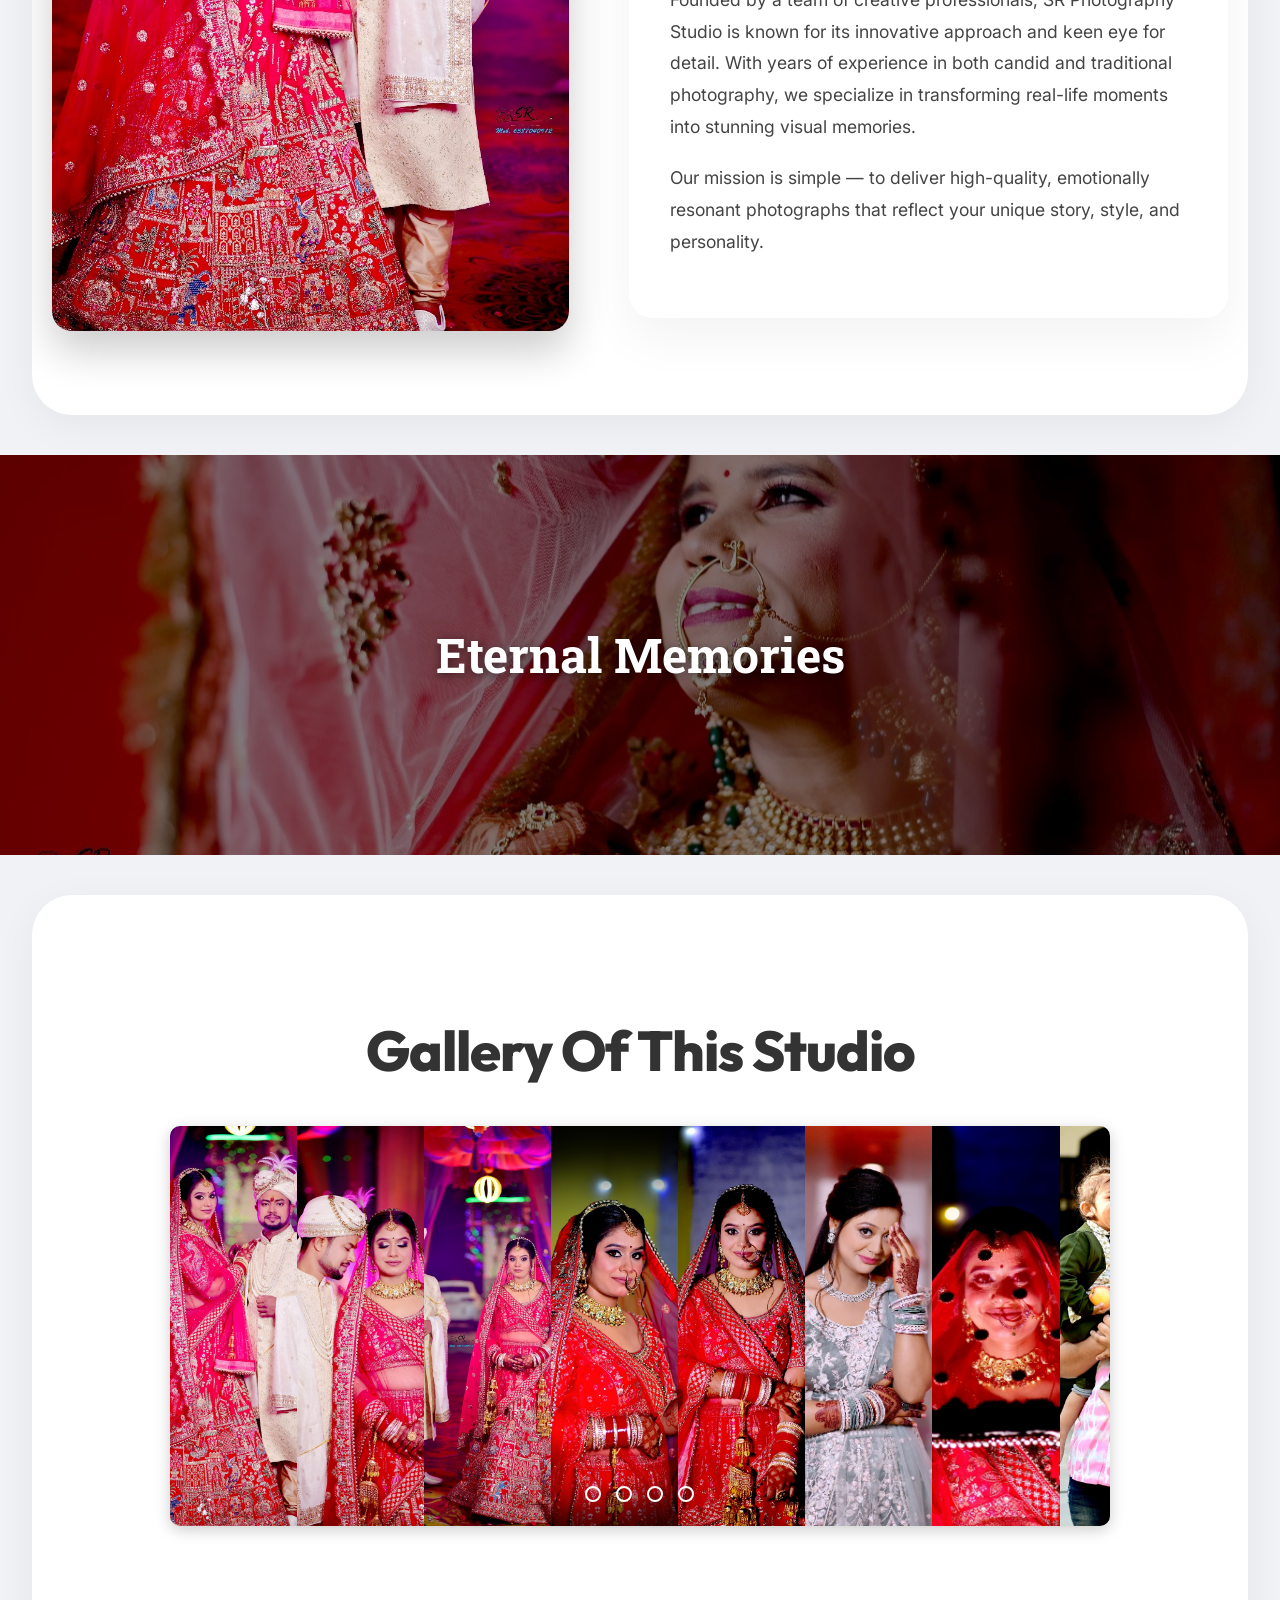
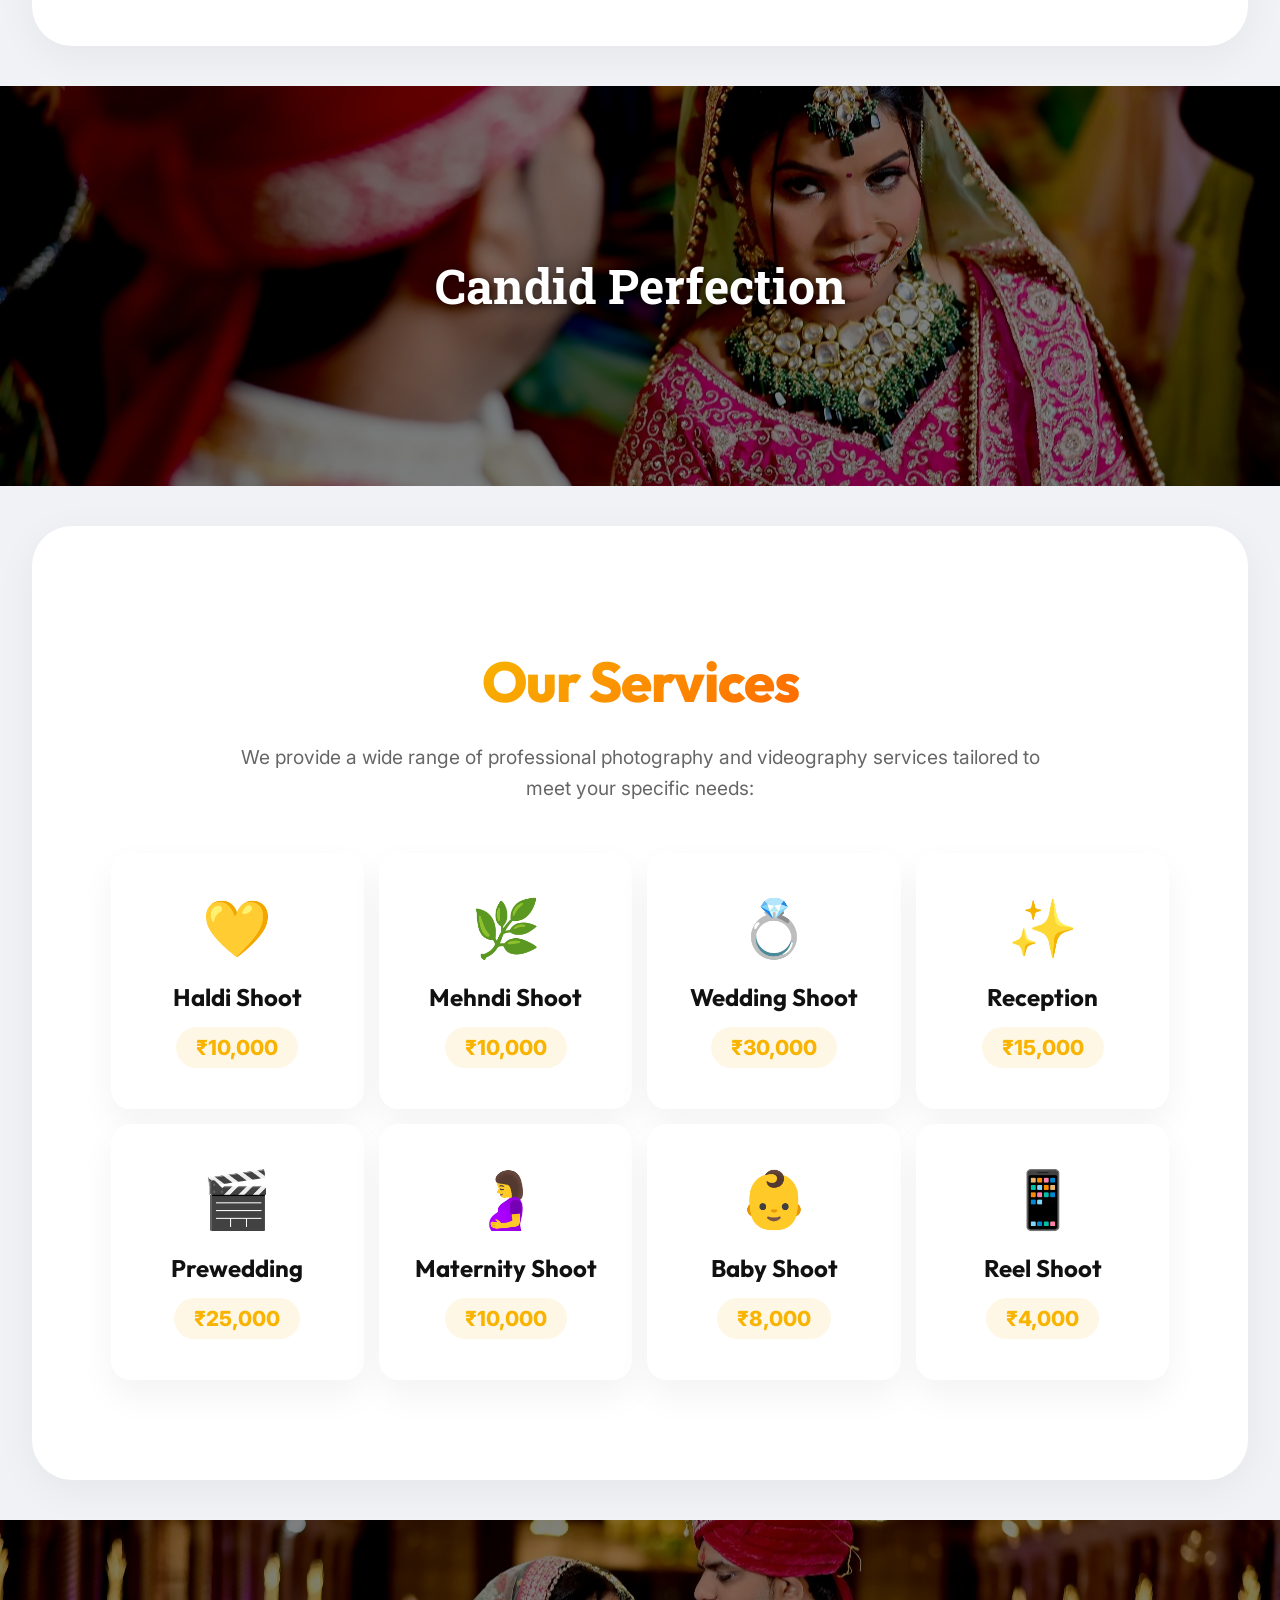
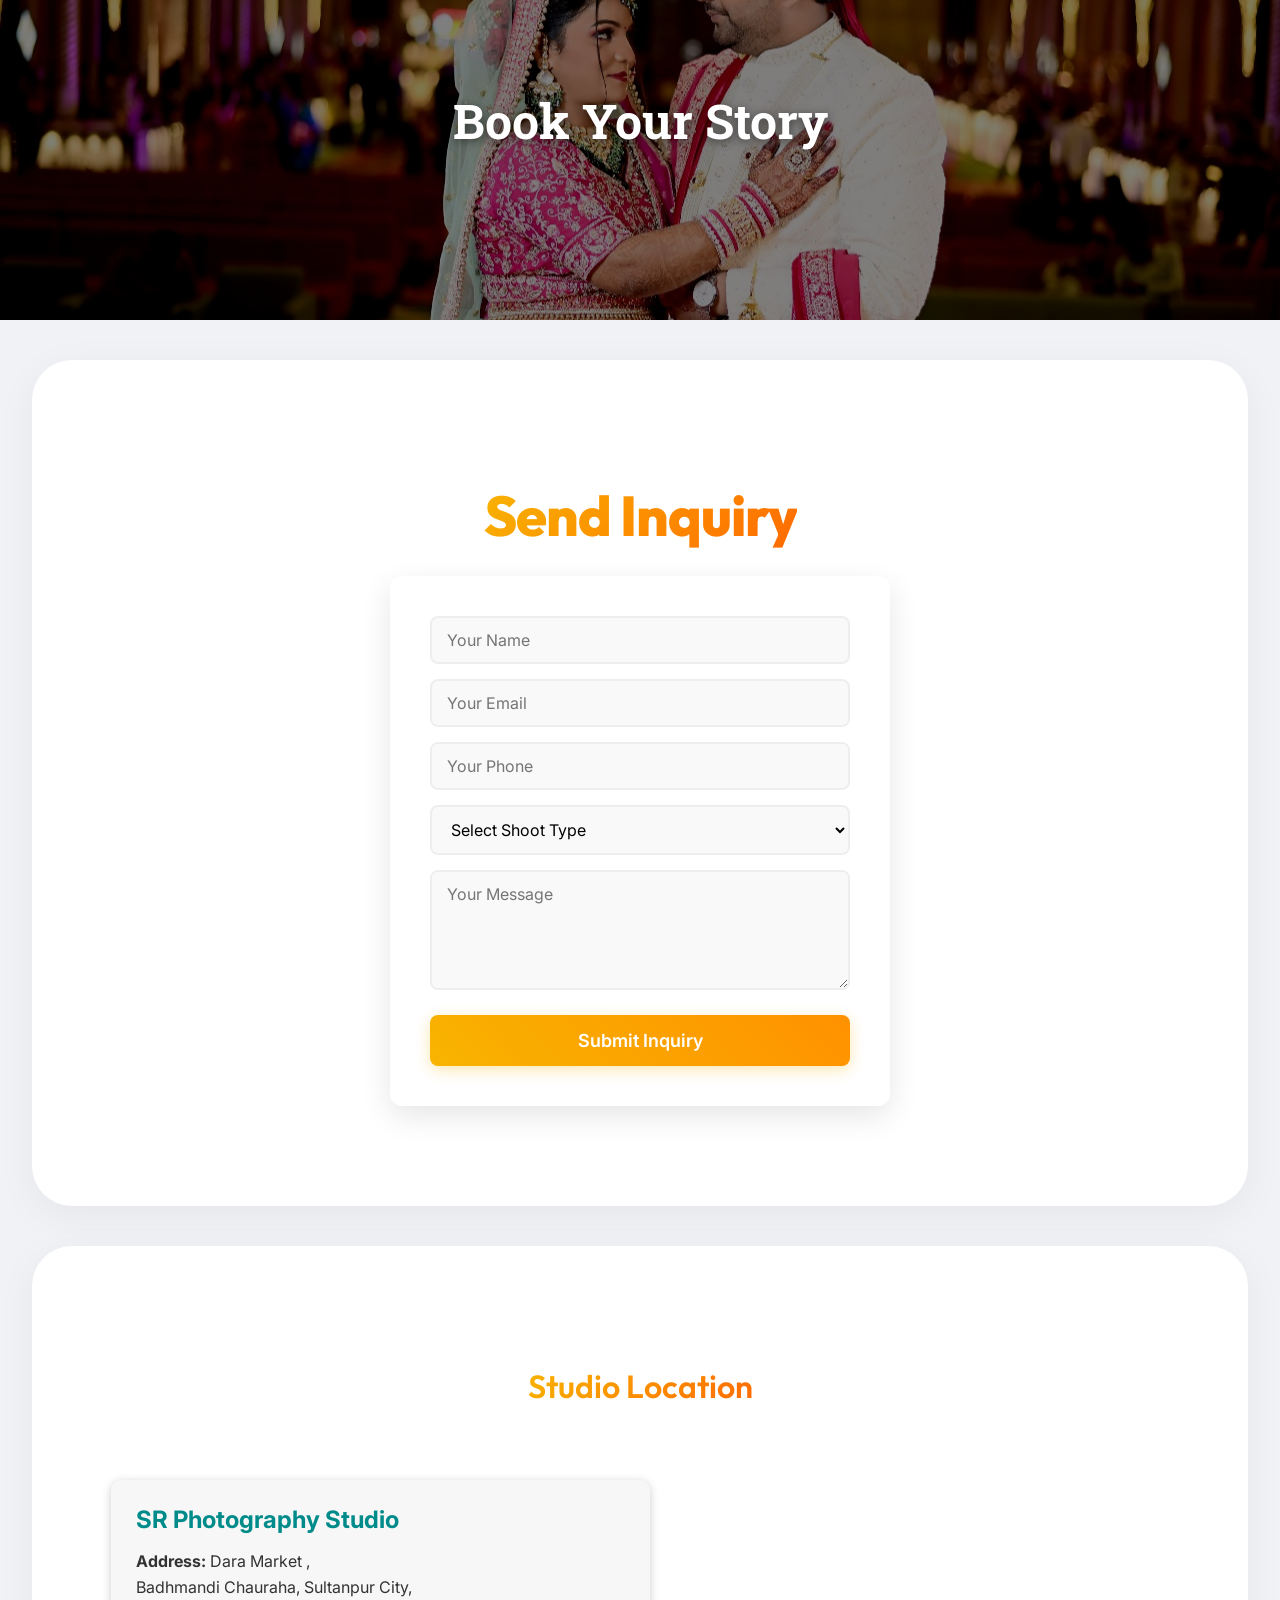
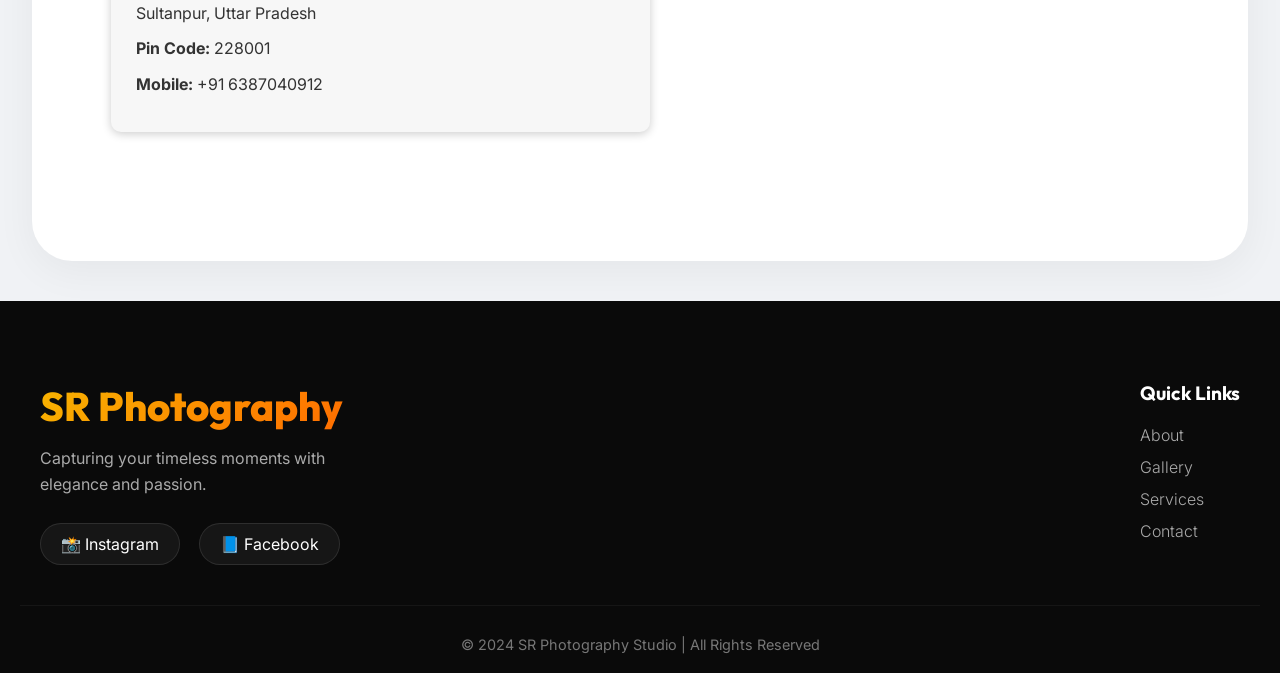
==== commit c269658e: "push" ====
--- a/index.html
+++ b/index.html
@@ -58,10 +58,10 @@
   <section class="hero-slider">
 
     <div class="hero-content glass-panel">
-      <h2 class="animate-up">Capture Your Best Moments with SR Photography</h2>
-      <p class="animate-up delay-1">We create memories that stay forever.</p>
-
-      <div class="hero-btn-group animate-up delay-2">
+      <h2>Capture Your Best Moments with SR Photography</h2>
+      <p>We create memories that stay forever.</p>
+
+      <div class="hero-btn-group">
         <a href="#inquiry" class="btn-hero glow-btn">Book Now</a>
         <a href="./gallary.html" class="btn-hero-outline">Explore Gallery</a>
       </div>
@@ -72,7 +72,7 @@
 
   <!-- ===== About Section ===== -->
   <!-- ===== About Section ===== -->
-  <section id="about" class="about reveal">
+  <section id="about" class="about">
     <h2 class="size gradient-text">About The Studio</h2>
     <div class="about-container">
       <div class="about-image">
@@ -96,11 +96,11 @@
 
   <!-- Parallax Interlude 1 -->
   <div class="parallax-interlude" style="background-image: url('./Image/48.jpg');">
-    <h2 class="reveal">Eternal Memories</h2>
+    <h2>Eternal Memories</h2>
   </div>
 
   <!-- ===== Gallery Section (Slider) ===== -->
-  <section id="gallery" class="gallery reveal-left">
+  <section id="gallery" class="gallery">
     <h1 class="size">Gallery Of This Studio</h1>
 
     <div class="slider">
@@ -241,12 +241,12 @@
 
   <!-- Parallax Interlude 2 -->
   <div class="parallax-interlude" style="background-image: url('./Image/54.jpg');">
-    <h2 class="reveal">Candid Perfection</h2>
+    <h2>Candid Perfection</h2>
   </div>
 
   <!-- ===== Services Section ===== -->
   <!-- ===== Services Section ===== -->
-  <section id="services" class="services reveal-right">
+  <section id="services" class="services">
     <h2 class="size gradient-text">Our Services</h2>
     <p class="service-subtitle">We provide a wide range of professional photography and videography services tailored to
       meet your specific needs:</p>
@@ -297,12 +297,12 @@
 
   <!-- Parallax Interlude 3 -->
   <div class="parallax-interlude" style="background-image: url('./Image/64.jpg');">
-    <h2 class="reveal">Book Your Story</h2>
+    <h2>Book Your Story</h2>
   </div>
 
   <!-- ===== Inquiry Form Section ===== -->
   <!-- ===== Inquiry Form Section ===== -->
-  <section id="inquiry" class="inquiry reveal">
+  <section id="inquiry" class="inquiry">
     <h2 class="size gradient-text">Send Inquiry</h2><br>
     <form id="inquiryForm" action="https://formsubmit.co/aaasingh1010@gmail.com" method="POST">
       <input type="text" id="name" name="name" placeholder="Your Name" required />
@@ -332,7 +332,7 @@
 
   <!-- ===== Location Section ===== -->
   <!-- ===== Location Section ===== -->
-  <section id="location" class="location reveal">
+  <section id="location" class="location">
     <h4 class="sizee gradient-text">Studio Location</h4><br>
 
     <div class="location-wrapper">
--- a/style.css
+++ b/style.css
@@ -9,15 +9,16 @@
 }
 
 body {
-  background-color: #fdfdfd;
+  background-color: #f0f2f5;
+  /* changed to slightly darker gray so the white curves pop better */
   color: #333;
   scroll-behavior: smooth;
 }
 
 header {
   background: transparent;
-  color: #333;
-  /* Dark text by default for visibility on white pages */
+  color: #fff;
+  /* Ensure it is white to match the hero */
   padding: 15px 0;
   position: fixed;
   width: 100%;
@@ -31,6 +32,14 @@
   color: #fff;
 }
 
+/* For pages other than home page, we want the header to always look somewhat visible without hero */
+body:not(.home-page) header:not(.scrolled) {
+  background: rgba(32, 178, 170, 0.95);
+  /* lightseagreen with opacity */
+  box-shadow: 0 5px 20px rgba(0, 0, 0, 0.1);
+  backdrop-filter: blur(10px);
+  color: #fff;
+}
 
 header.scrolled {
   background: rgba(32, 178, 170, 0.95);
@@ -158,7 +167,7 @@
   background-size: cover;
   background-position: center;
   background-repeat: no-repeat;
-  background-attachment: fixed;
+  background-attachment: scroll;
   /* Parallax effect for hero */
   animation: heroSlide 25s infinite linear;
   position: relative;
@@ -259,8 +268,23 @@
 
 /* ===== Section Common ===== */
 section {
-  padding: 60px 20px;
+  padding: 120px 20px 80px;
+  /* Increased top padding so navbar doesn't overlap text on non-home pages */
   text-align: center;
+  position: relative;
+  overflow: hidden;
+}
+
+section.about,
+section.services,
+section.gallery,
+section.inquiry,
+section.location {
+  background: #ffffff;
+  border-radius: 40px;
+  margin: 40px auto;
+  width: 95%;
+  box-shadow: 0 10px 40px rgba(0, 0, 0, 0.05);
 }
 
 .about p {
@@ -382,7 +406,7 @@
 
 /* ===== Inquiry Form ===== */
 .inquiry {
-  background: #fdfdfd;
+  background: #ffffff;
   padding-bottom: 80px;
 }
 
@@ -689,6 +713,10 @@
 }
 
 /* Services */
+.services {
+  padding-bottom: 80px;
+}
+
 .service-subtitle {
   max-width: 800px;
   margin: 0 auto 50px;
@@ -843,7 +871,7 @@
   height: 400px;
   background-size: cover;
   background-position: center;
-  background-attachment: fixed;
+  background-attachment: scroll;
   position: relative;
   display: flex;
   align-items: center;
@@ -870,38 +898,10 @@
 }
 
 /* ===== Scroll Reveal ===== */
-.reveal {
-  opacity: 0;
-  transform: translateY(30px);
-  transition: all 1s ease-out;
-}
-
-.reveal.active {
+.reveal, .reveal-left, .reveal-right {
   opacity: 1;
-  transform: translateY(0);
-}
-
-/* Specific reveal variations */
-.reveal-left {
-  opacity: 0;
-  transform: translateX(-50px);
-  transition: all 1s ease-out;
-}
-
-.reveal-left.active {
-  opacity: 1;
-  transform: translateX(0);
-}
-
-.reveal-right {
-  opacity: 0;
-  transform: translateX(50px);
-  transition: all 1s ease-out;
-}
-
-.reveal-right.active {
-  opacity: 1;
-  transform: translateX(0);
+  transform: none;
+  transition: none;
 }
 
 .loc-btn:hover {
